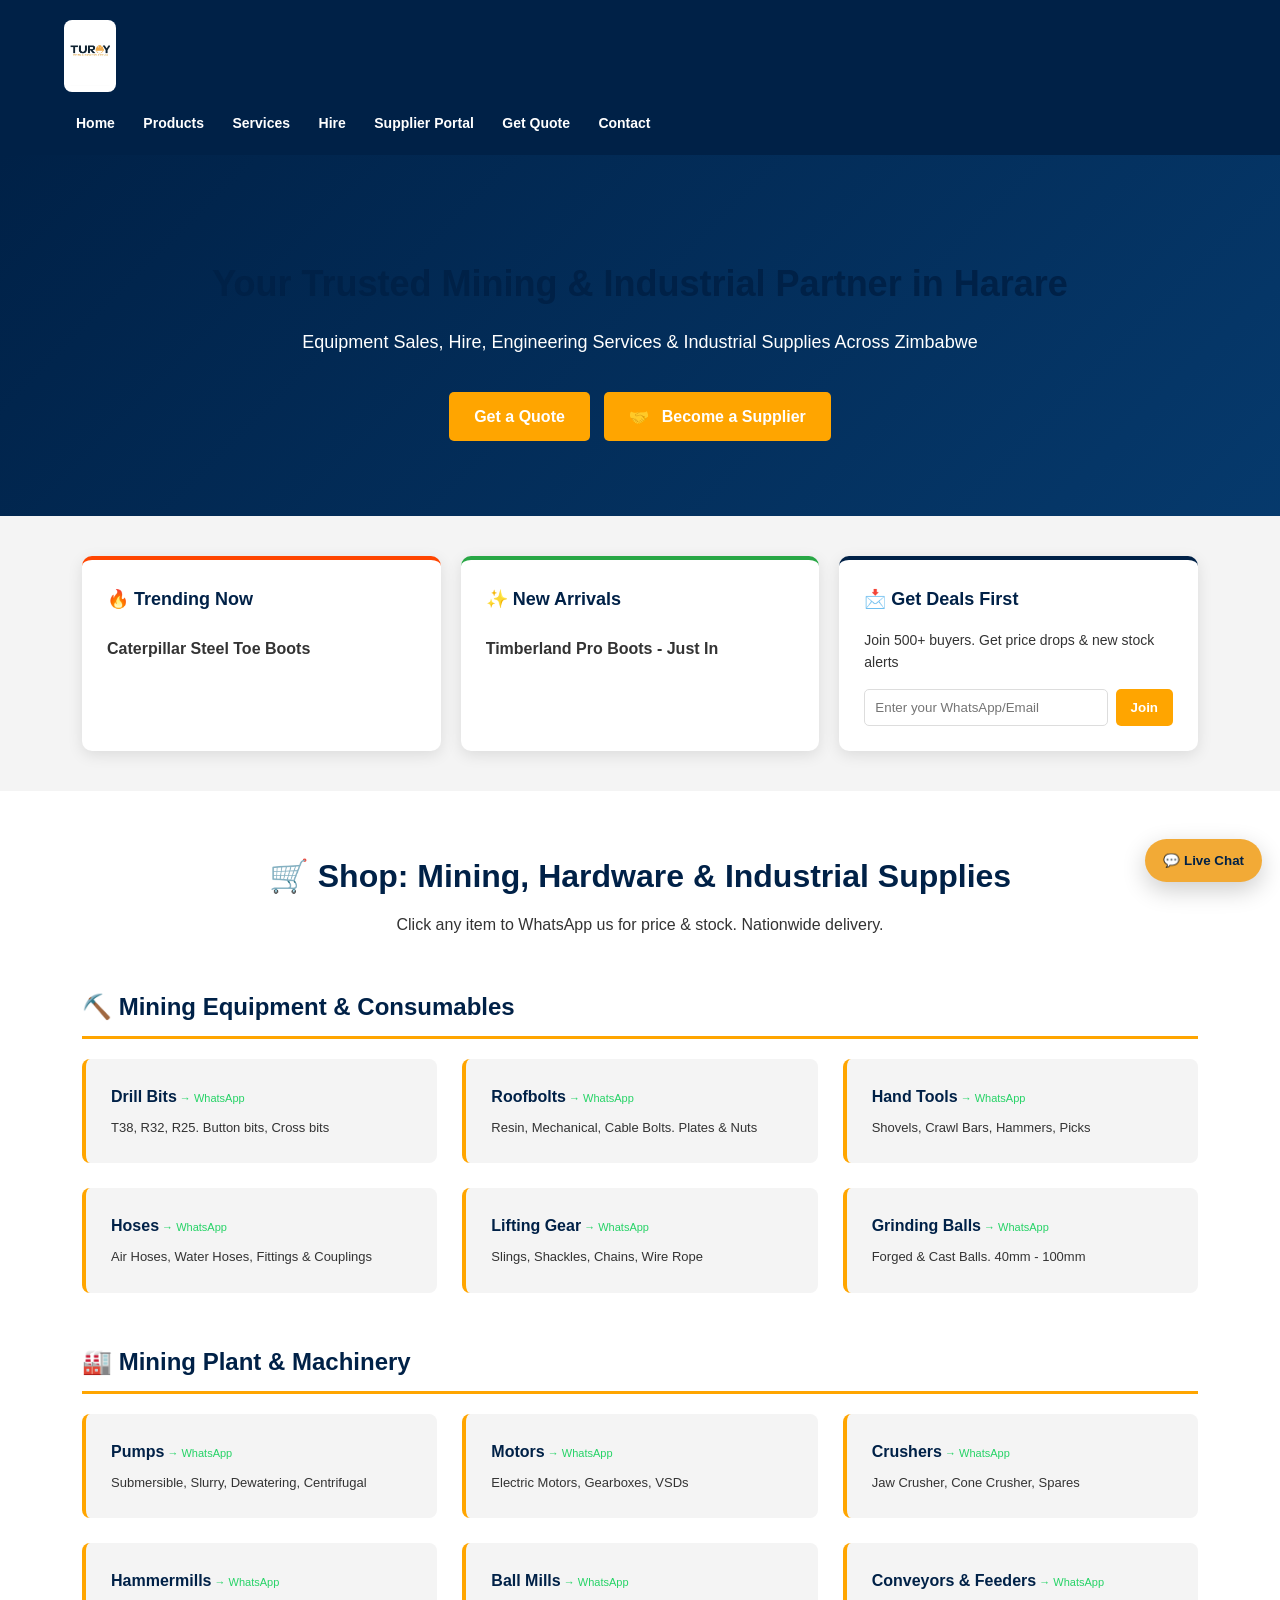
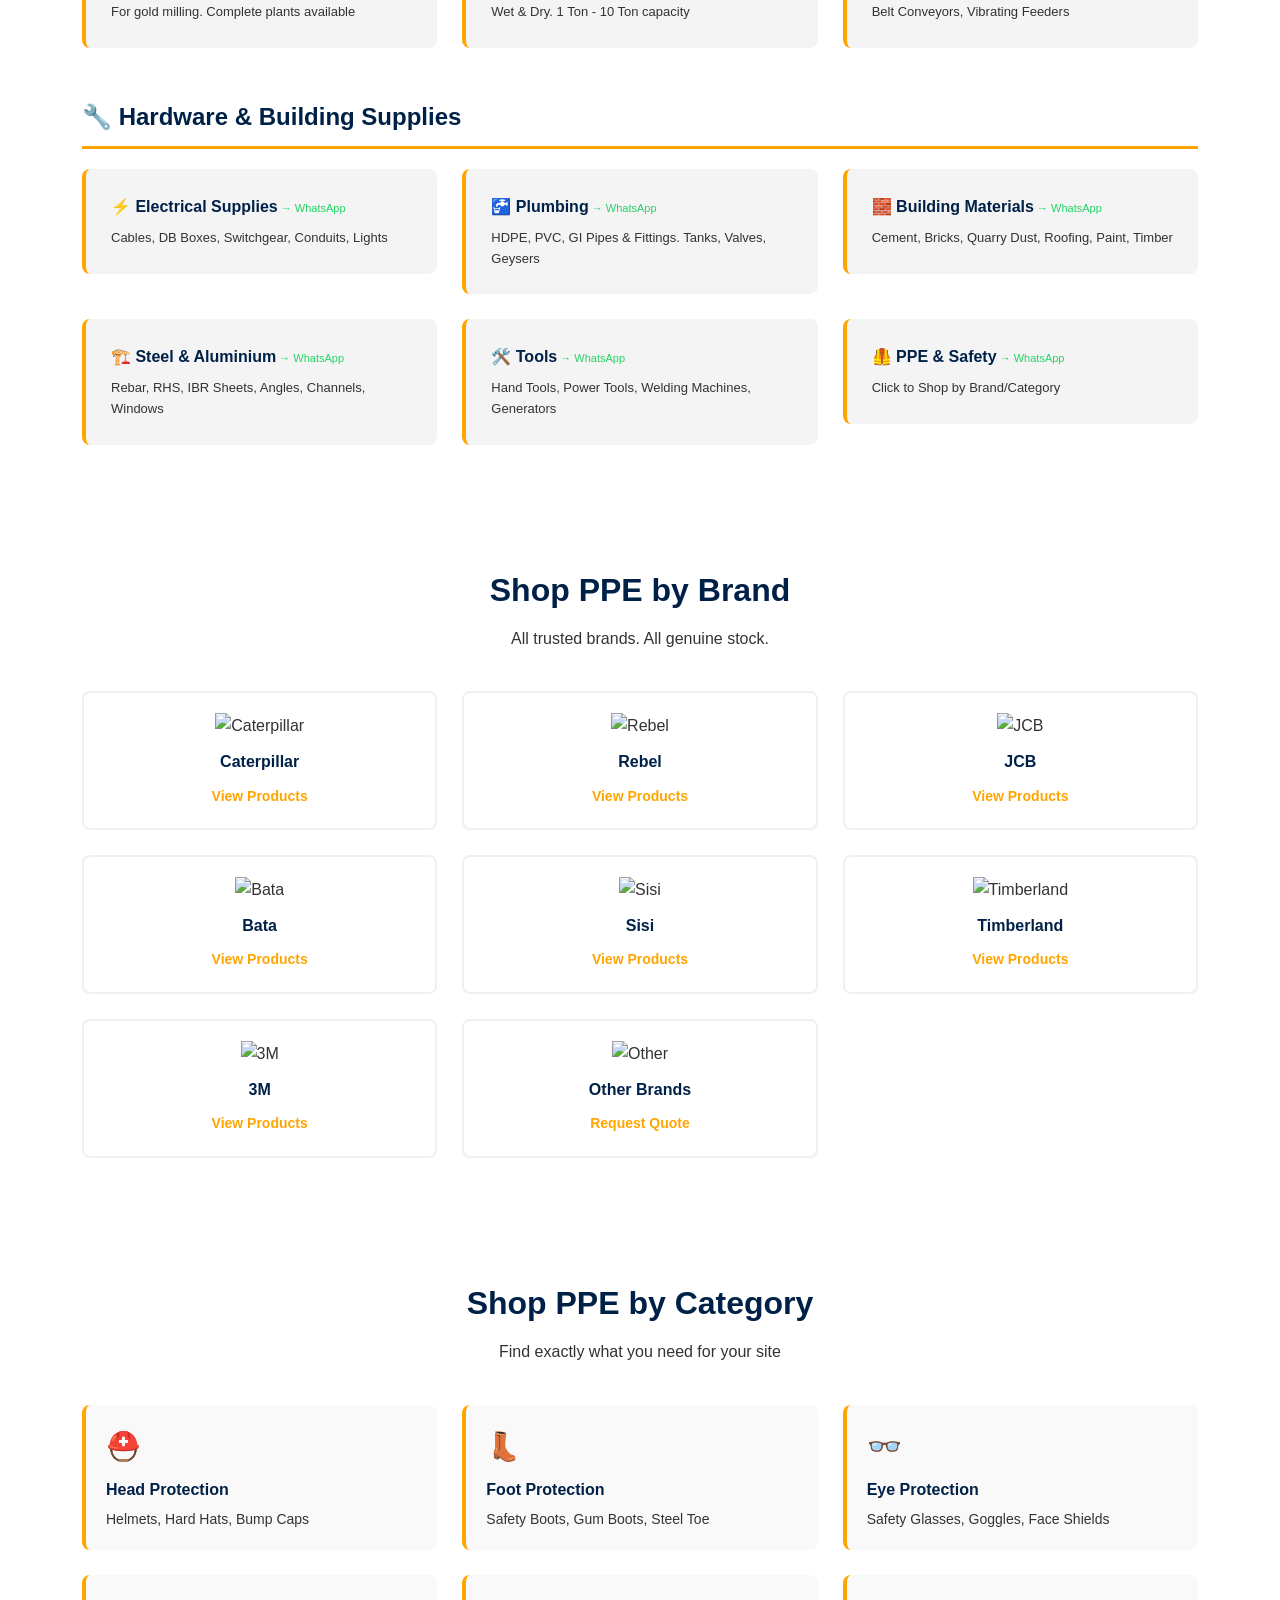
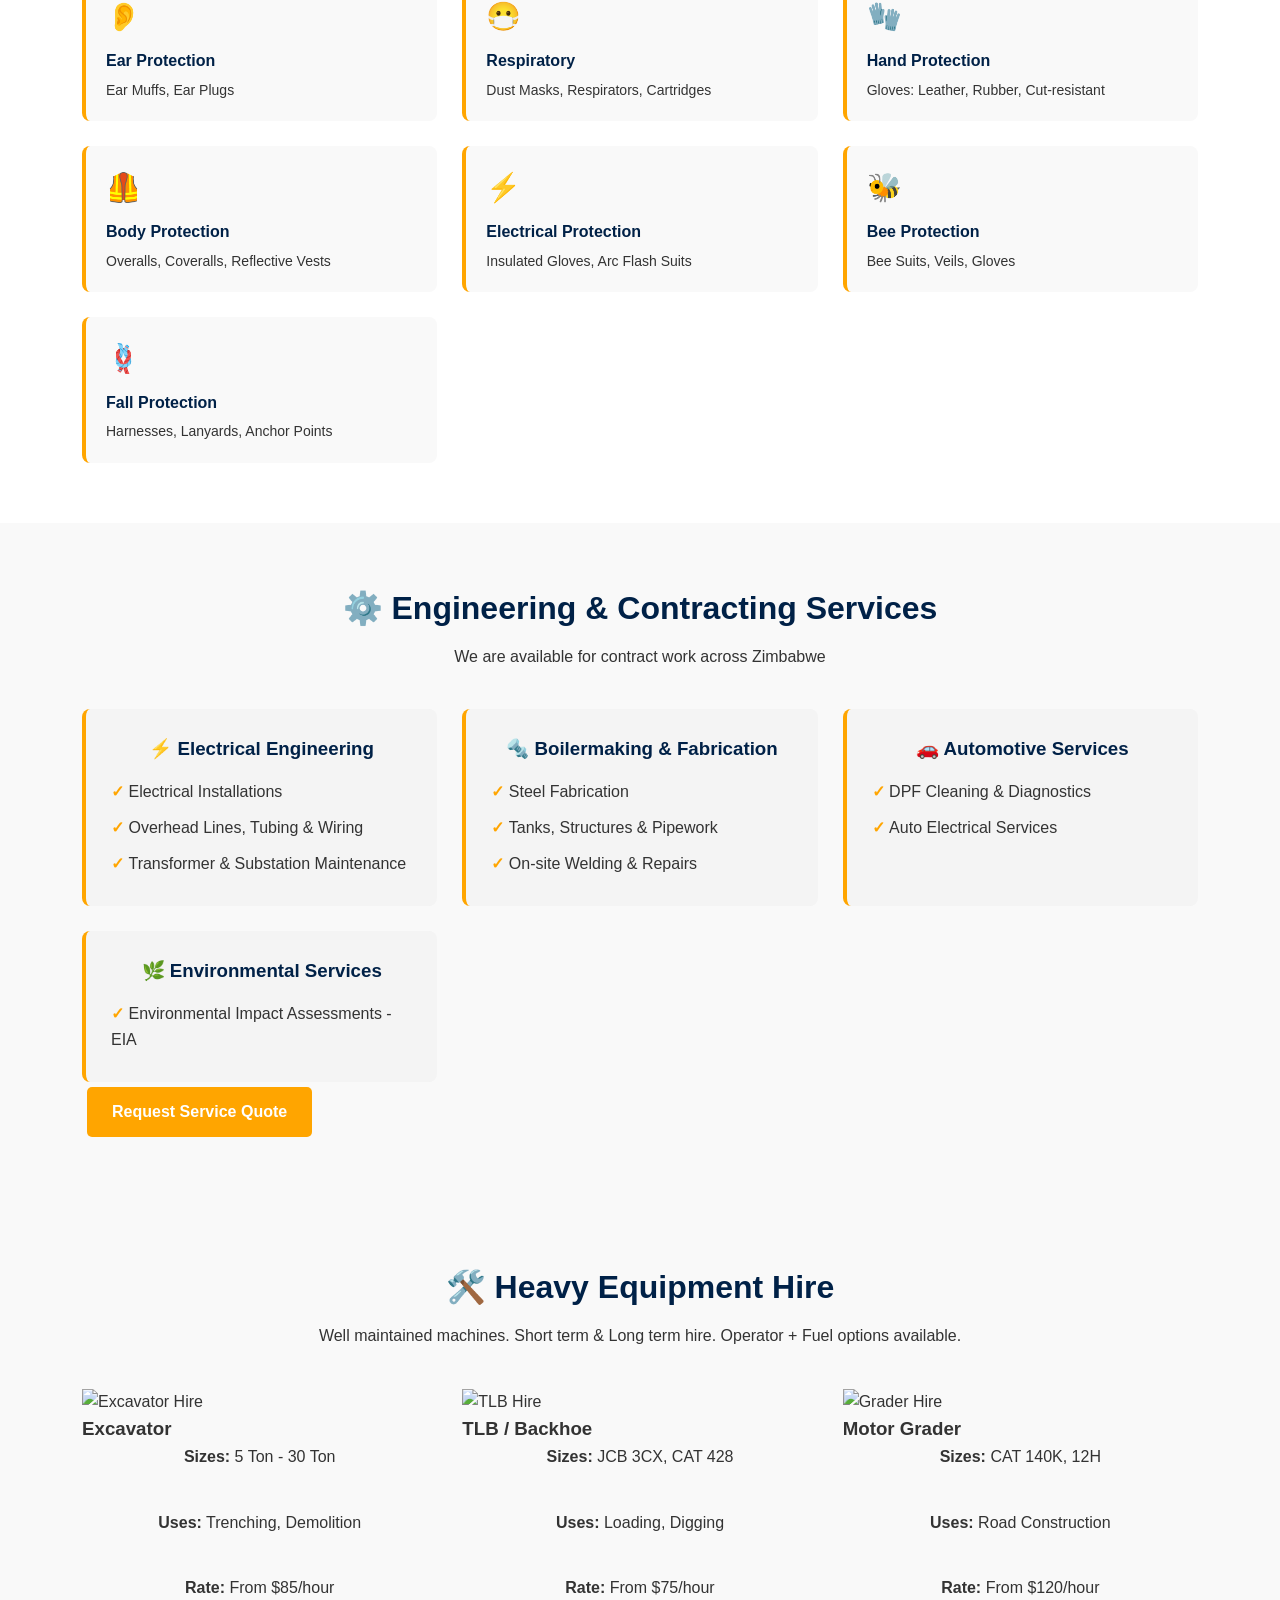
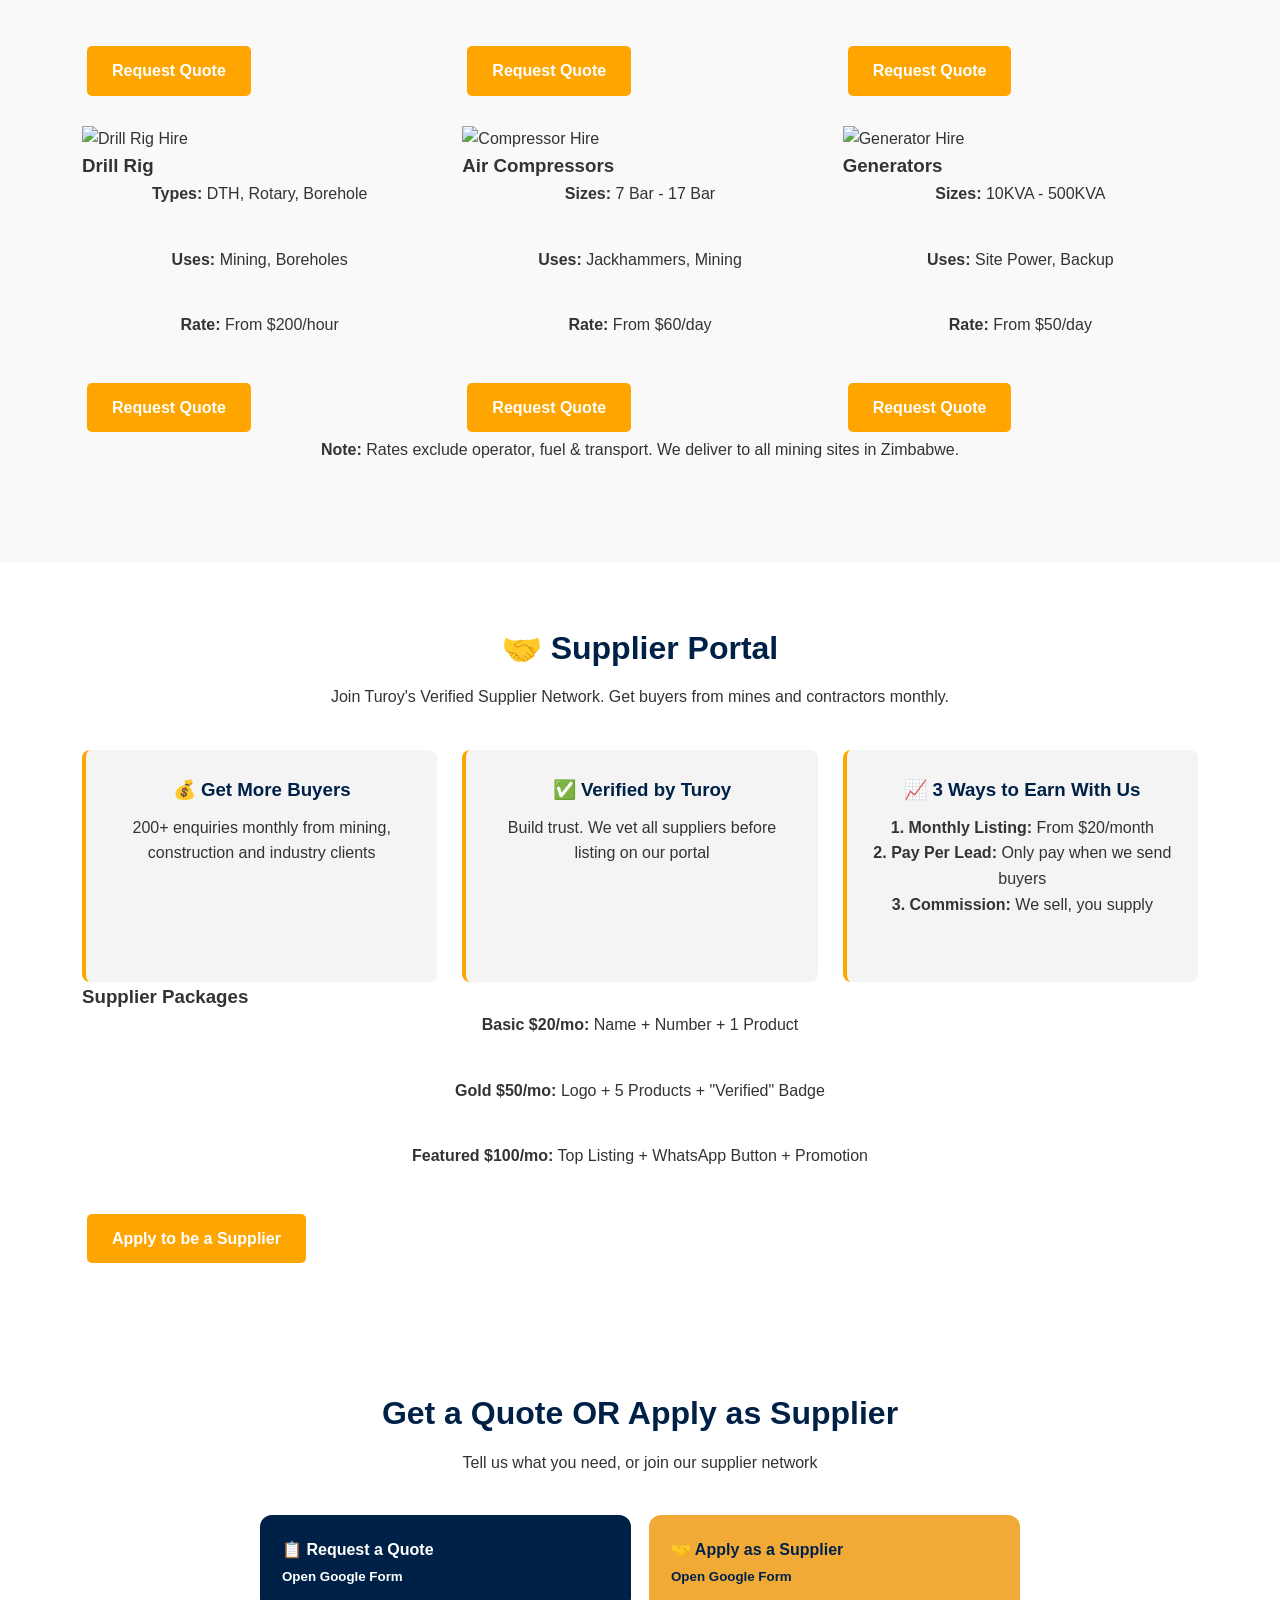
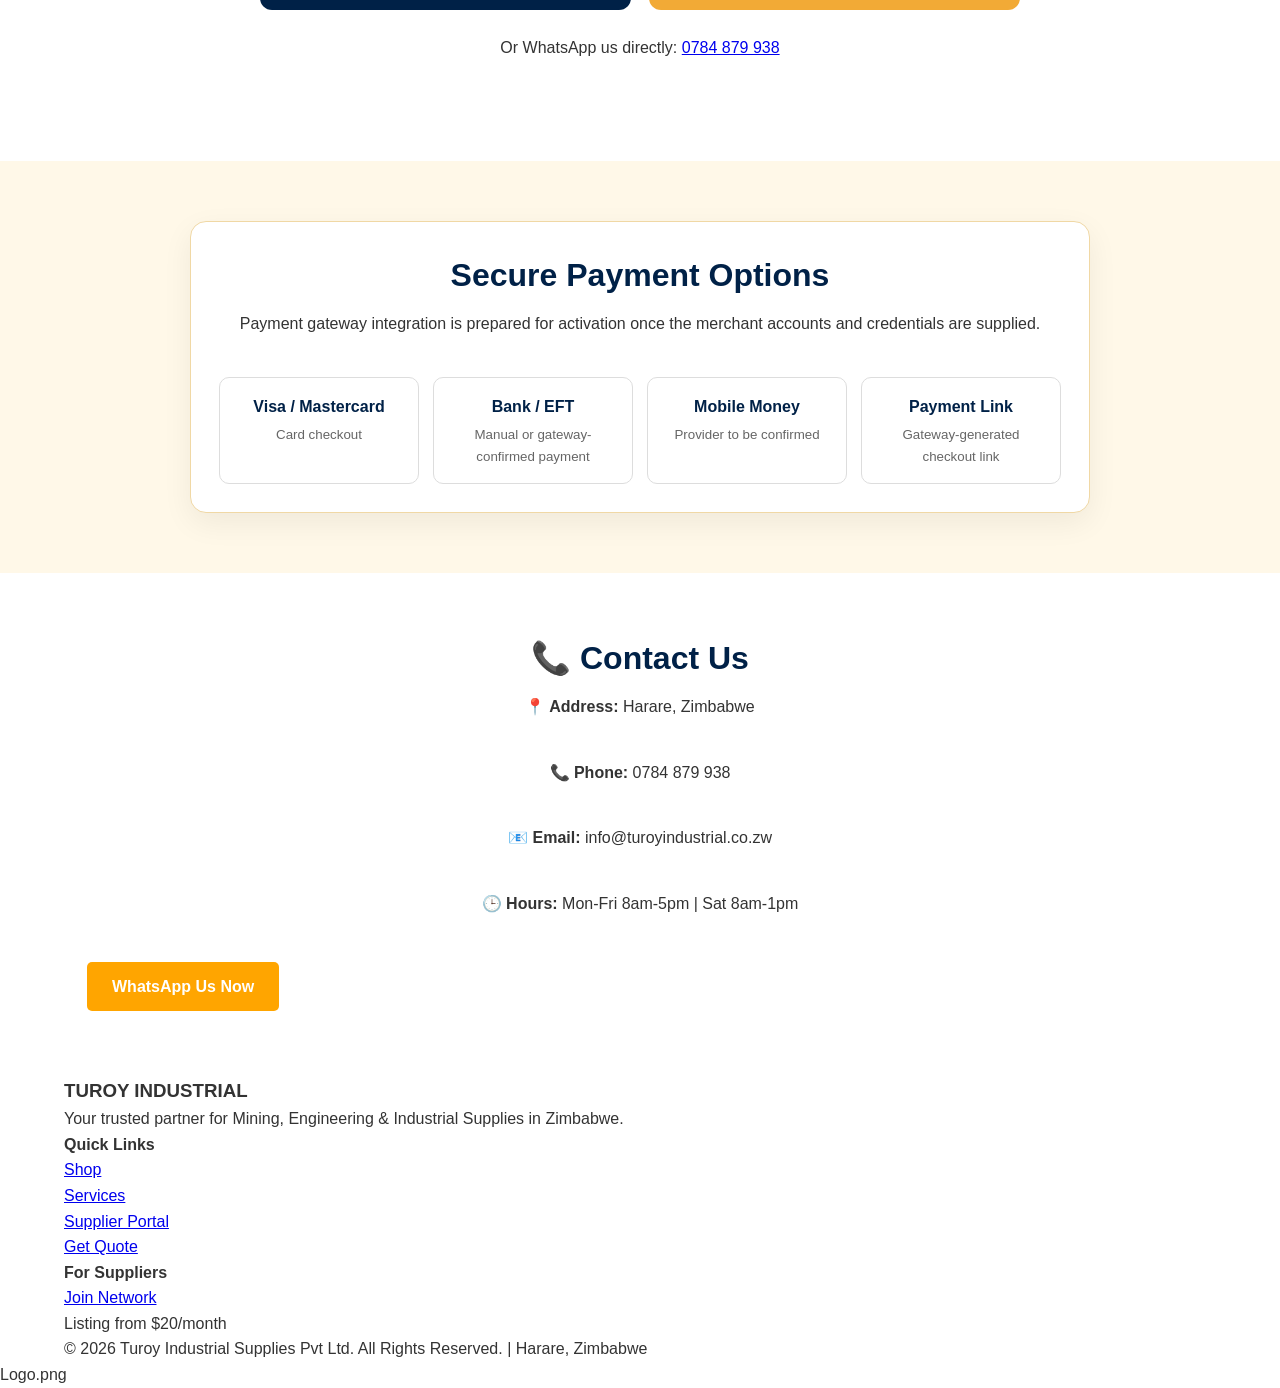
==== index.html @ 55298917 "Add files via upload" ====
<!DOCTYPE html>
<html lang="en">
<head>
  <meta charset="UTF-8">
  <meta name="viewport" content="width=device-width, initial-scale=1.0">
  <meta name="description" content="Turoy Industrial Supplies - Mining Equipment, PPE, Tools, Engineering Services & Supplier Portal Harare, Zimbabwe">
  <title>Turoy Industrial Supplies | Mining, Engineering & Supplier Portal Harare ZW</title>
  <link rel="stylesheet" href="style.css">
</head>
<body>
  <!-- HEADER -->
  <header>
    <div class="container">
      <div class="logo">
        <img src="logo.jpeg" alt="Turoy Mining & Industrial Supplies">
      </div>
      <nav>
        <a href="#home">Home</a>
        <a href="#products">Products</a>
        <a href="#services">Services</a>
        <a href="#hire">Hire</a>
        <a href="#supplier">Supplier Portal</a>
        <a href="#quote">Get Quote</a>
        <a href="#contact">Contact</a>
      </nav>
    </div>
  </header>

  <!-- HOME SECTION -->
  <section id="home" class="hero">
    <div class="container">
      <h2>Your Trusted Mining & Industrial Partner in Harare</h2>
      <p>Equipment Sales, Hire, Engineering Services & Industrial Supplies Across Zimbabwe</p>
      <div class="hero-btns">
        <a href="#quote" class="btn btn-primary">Get a Quote</a>
        <a href="#supplier" class="btn btn-orange"><span>🤝</span> Become a Supplier</a>
      </div>
    </div>
  </section>

  <!-- FEATURED FLOATING SECTIONS -->
  <section class="featured-bar">
    <div class="container">
      <div class="feature-card trending">
        <h3>🔥 Trending Now</h3>
        <div class="slider" id="trending-slider">
          <div class="slide-item">Caterpillar Steel Toe Boots</div>
          <div class="slide-item">3M Dust Respirator Masks</div>
          <div class="slide-item">HDPE 110mm Pipes</div>
          <div class="slide-item">JCB Reflective Overalls</div>
        </div>
      </div>
      <div class="feature-card new">
        <h3>✨ New Arrivals</h3>
        <div class="slider" id="new-slider">
          <div class="slide-item">Timberland Pro Boots - Just In</div>
          <div class="slide-item">Rebel Auto-Dark Welding Helmet</div>
          <div class="slide-item">Bata Bee Protection Suits</div>
          <div class="slide-item">DPF Cleaning Machine</div>
        </div>
      </div>
      <div class="feature-card newsletter">
        <h3>📩 Get Deals First</h3>
        <p>Join 500+ buyers. Get price drops & new stock alerts</p>
        <form class="newsletter-form">
          <input type="email" placeholder="Enter your WhatsApp/Email" required>
          <button type="submit">Join</button>
        </form>
      </div>
    </div>
  </section>

  <!-- PRODUCTS SECTION - CLICKABLE TO WHATSAPP -->
  <section id="products" class="products">
    <div class="container">
      <h2>🛒 Shop: Mining, Hardware & Industrial Supplies</h2>
      <p>Click any item to WhatsApp us for price & stock. Nationwide delivery.</p>

      <h3 class="category-title">⛏️ Mining Equipment & Consumables</h3>
      <div class="grid">
        <a href="https://wa.me/263784879938?text=Hi%20Turoy,%20I%20need%20a%20quote%20for%20Drill%20Bits%20-%20T38,%20R32,%20Button%20bits" target="_blank" class="card-link"><div class="card"><h4>Drill Bits</h4><p>T38, R32, R25. Button bits, Cross bits</p></div></a>
        <a href="https://wa.me/263784879938?text=Hi%20Turoy,%20I%20need%20a%20quote%20for%20Roofbolts%20-%20Resin,%20Mechanical,%20Plates" target="_blank" class="card-link"><div class="card"><h4>Roofbolts</h4><p>Resin, Mechanical, Cable Bolts. Plates & Nuts</p></div></a>
        <a href="https://wa.me/263784879938?text=Hi%20Turoy,%20I%20need%20a%20quote%20for%20Hand%20Tools%20-%20Shovels,%20Crawl%20Bars,%20Picks" target="_blank" class="card-link"><div class="card"><h4>Hand Tools</h4><p>Shovels, Crawl Bars, Hammers, Picks</p></div></a>
        <a href="https://wa.me/263784879938?text=Hi%20Turoy,%20I%20need%20a%20quote%20for%20Hoses%20-%20Air%20Hose,%20Water%20Hose,%20Fittings" target="_blank" class="card-link"><div class="card"><h4>Hoses</h4><p>Air Hoses, Water Hoses, Fittings & Couplings</p></div></a>
        <a href="https://wa.me/263784879938?text=Hi%20Turoy,%20I%20need%20a%20quote%20for%20Lifting%20Gear%20-%20Slings,%20Shackles,%20Chains" target="_blank" class="card-link"><div class="card"><h4>Lifting Gear</h4><p>Slings, Shackles, Chains, Wire Rope</p></div></a>
        <a href="https://wa.me/263784879938?text=Hi%20Turoy,%20I%20need%20a%20quote%20for%20Grinding%20Balls%20-%2040mm%20to%20100mm" target="_blank" class="card-link"><div class="card"><h4>Grinding Balls</h4><p>Forged & Cast Balls. 40mm - 100mm</p></div></a>
      </div>

      <h3 class="category-title">🏭 Mining Plant & Machinery</h3>
      <div class="grid">
        <a href="https://wa.me/263784879938?text=Hi%20Turoy,%20I%20need%20a%20quote%20for%20Pumps%20-%20Submersible,%20Slurry,%20Dewatering" target="_blank" class="card-link"><div class="card"><h4>Pumps</h4><p>Submersible, Slurry, Dewatering, Centrifugal</p></div></a>
        <a href="https://wa.me/263784879938?text=Hi%20Turoy,%20I%20need%20a%20quote%20for%20Electric%20Motors%20and%20Gearboxes" target="_blank" class="card-link"><div class="card"><h4>Motors</h4><p>Electric Motors, Gearboxes, VSDs</p></div></a>
        <a href="https://wa.me/263784879938?text=Hi%20Turoy,%20I%20need%20a%20quote%20for%20Crushers%20-%20Jaw%20Crusher,%20Cone%20Crusher" target="_blank" class="card-link"><div class="card"><h4>Crushers</h4><p>Jaw Crusher, Cone Crusher, Spares</p></div></a>
        <a href="https://wa.me/263784879938?text=Hi%20Turoy,%20I%20need%20a%20quote%20for%20Hammermill%20-%20Gold%20milling%20plant" target="_blank" class="card-link"><div class="card"><h4>Hammermills</h4><p>For gold milling. Complete plants available</p></div></a>
        <a href="https://wa.me/263784879938?text=Hi%20Turoy,%20I%20need%20a%20quote%20for%20Ball%20Mill%20-%201%20Ton%20to%2010%20Ton" target="_blank" class="card-link"><div class="card"><h4>Ball Mills</h4><p>Wet & Dry. 1 Ton - 10 Ton capacity</p></div></a>
        <a href="https://wa.me/263784879938?text=Hi%20Turoy,%20I%20need%20a%20quote%20for%20Conveyors%20and%20Feeders" target="_blank" class="card-link"><div class="card"><h4>Conveyors & Feeders</h4><p>Belt Conveyors, Vibrating Feeders</p></div></a>
      </div>

      <h3 class="category-title">🔧 Hardware & Building Supplies</h3>
      <div class="grid">
        <a href="https://wa.me/263784879938?text=Hi%20Turoy,%20I%20need%20a%20quote%20for%20Electrical%20Supplies%20-%20Cables,%20DB%20Boxes,%20Lights" target="_blank" class="card-link"><div class="card"><h4>⚡ Electrical Supplies</h4><p>Cables, DB Boxes, Switchgear, Conduits, Lights</p></div></a>
        <a href="https://wa.me/263784879938?text=Hi%20Turoy,%20I%20need%20a%20quote%20for%20Plumbing%20-%20HDPE,%20PVC,%20GI%20Pipes,%20Tanks" target="_blank" class="card-link"><div class="card"><h4>🚰 Plumbing</h4><p>HDPE, PVC, GI Pipes & Fittings. Tanks, Valves, Geysers</p></div></a>
        <a href="https://wa.me/263784879938?text=Hi%20Turoy,%20I%20need%20a%20quote%20for%20Building%20Materials%20-%20Cement,%20Bricks,%20Roofing" target="_blank" class="card-link"><div class="card"><h4>🧱 Building Materials</h4><p>Cement, Bricks, Quarry Dust, Roofing, Paint, Timber</p></div></a>
        <a href="https://wa.me/263784879938?text=Hi%20Turoy,%20I%20need%20a%20quote%20for%20Steel%20and%20Aluminium%20-%20Rebar,%20IBR,%20Angles" target="_blank" class="card-link"><div class="card"><h4>🏗️ Steel & Aluminium</h4><p>Rebar, RHS, IBR Sheets, Angles, Channels, Windows</p></div></a>
        <a href="https://wa.me/263784879938?text=Hi%20Turoy,%20I%20need%20a%20quote%20for%20Tools%20-%20Hand%20Tools,%20Power%20Tools,%20Welding" target="_blank" class="card-link"><div class="card"><h4>🛠️ Tools</h4><p>Hand Tools, Power Tools, Welding Machines, Generators</p></div></a>
        <a href="#ppe-brands" class="card-link"><div class="card"><h4>🦺 PPE & Safety</h4><p>Click to Shop by Brand/Category</p></div></a>
      </div>
    </div>
  </section>

  <!-- PPE BRANDS SECTION -->
  <section id="ppe-brands" class="ppe">
    <div class="container">
      <h2>Shop PPE by Brand</h2>
      <p>All trusted brands. All genuine stock.</p>
      <div class="grid brand-grid">
        <div class="brand-card"><img src="https://placehold.co/100x50?text=Caterpillar" alt="Caterpillar"><h4>Caterpillar</h4><a href="https://wa.me/263784879938?text=Hi%20Turoy,%20Quote%20me%20Caterpillar%20PPE">View Products</a></div>
        <div class="brand-card"><img src="https://placehold.co/100x50?text=Rebel" alt="Rebel"><h4>Rebel</h4><a href="https://wa.me/263784879938?text=Hi%20Turoy,%20Quote%20me%20Rebel%20PPE">View Products</a></div>
        <div class="brand-card"><img src="https://placehold.co/100x50?text=JCB" alt="JCB"><h4>JCB</h4><a href="https://wa.me/263784879938?text=Hi%20Turoy,%20Quote%20me%20JCB%20PPE">View Products</a></div>
        <div class="brand-card"><img src="https://placehold.co/100x50?text=Bata" alt="Bata"><h4>Bata</h4><a href="https://wa.me/263784879938?text=Hi%20Turoy,%20Quote%20me%20Bata%20Boots">View Products</a></div>
        <div class="brand-card"><img src="https://placehold.co/100x50?text=Sisi" alt="Sisi"><h4>Sisi</h4><a href="https://wa.me/263784879938?text=Hi%20Turoy,%20Quote%20me%20Sisi%20PPE">View Products</a></div>
        <div class="brand-card"><img src="https://placehold.co/100x50?text=Timberland" alt="Timberland"><h4>Timberland</h4><a href="https://wa.me/263784879938?text=Hi%20Turoy,%20Quote%20me%20Timberland%20Boots">View Products</a></div>
        <div class="brand-card"><img src="https://placehold.co/100x50?text=3M" alt="3M"><h4>3M</h4><a href="https://wa.me/263784879938?text=Hi%20Turoy,%20Quote%20me%203M%20PPE">View Products</a></div>
        <div class="brand-card"><img src="https://placehold.co/100x50?text=More" alt="Other"><h4>Other Brands</h4><a href="#quote">Request Quote</a></div>
      </div>
    </div>
  </section>

  <!-- PPE CATEGORIES SECTION -->
  <section id="ppe-categories" class="ppe categories">
    <div class="container">
      <h2>Shop PPE by Category</h2>
      <p>Find exactly what you need for your site</p>
      <div class="grid category-grid">
        <a href="https://wa.me/263784879938?text=Hi%20Turoy,%20Quote%20me%20Head%20Protection" class="cat-card"><span>⛑️</span><h4>Head Protection</h4><p>Helmets, Hard Hats, Bump Caps</p></a>
        <a href="https://wa.me/263784879938?text=Hi%20Turoy,%20Quote%20me%20Foot%20Protection" class="cat-card"><span>👢</span><h4>Foot Protection</h4><p>Safety Boots, Gum Boots, Steel Toe</p></a>
        <a href="https://wa.me/263784879938?text=Hi%20Turoy,%20Quote%20me%20Eye%20Protection" class="cat-card"><span>👓</span><h4>Eye Protection</h4><p>Safety Glasses, Goggles, Face Shields</p></a>
        <a href="https://wa.me/263784879938?text=Hi%20Turoy,%20Quote%20me%20Ear%20Protection" class="cat-card"><span>👂</span><h4>Ear Protection</h4><p>Ear Muffs, Ear Plugs</p></a>
        <a href="https://wa.me/263784879938?text=Hi%20Turoy,%20Quote%20me%20Respiratory%20Protection" class="cat-card"><span>😷</span><h4>Respiratory</h4><p>Dust Masks, Respirators, Cartridges</p></a>
        <a href="https://wa.me/263784879938?text=Hi%20Turoy,%20Quote%20me%20Hand%20Protection" class="cat-card"><span>🧤</span><h4>Hand Protection</h4><p>Gloves: Leather, Rubber, Cut-resistant</p></a>
        <a href="https://wa.me/263784879938?text=Hi%20Turoy,%20Quote%20me%20Body%20Protection" class="cat-card"><span>🦺</span><h4>Body Protection</h4><p>Overalls, Coveralls, Reflective Vests</p></a>
        <a href="https://wa.me/263784879938?text=Hi%20Turoy,%20Quote%20me%20Electrical%20Protection" class="cat-card"><span>⚡</span><h4>Electrical Protection</h4><p>Insulated Gloves, Arc Flash Suits</p></a>
        <a href="https://wa.me/263784879938?text=Hi%20Turoy,%20Quote%20me%20Bee%20Protection%20Suits" class="cat-card"><span>🐝</span><h4>Bee Protection</h4><p>Bee Suits, Veils, Gloves</p></a>
        <a href="https://wa.me/263784879938?text=Hi%20Turoy,%20Quote%20me%20Fall%20Protection" class="cat-card"><span>🪢</span><h4>Fall Protection</h4><p>Harnesses, Lanyards, Anchor Points</p></a>
      </div>
    </div>
  </section>

  <!-- SERVICES SECTION -->
  <section id="services" class="services">
    <div class="container">
      <h2>⚙️ Engineering & Contracting Services</h2>
      <p>We are available for contract work across Zimbabwe</p>
      <div class="grid">
        <div class="card"><h3>⚡ Electrical Engineering</h3><ul><li>Electrical Installations</li><li>Overhead Lines, Tubing & Wiring</li><li>Transformer & Substation Maintenance</li></ul></div>
        <div class="card"><h3>🔩 Boilermaking & Fabrication</h3><ul><li>Steel Fabrication</li><li>Tanks, Structures & Pipework</li><li>On-site Welding & Repairs</li></ul></div>
        <div class="card"><h3>🚗 Automotive Services</h3><ul><li>DPF Cleaning & Diagnostics</li><li>Auto Electrical Services</li></ul></div>
        <div class="card"><h3>🌿 Environmental Services</h3><ul><li>Environmental Impact Assessments - EIA</li></ul></div>
      </div>
      <a href="#quote" class="btn btn-primary">Request Service Quote</a>
    </div>
  </section>

  <!-- EQUIPMENT HIRE SECTION -->
  <section id="hire" class="hire">
    <div class="container">
      <h2>🛠️ Heavy Equipment Hire</h2>
      <p>Well maintained machines. Short term & Long term hire. Operator + Fuel options available.</p>
      <div class="grid hire-grid">
        <div class="hire-card"><img src="https://placehold.co/300x200/FFA500/002147?text=Excavator" alt="Excavator Hire"><h3>Excavator</h3><p><strong>Sizes:</strong> 5 Ton - 30 Ton</p><p><strong>Uses:</strong> Trenching, Demolition</p><p><strong>Rate:</strong> From $85/hour</p><a href="https://wa.me/263784879938?text=Hi%20Turoy,%20Is%20Excavator%20available%20for%20hire?" class="btn btn-orange" target="_blank">Request Quote</a></div>
        <div class="hire-card"><img src="https://placehold.co/300x200/FFA500/002147?text=TLB" alt="TLB Hire"><h3>TLB / Backhoe</h3><p><strong>Sizes:</strong> JCB 3CX, CAT 428</p><p><strong>Uses:</strong> Loading, Digging</p><p><strong>Rate:</strong> From $75/hour</p><a href="https://wa.me/263784879938?text=Hi%20Turoy,%20Is%20TLB%20available%20for%20hire?" class="btn btn-orange" target="_blank">Request Quote</a></div>
        <div class="hire-card"><img src="https://placehold.co/300x200/FFA500/002147?text=Grader" alt="Grader Hire"><h3>Motor Grader</h3><p><strong>Sizes:</strong> CAT 140K, 12H</p><p><strong>Uses:</strong> Road Construction</p><p><strong>Rate:</strong> From $120/hour</p><a href="https://wa.me/263784879938?text=Hi%20Turoy,%20Is%20Grader%20available%20for%20hire?" class="btn btn-orange" target="_blank">Request Quote</a></div>
        <div class="hire-card"><img src="https://placehold.co/300x200/FFA500/002147?text=Drill+Rig" alt="Drill Rig Hire"><h3>Drill Rig</h3><p><strong>Types:</strong> DTH, Rotary, Borehole</p><p><strong>Uses:</strong> Mining, Boreholes</p><p><strong>Rate:</strong> From $200/hour</p><a href="https://wa.me/263784879938?text=Hi%20Turoy,%20Is%20Drill%20Rig%20available%20for%20hire?" class="btn btn-orange" target="_blank">Request Quote</a></div>
        <div class="hire-card"><img src="https://placehold.co/300x200/FFA500/002147?text=Compressor" alt="Compressor Hire"><h3>Air Compressors</h3><p><strong>Sizes:</strong> 7 Bar - 17 Bar</p><p><strong>Uses:</strong> Jackhammers, Mining</p><p><strong>Rate:</strong> From $60/day</p><a href="https://wa.me/263784879938?text=Hi%20Turoy,%20Is%20Compressor%20available%20for%20hire?" class="btn btn-orange" target="_blank">Request Quote</a></div>
        <div class="hire-card"><img src="https://placehold.co/300x200/FFA500/002147?text=Generator" alt="Generator Hire"><h3>Generators</h3><p><strong>Sizes:</strong> 10KVA - 500KVA</p><p><strong>Uses:</strong> Site Power, Backup</p><p><strong>Rate:</strong> From $50/day</p><a href="https://wa.me/263784879938?text=Hi%20Turoy,%20Is%20Generator%20available%20for%20hire?" class="btn btn-orange" target="_blank">Request Quote</a></div>
      </div>
      <div class="hire-note"><p><strong>Note:</strong> Rates exclude operator, fuel & transport. We deliver to all mining sites in Zimbabwe.</p></div>
    </div>
  </section>

  <!-- SUPPLIER PORTAL SECTION -->
  <section id="supplier" class="supplier">
    <div class="container">
      <h2>🤝 Supplier Portal</h2>
      <p>Join Turoy's Verified Supplier Network. Get buyers from mines and contractors monthly.</p>
      <div class="grid">
        <div class="card"><h3>💰 Get More Buyers</h3><p>200+ enquiries monthly from mining, construction and industry clients</p></div>
        <div class="card"><h3>✅ Verified by Turoy</h3><p>Build trust. We vet all suppliers before listing on our portal</p></div>
        <div class="card"><h3>📈 3 Ways to Earn With Us</h3><p><strong>1. Monthly Listing:</strong> From $20/month<br><strong>2. Pay Per Lead:</strong> Only pay when we send buyers<br><strong>3. Commission:</strong> We sell, you supply</p></div>
      </div>
      <div class="pricing-box"><h3>Supplier Packages</h3><p><strong>Basic $20/mo:</strong> Name + Number + 1 Product</p><p><strong>Gold $50/mo:</strong> Logo + 5 Products + "Verified" Badge</p><p><strong>Featured $100/mo:</strong> Top Listing + WhatsApp Button + Promotion</p></div>
      <a href="#quote" class="btn btn-orange">Apply to be a Supplier</a>
    </div>
  </section>

  <!-- GET QUOTE FORM SECTION -->
  <section id="quote" class="quote">
    <div class="container">
      <h2>Get a Quote OR Apply as Supplier</h2>
      <p>Tell us what you need, or join our supplier network</p>
      <div class="form-choice">
        <a href="https://docs.google.com/forms/d/e/YOUR_QUOTE_FORM_LINK/viewform" target="_blank">📋 Request a Quote<br><small>Open Google Form</small></a>
        <a href="https://docs.google.com/forms/d/e/YOUR_SUPPLIER_FORM_LINK/viewform" target="_blank">🤝 Apply as a Supplier<br><small>Open Google Form</small></a>
      </div>
      <p style="margin-top:20px;">Or WhatsApp us directly: <a href="https://wa.me/263784879938">0784 879 938</a></p>
    </div>
  </section>


  <section id="payments" class="payment-section">
    <div class="payment-box">
      <h2>Secure Payment Options</h2>
      <p>Payment gateway integration is prepared for activation once the merchant accounts and credentials are supplied.</p>
      <div class="payment-options">
        <div class="pay-option">Visa / Mastercard<small>Card checkout</small></div>
        <div class="pay-option">Bank / EFT<small>Manual or gateway-confirmed payment</small></div>
        <div class="pay-option">Mobile Money<small>Provider to be confirmed</small></div>
        <div class="pay-option">Payment Link<small>Gateway-generated checkout link</small></div>
      </div>
    </div>
  </section>

  <!-- CONTACT SECTION -->
  <section id="contact" class="contact">
    <div class="container">
      <h2>📞 Contact Us</h2>
      <div class="contact-info">
        <p><strong>📍 Address:</strong> Harare, Zimbabwe</p>
        <p><strong>📞 Phone:</strong> 0784 879 938</p>
        <p><strong>📧 Email:</strong> info@turoyindustrial.co.zw</p>
        <p><strong>🕒 Hours:</strong> Mon-Fri 8am-5pm | Sat 8am-1pm</p>
      </div>
      <a href="https://wa.me/263784879938" class="btn btn-primary" target="_blank">WhatsApp Us Now</a>
    </div>
  </section>

  <!-- FOOTER -->
  <footer>
    <div class="container">
      <div class="footer-content">
        <div><h3>TUROY INDUSTRIAL</h3><p>Your trusted partner for Mining, Engineering & Industrial Supplies in Zimbabwe.</p></div>
        <div><h4>Quick Links</h4><a href="#products">Shop</a><br><a href="#services">Services</a><br><a href="#supplier">Supplier Portal</a><br><a href="#quote">Get Quote</a></div>
        <div><h4>For Suppliers</h4><a href="#supplier">Join Network</a><br><p>Listing from $20/month</p></div>
      </div>
      <div class="footer-bottom"><p>© 2026 Turoy Industrial Supplies Pvt Ltd. All Rights Reserved. | Harare, Zimbabwe</p></div>
    </div>
  </footer>
<button class="livechat-placeholder" onclick="alert('tawk.to Live Chat will be activated when the Tawk property/widget ID is supplied.')">💬 Live Chat</button>
</body>
</html>

Logo.png
---- style.css ----
* { margin: 0; padding: 0; box-sizing: border-box; }
body { font-family: 'Arial', sans-serif; line-height: 1.6; color: #333; }
.container { width: 90%; max-width: 1200px; margin: 0 auto; }

/* HEADER */
.logo img { height: 60px; width: auto; }
header { background: #002147; color: white; padding: 20px 0; position: sticky; top: 0; z-index: 100; }
nav { margin-top: 10px; }
nav a { color: white; text-decoration: none; margin: 0 12px; font-weight: bold; font-size:14px; }
nav a:hover { color: #FFA500; }

/* HERO */
.hero { background: #002147; color: white; text-align: center; padding: 100px 20px; }
.hero h2 { font-size: 36px; margin-bottom: 15px; }
.hero p { font-size: 18px; margin-bottom: 30px; }
.btn { display: inline-block; padding: 12px 25px; margin: 5px; text-decoration: none; border-radius: 5px; font-weight: bold; }
.btn-primary { background: #FFA500; color: white; }
.btn-orange { background: #FFA500; color: white; }
.btn-orange span { margin-right: 8px; }
.btn:hover { opacity: 0.9; }

/* SECTIONS */
section { padding: 60px 20px; }
section h2 { text-align: center; font-size: 32px; margin-bottom: 10px; color: #002147; }
section p { text-align: center; margin-bottom: 40px; }
.grid { display: grid; grid-template-columns: repeat(auto-fit, minmax(280px, 1fr)); gap: 25px; }
.card { background: #f4f4f4; padding: 25px; border-radius: 8px; text-align: center; border-left: 4px solid #FFA500; }
.card h3, .card h4 { color: #002147; margin-bottom: 10px; }

/* FEATURED BAR */
.featured-bar { background: #f4f4f4; padding: 40px 20px; margin-top: -30px; position: relative; z-index: 10; }
.featured-bar .container { display: grid; grid-template-columns: repeat(auto-fit, minmax(300px, 1fr)); gap: 20px; }
.feature-card { background: white; padding: 25px; border-radius: 10px; box-shadow: 0 4px 15px rgba(0,0,0,0.1); border-top: 4px solid #FFA500; transition: transform 0.3s; }
.feature-card:hover { transform: translateY(-8px); }
.feature-card h3 { color: #002147; margin-bottom: 15px; font-size: 18px; }
.slider { height: 40px; overflow: hidden; position: relative; }
.slide-item { height: 40px; display: flex; align-items: center; font-weight: bold; color: #333; animation: slideUp 8s infinite; }
@keyframes slideUp { 0% { transform: translateY(0); } 25% { transform: translateY(-40px); } 50% { transform: translateY(-80px); } 75% { transform: translateY(-120px); } 100% { transform: translateY(0); } }
#new-slider .slide-item { animation-delay: 1s; }
.newsletter p { font-size: 14px; text-align: left; margin-bottom: 15px; }
.newsletter-form { display: flex; gap: 8px; }
.newsletter-form input { flex: 1; padding: 10px; border: 1px solid #ddd; border-radius: 5px; }
.newsletter-form button { padding: 10px 15px; background: #FFA500; color: white; border: none; border-radius: 5px; font-weight: bold; cursor: pointer; }
.feature-card.trending { border-top-color: #FF4500; } .feature-card.new { border-top-color: #28a745; } .feature-card.newsletter { border-top-color: #002147; }

/* PRODUCTS */
.category-title { color: #002147; font-size: 24px; margin: 50px 0 20px; border-bottom: 3px solid #FFA500; padding-bottom: 10px; text-align: left; }
.products .card h4 { color: #002147; margin-bottom: 8px; font-size: 16px; }
.products .card p { font-size: 13px; text-align: left; margin: 0; }
.products .card { text-align: left; }
.card-link { text-decoration: none; color: inherit; display: block; }
.card-link .card { transition: 0.3s; cursor: pointer; }
.card-link:hover .card { transform: translateY(-5px); border-left: 4px solid #25D366; box-shadow: 0 6px 15px rgba(37,211,102,0.2); }
.card-link .card h4:after { content: " → WhatsApp"; font-size: 11px; color: #25D366; font-weight: normal; }

/* PPE */
.ppe { background: #fff; }
.brand-grid, .category-grid { margin-top: 30px; }
.brand-card { background: white; border: 2px solid #f0f0f0; border-radius: 8px; padding: 20px; text-align: center; transition: 0.3s; }
.brand-card:hover { border-color: #FFA500; transform: translateY(-5px); }
.brand-card img { height: 50px; margin-bottom: 10px; object-fit: contain; }
.brand-card h4 { color: #002147; margin-bottom: 8px; }
.brand-card a { color: #FFA500; font-weight: bold; text-decoration: none; font-size: 14px; }
.cat-card { background: #f9f9f9; border-left: 4px solid #FFA500; border-radius: 8px; padding: 20px; text-align: left; cursor: pointer; transition: 0.3s; text-decoration: none; color: inherit; display: block; }
.cat-card:hover { background: #FFF8E1; }
.cat-card span { font-size: 28px; display: block; margin-bottom: 8px; }
.cat-card h4 { color: #002147; margin-bottom: 5px; }
.cat-card p { text-align: left; margin: 0; font-size: 14px; }

/* SERVICES */
.services { background: #f9f9f9; }
.services ul { list-style: none; text-align: left; margin-top: 10px; }
.services li { padding: 5px 0; }
.services li:before { content: "✓ "; color: #FFA500; font-weight: bold; }

/* HIRE */
.hire { background: #f9f9f9; }
.hire-grid { margin-top: 30px; }
/* WebDevPro review build enhancements */
html{scroll-behavior:smooth} body{background:#fff}.logo img{height:72px;max-width:min(520px,100%);object-fit:contain;background:#fff;padding:6px;border-radius:8px}.hero{background:linear-gradient(135deg,#002147,#063a6d)}
.payment-section{padding:60px 20px;background:#fff8e8}.payment-box{max-width:900px;margin:auto;background:#fff;border:1px solid #f0d8a5;border-radius:16px;padding:28px;box-shadow:0 10px 30px #00000010;text-align:center}.payment-options{display:grid;grid-template-columns:repeat(auto-fit,minmax(180px,1fr));gap:14px;margin-top:20px}.pay-option{border:1px solid #ddd;border-radius:10px;padding:16px;font-weight:700;color:#002147}.pay-option small{display:block;font-weight:400;color:#666;margin-top:5px}.form-choice{display:grid;grid-template-columns:1fr 1fr;gap:18px;max-width:760px;margin:25px auto}.form-choice a{padding:22px;border-radius:12px;background:#002147;color:#fff;font-weight:800;text-decoration:none}.form-choice a:last-child{background:#f2aa36;color:#002147}.livechat-placeholder{position:fixed;right:18px;bottom:18px;background:#f2aa36;color:#002147;border:0;border-radius:999px;padding:14px 18px;font-weight:800;box-shadow:0 8px 24px #0003;z-index:150}
@media(max-width:700px){header{padding:10px 0}.logo{text-align:center}.logo img{height:auto;width:100%;max-height:85px}nav{display:flex;overflow-x:auto;gap:5px;padding-bottom:6px}nav a{white-space:nowrap;margin:0 7px}.hero{padding:70px 16px}.hero h2{font-size:30px}.form-choice{grid-template-columns:1fr}.livechat-placeholder{bottom:12px;right:12px}.hire-card img{width:100%;height:auto}.footer-content{grid-template-columns:1fr!important}}
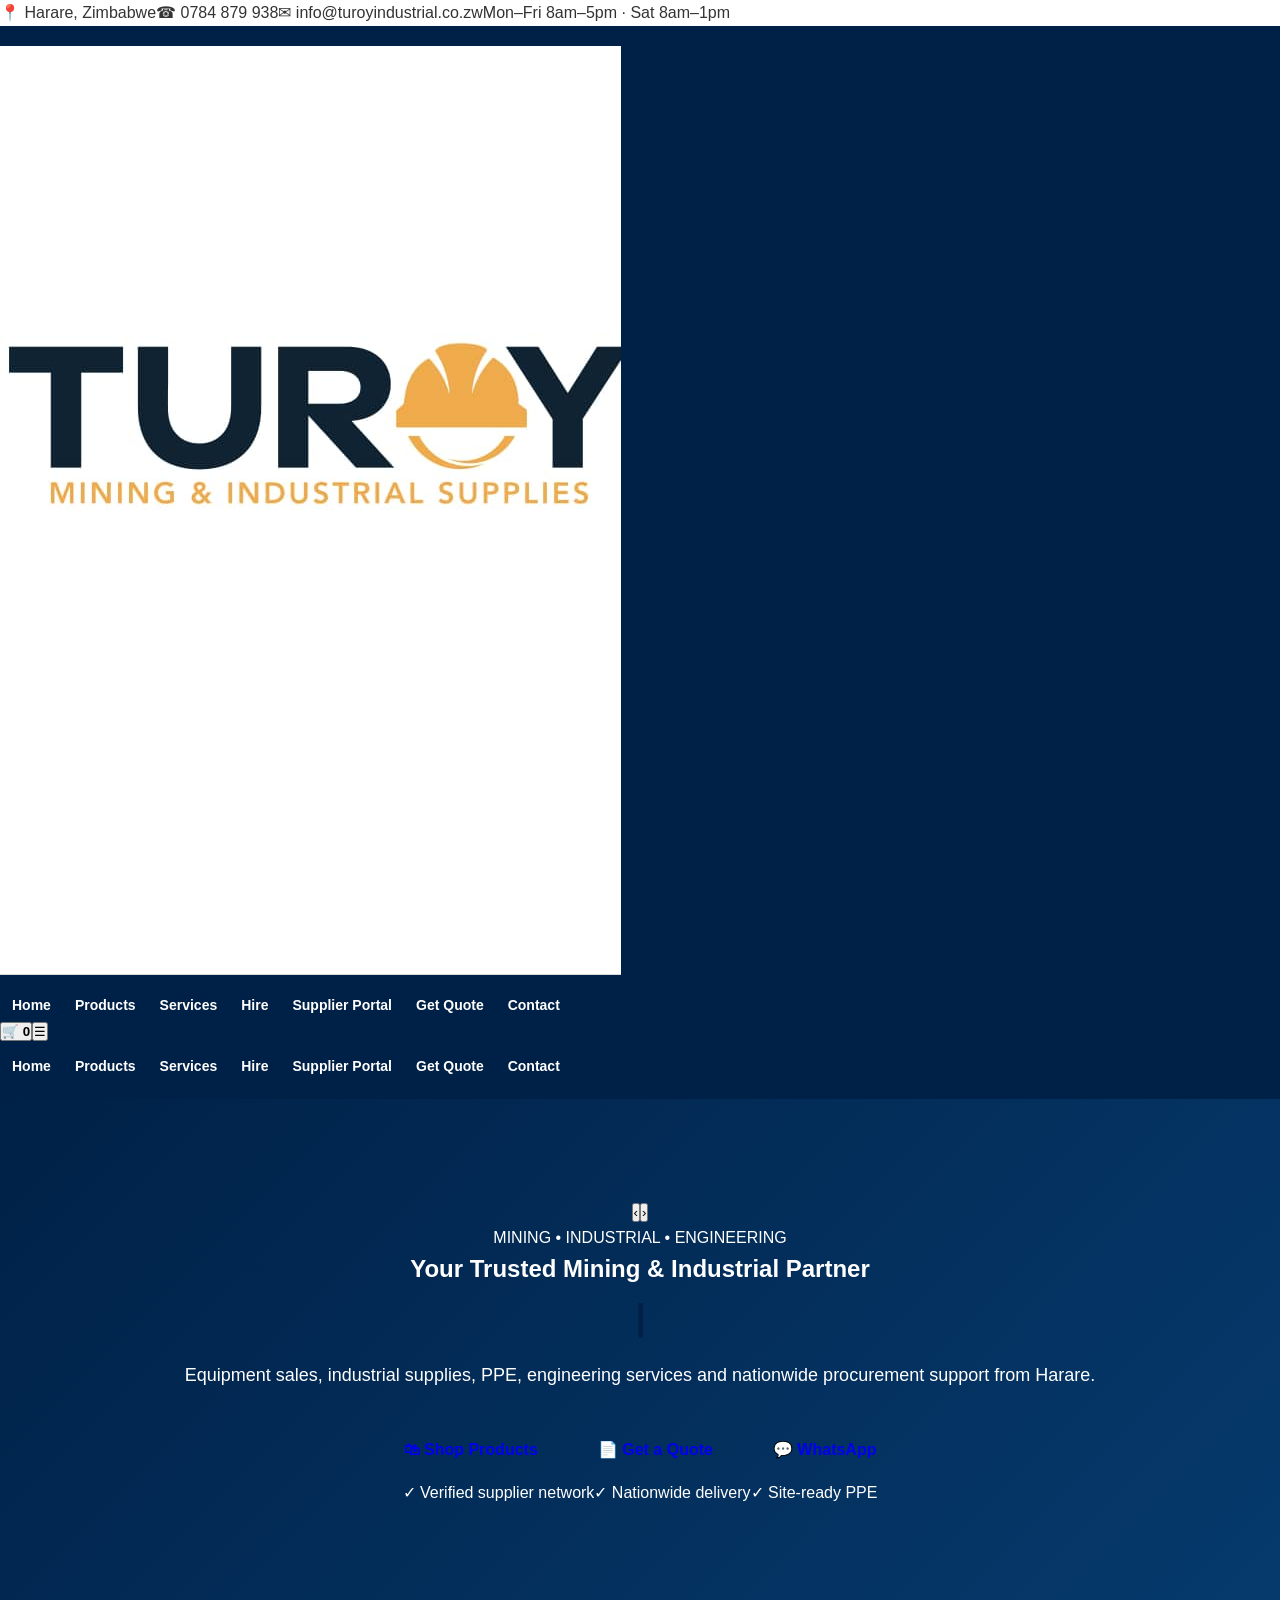
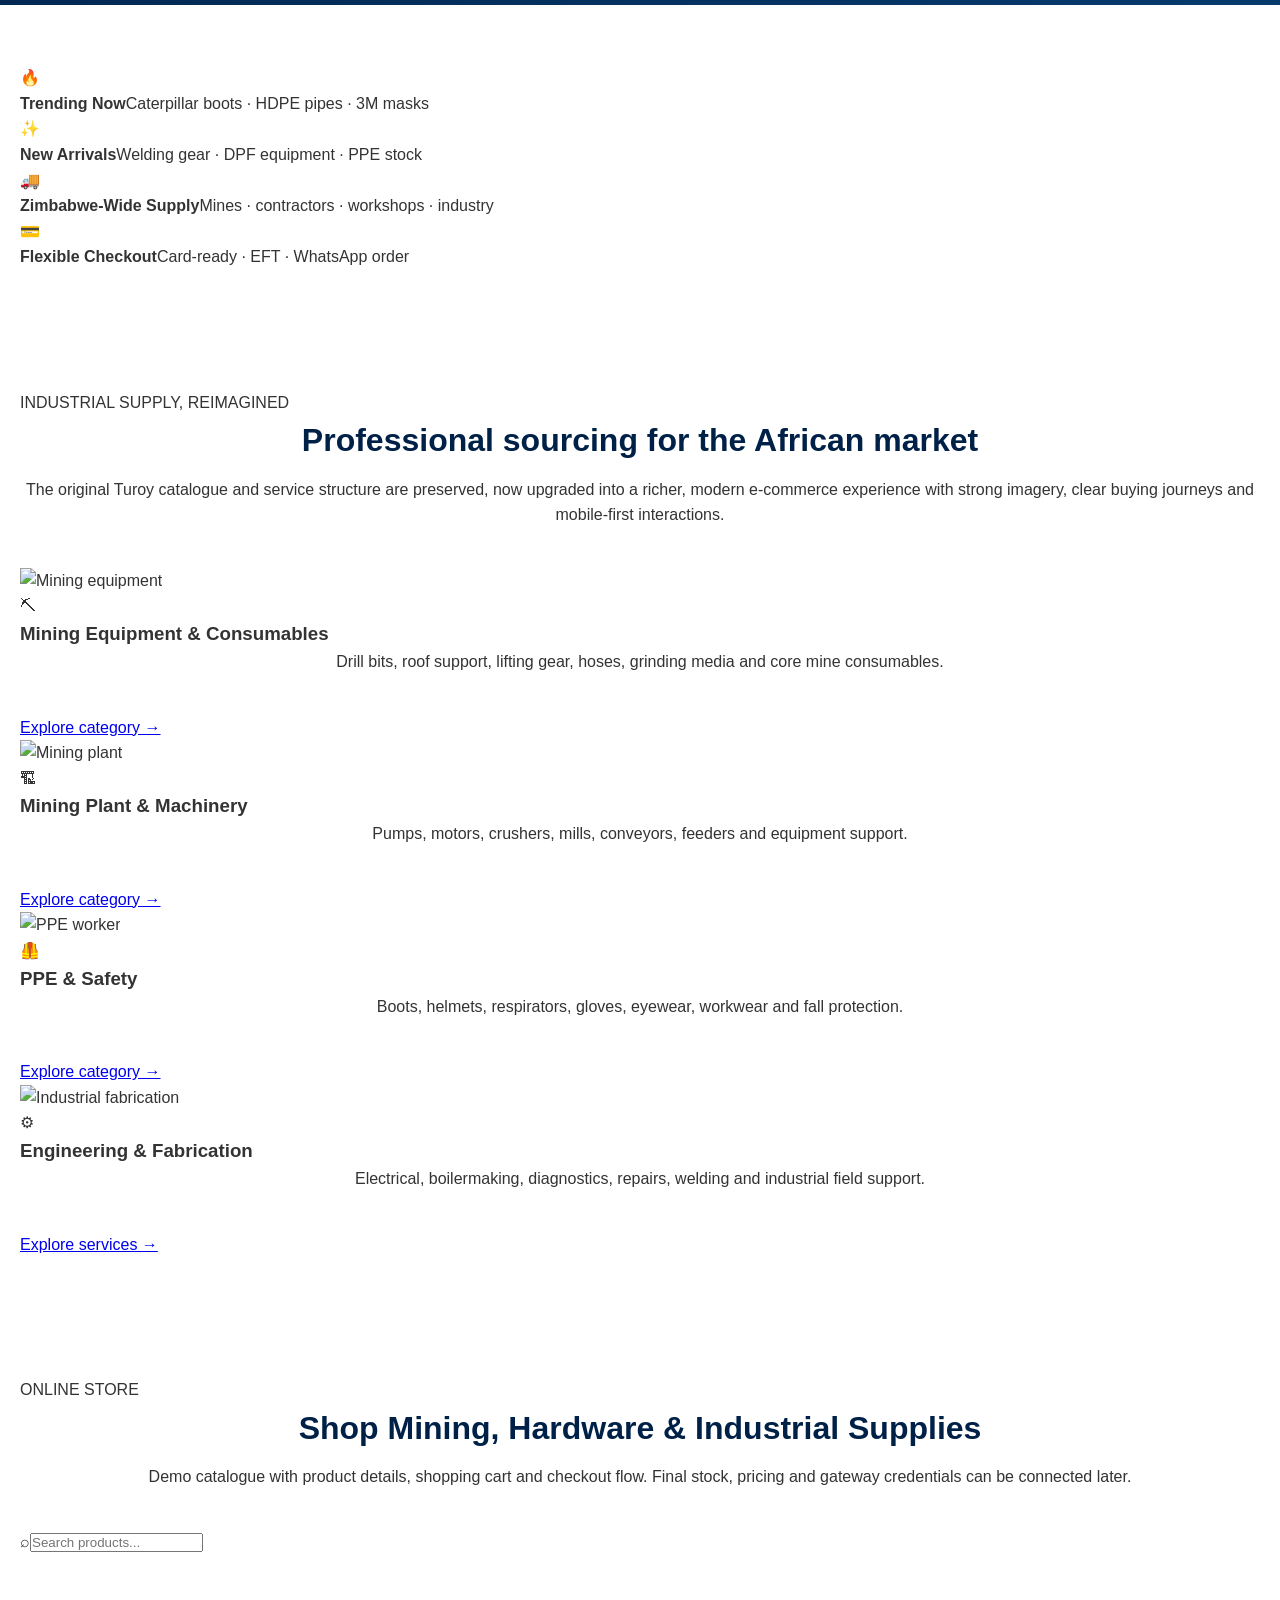
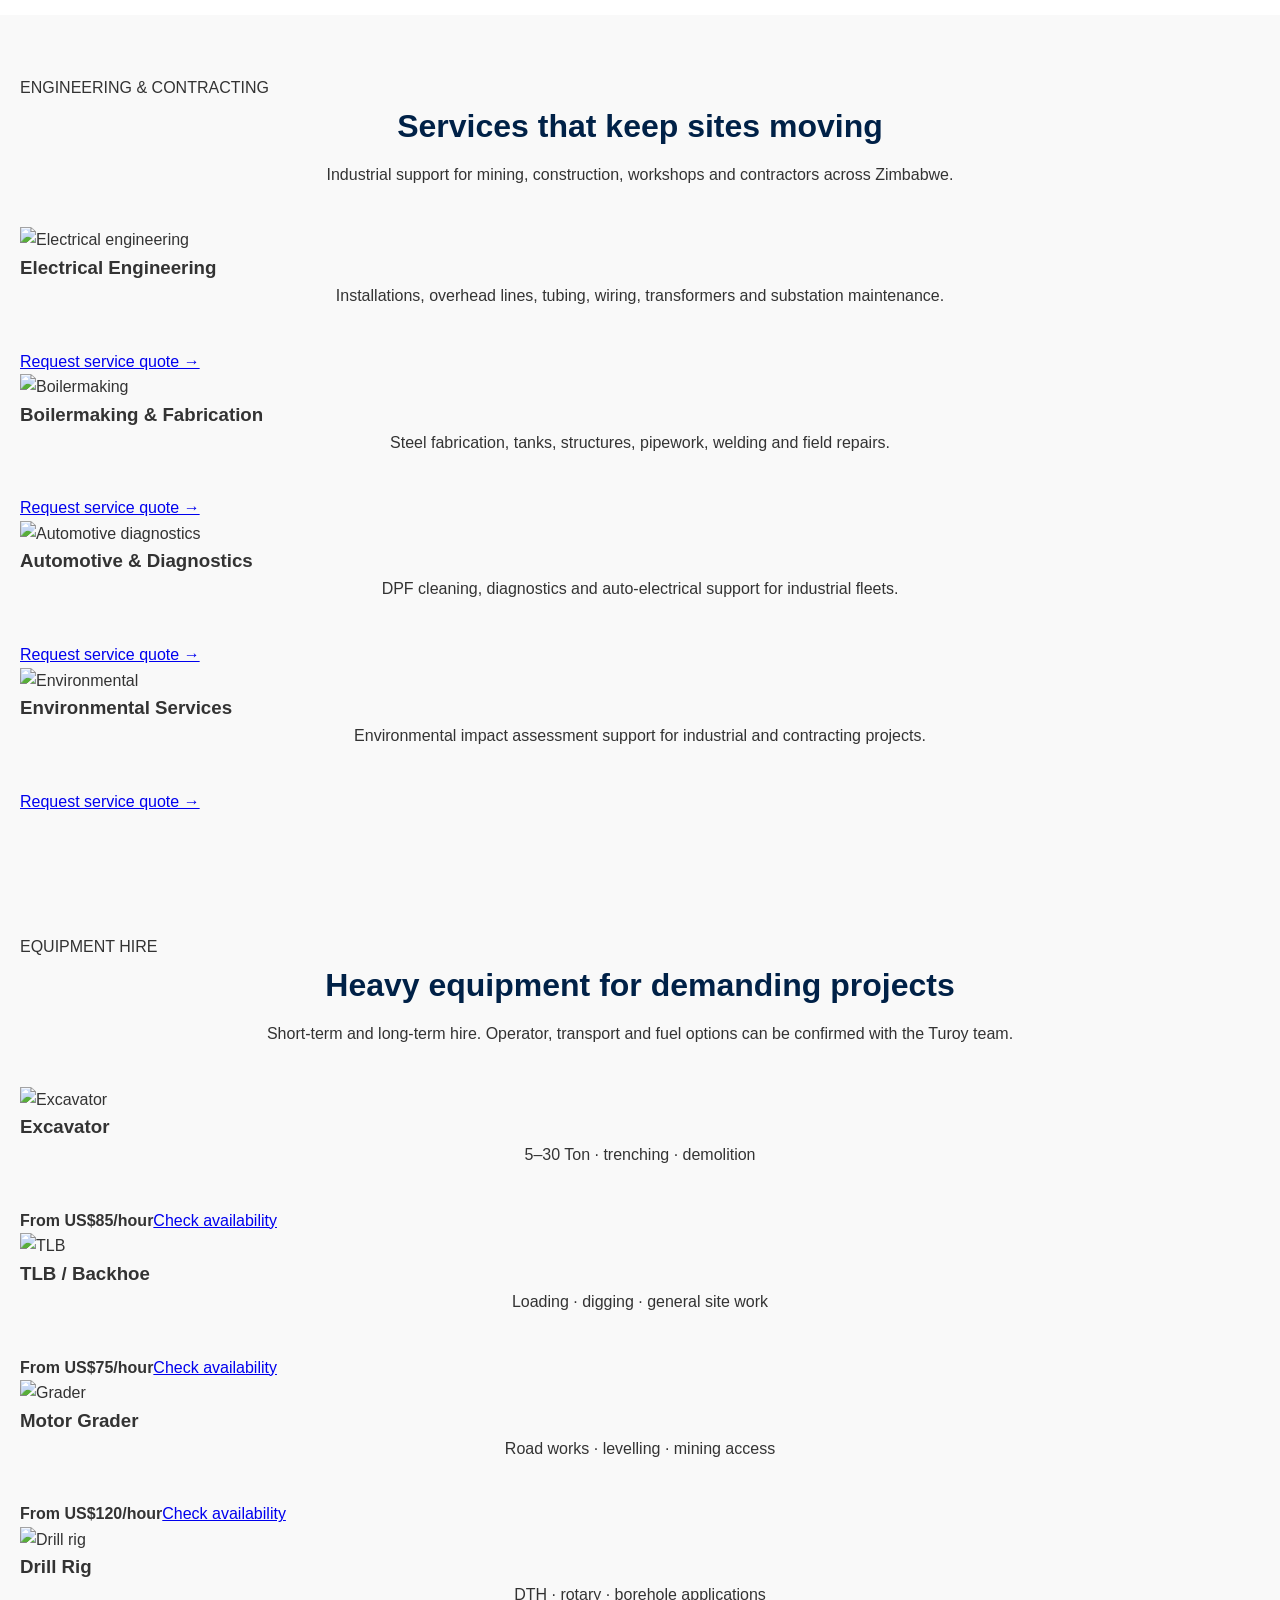
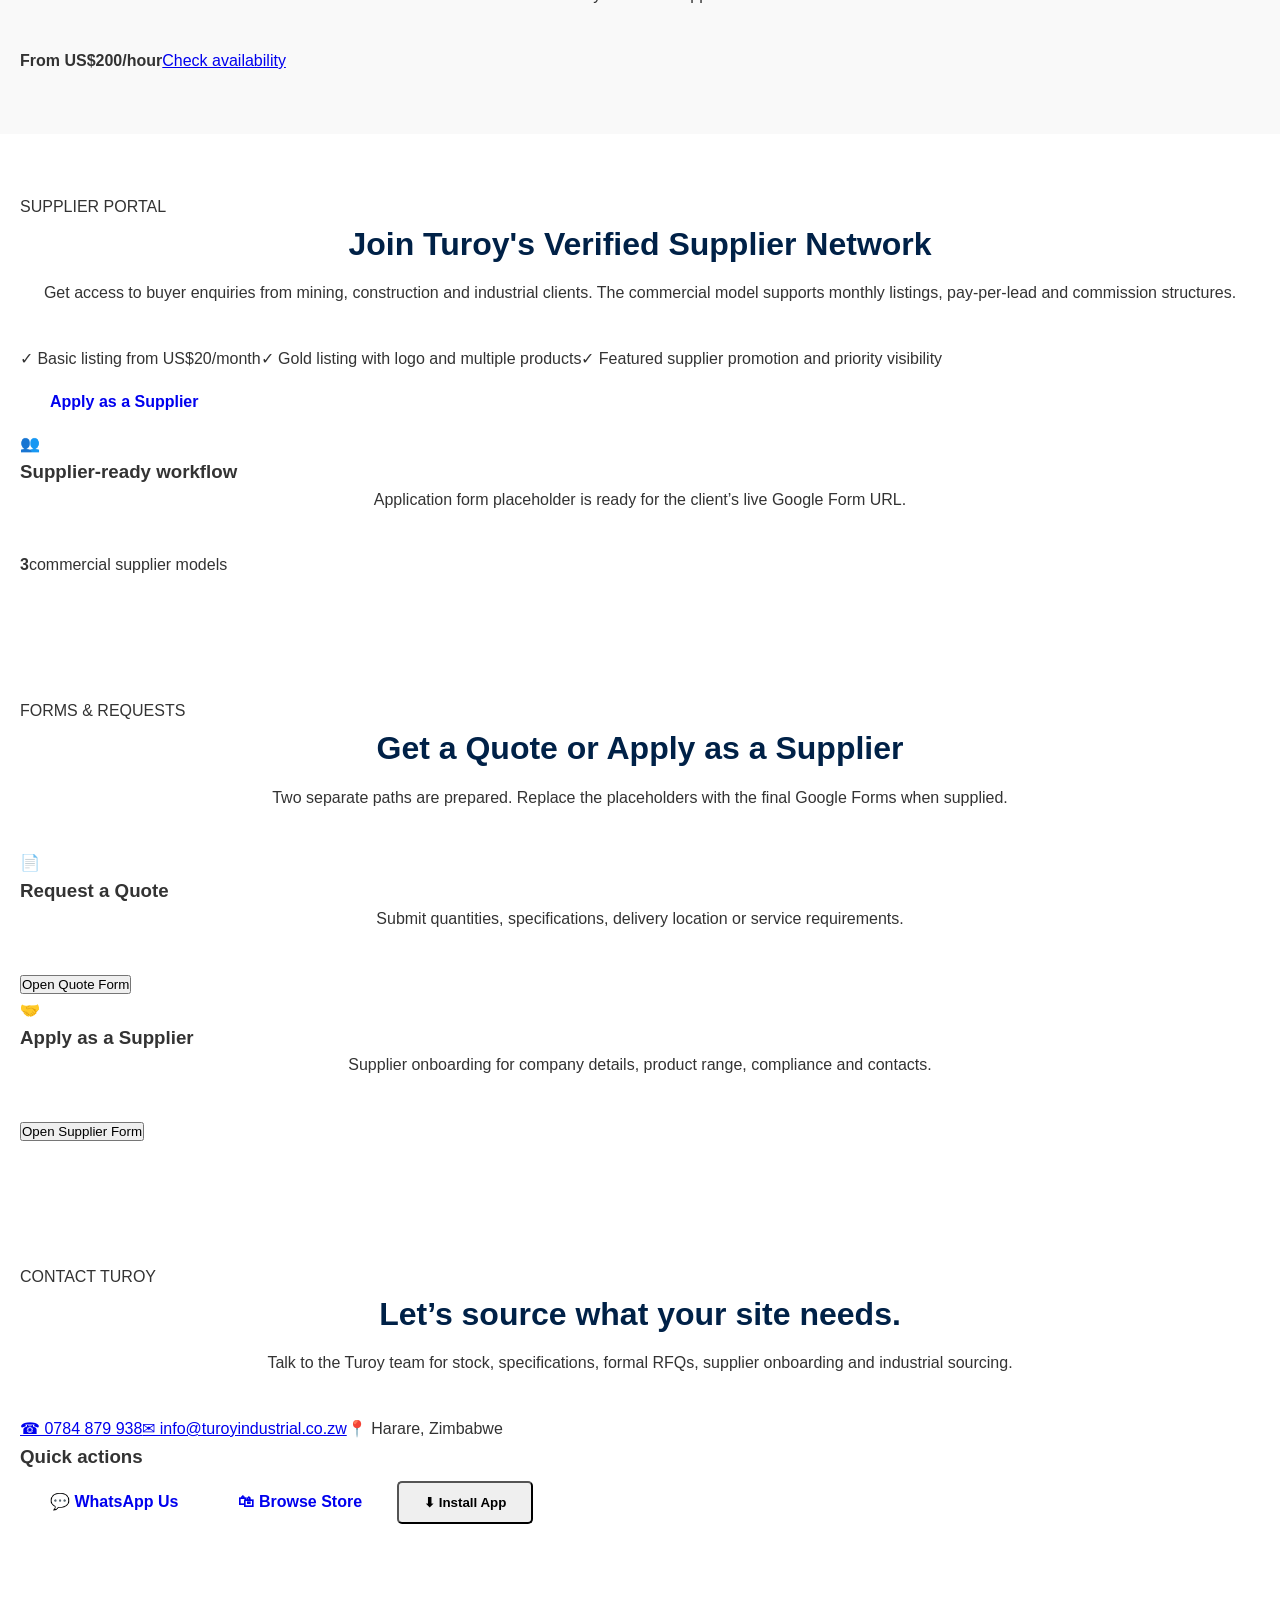
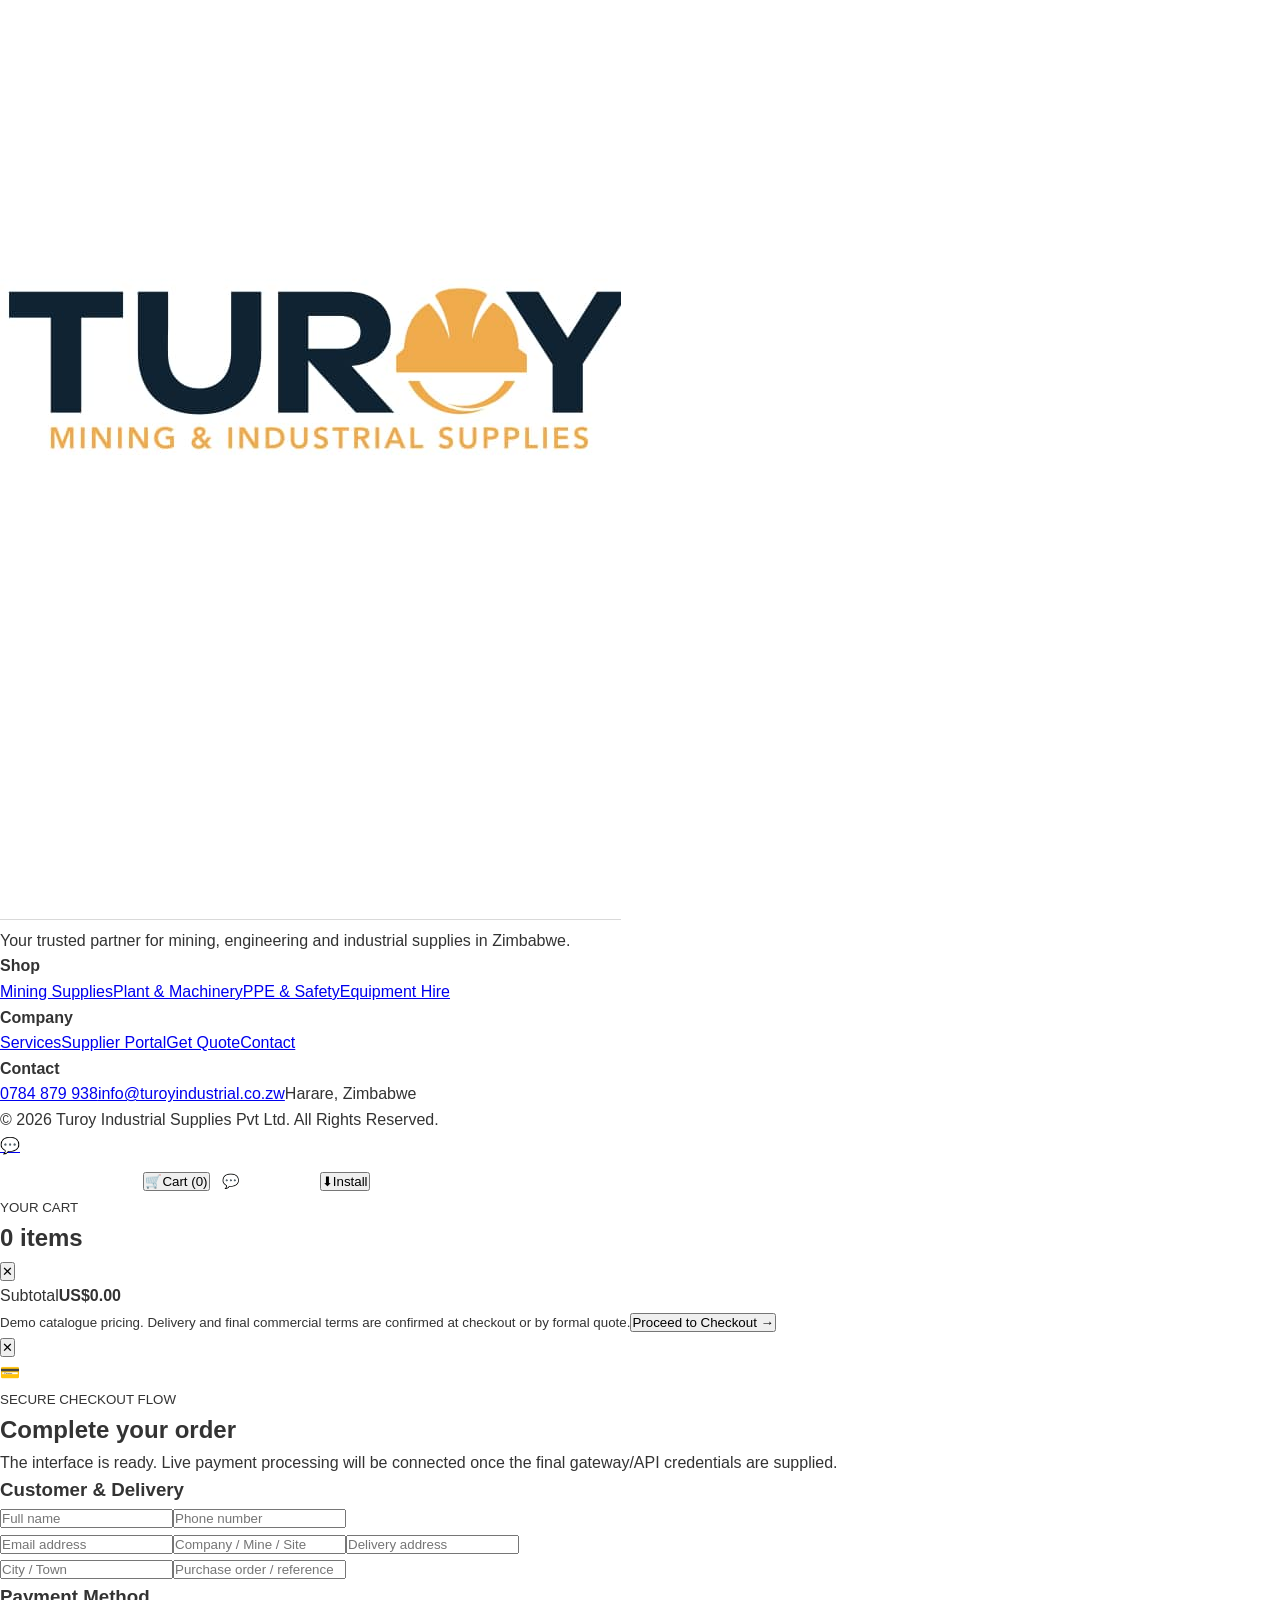
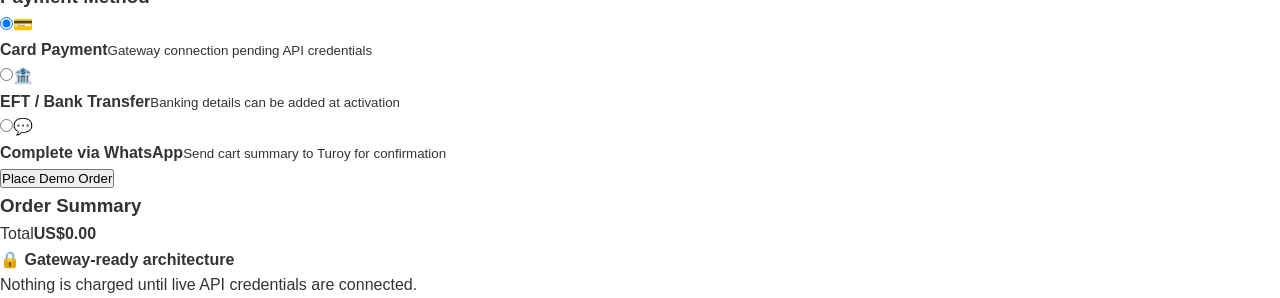
==== commit e6106cb1: "Upgrade Turoy homepage with premium ecommerce interface" ====
--- a/index.html
+++ b/index.html
@@ -1,252 +1,36 @@
-<!DOCTYPE html>
+<!doctype html>
 <html lang="en">
 <head>
   <meta charset="UTF-8">
-  <meta name="viewport" content="width=device-width, initial-scale=1.0">
-  <meta name="description" content="Turoy Industrial Supplies - Mining Equipment, PPE, Tools, Engineering Services & Supplier Portal Harare, Zimbabwe">
-  <title>Turoy Industrial Supplies | Mining, Engineering & Supplier Portal Harare ZW</title>
-  <link rel="stylesheet" href="style.css">
+  <meta name="viewport" content="width=device-width,initial-scale=1.0">
+  <meta name="theme-color" content="#071f2e">
+  <meta name="description" content="Turoy Mining & Industrial Supplies - mining equipment, PPE, engineering services, equipment hire and industrial e-commerce in Zimbabwe.">
+  <link rel="icon" href="/logo.jpeg">
+  <link rel="apple-touch-icon" href="/logo.jpeg">
+  <link rel="manifest" href="/manifest.webmanifest">
+  <link rel="preconnect" href="https://fonts.googleapis.com">
+  <link rel="preconnect" href="https://fonts.gstatic.com" crossorigin>
+  <link href="https://fonts.googleapis.com/css2?family=Manrope:wght@400;500;600;700;800&family=Montserrat:wght@600;700;800&display=swap" rel="stylesheet">
+  <link rel="stylesheet" href="/style.css">
+  <title>Turoy Mining & Industrial Supplies | Zimbabwe</title>
 </head>
 <body>
-  <!-- HEADER -->
-  <header>
-    <div class="container">
-      <div class="logo">
-        <img src="logo.jpeg" alt="Turoy Mining & Industrial Supplies">
-      </div>
-      <nav>
-        <a href="#home">Home</a>
-        <a href="#products">Products</a>
-        <a href="#services">Services</a>
-        <a href="#hire">Hire</a>
-        <a href="#supplier">Supplier Portal</a>
-        <a href="#quote">Get Quote</a>
-        <a href="#contact">Contact</a>
-      </nav>
-    </div>
-  </header>
-
-  <!-- HOME SECTION -->
-  <section id="home" class="hero">
-    <div class="container">
-      <h2>Your Trusted Mining & Industrial Partner in Harare</h2>
-      <p>Equipment Sales, Hire, Engineering Services & Industrial Supplies Across Zimbabwe</p>
-      <div class="hero-btns">
-        <a href="#quote" class="btn btn-primary">Get a Quote</a>
-        <a href="#supplier" class="btn btn-orange"><span>🤝</span> Become a Supplier</a>
-      </div>
-    </div>
-  </section>
-
-  <!-- FEATURED FLOATING SECTIONS -->
-  <section class="featured-bar">
-    <div class="container">
-      <div class="feature-card trending">
-        <h3>🔥 Trending Now</h3>
-        <div class="slider" id="trending-slider">
-          <div class="slide-item">Caterpillar Steel Toe Boots</div>
-          <div class="slide-item">3M Dust Respirator Masks</div>
-          <div class="slide-item">HDPE 110mm Pipes</div>
-          <div class="slide-item">JCB Reflective Overalls</div>
-        </div>
-      </div>
-      <div class="feature-card new">
-        <h3>✨ New Arrivals</h3>
-        <div class="slider" id="new-slider">
-          <div class="slide-item">Timberland Pro Boots - Just In</div>
-          <div class="slide-item">Rebel Auto-Dark Welding Helmet</div>
-          <div class="slide-item">Bata Bee Protection Suits</div>
-          <div class="slide-item">DPF Cleaning Machine</div>
-        </div>
-      </div>
-      <div class="feature-card newsletter">
-        <h3>📩 Get Deals First</h3>
-        <p>Join 500+ buyers. Get price drops & new stock alerts</p>
-        <form class="newsletter-form">
-          <input type="email" placeholder="Enter your WhatsApp/Email" required>
-          <button type="submit">Join</button>
-        </form>
-      </div>
-    </div>
-  </section>
-
-  <!-- PRODUCTS SECTION - CLICKABLE TO WHATSAPP -->
-  <section id="products" class="products">
-    <div class="container">
-      <h2>🛒 Shop: Mining, Hardware & Industrial Supplies</h2>
-      <p>Click any item to WhatsApp us for price & stock. Nationwide delivery.</p>
-
-      <h3 class="category-title">⛏️ Mining Equipment & Consumables</h3>
-      <div class="grid">
-        <a href="https://wa.me/263784879938?text=Hi%20Turoy,%20I%20need%20a%20quote%20for%20Drill%20Bits%20-%20T38,%20R32,%20Button%20bits" target="_blank" class="card-link"><div class="card"><h4>Drill Bits</h4><p>T38, R32, R25. Button bits, Cross bits</p></div></a>
-        <a href="https://wa.me/263784879938?text=Hi%20Turoy,%20I%20need%20a%20quote%20for%20Roofbolts%20-%20Resin,%20Mechanical,%20Plates" target="_blank" class="card-link"><div class="card"><h4>Roofbolts</h4><p>Resin, Mechanical, Cable Bolts. Plates & Nuts</p></div></a>
-        <a href="https://wa.me/263784879938?text=Hi%20Turoy,%20I%20need%20a%20quote%20for%20Hand%20Tools%20-%20Shovels,%20Crawl%20Bars,%20Picks" target="_blank" class="card-link"><div class="card"><h4>Hand Tools</h4><p>Shovels, Crawl Bars, Hammers, Picks</p></div></a>
-        <a href="https://wa.me/263784879938?text=Hi%20Turoy,%20I%20need%20a%20quote%20for%20Hoses%20-%20Air%20Hose,%20Water%20Hose,%20Fittings" target="_blank" class="card-link"><div class="card"><h4>Hoses</h4><p>Air Hoses, Water Hoses, Fittings & Couplings</p></div></a>
-        <a href="https://wa.me/263784879938?text=Hi%20Turoy,%20I%20need%20a%20quote%20for%20Lifting%20Gear%20-%20Slings,%20Shackles,%20Chains" target="_blank" class="card-link"><div class="card"><h4>Lifting Gear</h4><p>Slings, Shackles, Chains, Wire Rope</p></div></a>
-        <a href="https://wa.me/263784879938?text=Hi%20Turoy,%20I%20need%20a%20quote%20for%20Grinding%20Balls%20-%2040mm%20to%20100mm" target="_blank" class="card-link"><div class="card"><h4>Grinding Balls</h4><p>Forged & Cast Balls. 40mm - 100mm</p></div></a>
-      </div>
-
-      <h3 class="category-title">🏭 Mining Plant & Machinery</h3>
-      <div class="grid">
-        <a href="https://wa.me/263784879938?text=Hi%20Turoy,%20I%20need%20a%20quote%20for%20Pumps%20-%20Submersible,%20Slurry,%20Dewatering" target="_blank" class="card-link"><div class="card"><h4>Pumps</h4><p>Submersible, Slurry, Dewatering, Centrifugal</p></div></a>
-        <a href="https://wa.me/263784879938?text=Hi%20Turoy,%20I%20need%20a%20quote%20for%20Electric%20Motors%20and%20Gearboxes" target="_blank" class="card-link"><div class="card"><h4>Motors</h4><p>Electric Motors, Gearboxes, VSDs</p></div></a>
-        <a href="https://wa.me/263784879938?text=Hi%20Turoy,%20I%20need%20a%20quote%20for%20Crushers%20-%20Jaw%20Crusher,%20Cone%20Crusher" target="_blank" class="card-link"><div class="card"><h4>Crushers</h4><p>Jaw Crusher, Cone Crusher, Spares</p></div></a>
-        <a href="https://wa.me/263784879938?text=Hi%20Turoy,%20I%20need%20a%20quote%20for%20Hammermill%20-%20Gold%20milling%20plant" target="_blank" class="card-link"><div class="card"><h4>Hammermills</h4><p>For gold milling. Complete plants available</p></div></a>
-        <a href="https://wa.me/263784879938?text=Hi%20Turoy,%20I%20need%20a%20quote%20for%20Ball%20Mill%20-%201%20Ton%20to%2010%20Ton" target="_blank" class="card-link"><div class="card"><h4>Ball Mills</h4><p>Wet & Dry. 1 Ton - 10 Ton capacity</p></div></a>
-        <a href="https://wa.me/263784879938?text=Hi%20Turoy,%20I%20need%20a%20quote%20for%20Conveyors%20and%20Feeders" target="_blank" class="card-link"><div class="card"><h4>Conveyors & Feeders</h4><p>Belt Conveyors, Vibrating Feeders</p></div></a>
-      </div>
-
-      <h3 class="category-title">🔧 Hardware & Building Supplies</h3>
-      <div class="grid">
-        <a href="https://wa.me/263784879938?text=Hi%20Turoy,%20I%20need%20a%20quote%20for%20Electrical%20Supplies%20-%20Cables,%20DB%20Boxes,%20Lights" target="_blank" class="card-link"><div class="card"><h4>⚡ Electrical Supplies</h4><p>Cables, DB Boxes, Switchgear, Conduits, Lights</p></div></a>
-        <a href="https://wa.me/263784879938?text=Hi%20Turoy,%20I%20need%20a%20quote%20for%20Plumbing%20-%20HDPE,%20PVC,%20GI%20Pipes,%20Tanks" target="_blank" class="card-link"><div class="card"><h4>🚰 Plumbing</h4><p>HDPE, PVC, GI Pipes & Fittings. Tanks, Valves, Geysers</p></div></a>
-        <a href="https://wa.me/263784879938?text=Hi%20Turoy,%20I%20need%20a%20quote%20for%20Building%20Materials%20-%20Cement,%20Bricks,%20Roofing" target="_blank" class="card-link"><div class="card"><h4>🧱 Building Materials</h4><p>Cement, Bricks, Quarry Dust, Roofing, Paint, Timber</p></div></a>
-        <a href="https://wa.me/263784879938?text=Hi%20Turoy,%20I%20need%20a%20quote%20for%20Steel%20and%20Aluminium%20-%20Rebar,%20IBR,%20Angles" target="_blank" class="card-link"><div class="card"><h4>🏗️ Steel & Aluminium</h4><p>Rebar, RHS, IBR Sheets, Angles, Channels, Windows</p></div></a>
-        <a href="https://wa.me/263784879938?text=Hi%20Turoy,%20I%20need%20a%20quote%20for%20Tools%20-%20Hand%20Tools,%20Power%20Tools,%20Welding" target="_blank" class="card-link"><div class="card"><h4>🛠️ Tools</h4><p>Hand Tools, Power Tools, Welding Machines, Generators</p></div></a>
-        <a href="#ppe-brands" class="card-link"><div class="card"><h4>🦺 PPE & Safety</h4><p>Click to Shop by Brand/Category</p></div></a>
-      </div>
-    </div>
-  </section>
-
-  <!-- PPE BRANDS SECTION -->
-  <section id="ppe-brands" class="ppe">
-    <div class="container">
-      <h2>Shop PPE by Brand</h2>
-      <p>All trusted brands. All genuine stock.</p>
-      <div class="grid brand-grid">
-        <div class="brand-card"><img src="https://placehold.co/100x50?text=Caterpillar" alt="Caterpillar"><h4>Caterpillar</h4><a href="https://wa.me/263784879938?text=Hi%20Turoy,%20Quote%20me%20Caterpillar%20PPE">View Products</a></div>
-        <div class="brand-card"><img src="https://placehold.co/100x50?text=Rebel" alt="Rebel"><h4>Rebel</h4><a href="https://wa.me/263784879938?text=Hi%20Turoy,%20Quote%20me%20Rebel%20PPE">View Products</a></div>
-        <div class="brand-card"><img src="https://placehold.co/100x50?text=JCB" alt="JCB"><h4>JCB</h4><a href="https://wa.me/263784879938?text=Hi%20Turoy,%20Quote%20me%20JCB%20PPE">View Products</a></div>
-        <div class="brand-card"><img src="https://placehold.co/100x50?text=Bata" alt="Bata"><h4>Bata</h4><a href="https://wa.me/263784879938?text=Hi%20Turoy,%20Quote%20me%20Bata%20Boots">View Products</a></div>
-        <div class="brand-card"><img src="https://placehold.co/100x50?text=Sisi" alt="Sisi"><h4>Sisi</h4><a href="https://wa.me/263784879938?text=Hi%20Turoy,%20Quote%20me%20Sisi%20PPE">View Products</a></div>
-        <div class="brand-card"><img src="https://placehold.co/100x50?text=Timberland" alt="Timberland"><h4>Timberland</h4><a href="https://wa.me/263784879938?text=Hi%20Turoy,%20Quote%20me%20Timberland%20Boots">View Products</a></div>
-        <div class="brand-card"><img src="https://placehold.co/100x50?text=3M" alt="3M"><h4>3M</h4><a href="https://wa.me/263784879938?text=Hi%20Turoy,%20Quote%20me%203M%20PPE">View Products</a></div>
-        <div class="brand-card"><img src="https://placehold.co/100x50?text=More" alt="Other"><h4>Other Brands</h4><a href="#quote">Request Quote</a></div>
-      </div>
-    </div>
-  </section>
-
-  <!-- PPE CATEGORIES SECTION -->
-  <section id="ppe-categories" class="ppe categories">
-    <div class="container">
-      <h2>Shop PPE by Category</h2>
-      <p>Find exactly what you need for your site</p>
-      <div class="grid category-grid">
-        <a href="https://wa.me/263784879938?text=Hi%20Turoy,%20Quote%20me%20Head%20Protection" class="cat-card"><span>⛑️</span><h4>Head Protection</h4><p>Helmets, Hard Hats, Bump Caps</p></a>
-        <a href="https://wa.me/263784879938?text=Hi%20Turoy,%20Quote%20me%20Foot%20Protection" class="cat-card"><span>👢</span><h4>Foot Protection</h4><p>Safety Boots, Gum Boots, Steel Toe</p></a>
-        <a href="https://wa.me/263784879938?text=Hi%20Turoy,%20Quote%20me%20Eye%20Protection" class="cat-card"><span>👓</span><h4>Eye Protection</h4><p>Safety Glasses, Goggles, Face Shields</p></a>
-        <a href="https://wa.me/263784879938?text=Hi%20Turoy,%20Quote%20me%20Ear%20Protection" class="cat-card"><span>👂</span><h4>Ear Protection</h4><p>Ear Muffs, Ear Plugs</p></a>
-        <a href="https://wa.me/263784879938?text=Hi%20Turoy,%20Quote%20me%20Respiratory%20Protection" class="cat-card"><span>😷</span><h4>Respiratory</h4><p>Dust Masks, Respirators, Cartridges</p></a>
-        <a href="https://wa.me/263784879938?text=Hi%20Turoy,%20Quote%20me%20Hand%20Protection" class="cat-card"><span>🧤</span><h4>Hand Protection</h4><p>Gloves: Leather, Rubber, Cut-resistant</p></a>
-        <a href="https://wa.me/263784879938?text=Hi%20Turoy,%20Quote%20me%20Body%20Protection" class="cat-card"><span>🦺</span><h4>Body Protection</h4><p>Overalls, Coveralls, Reflective Vests</p></a>
-        <a href="https://wa.me/263784879938?text=Hi%20Turoy,%20Quote%20me%20Electrical%20Protection" class="cat-card"><span>⚡</span><h4>Electrical Protection</h4><p>Insulated Gloves, Arc Flash Suits</p></a>
-        <a href="https://wa.me/263784879938?text=Hi%20Turoy,%20Quote%20me%20Bee%20Protection%20Suits" class="cat-card"><span>🐝</span><h4>Bee Protection</h4><p>Bee Suits, Veils, Gloves</p></a>
-        <a href="https://wa.me/263784879938?text=Hi%20Turoy,%20Quote%20me%20Fall%20Protection" class="cat-card"><span>🪢</span><h4>Fall Protection</h4><p>Harnesses, Lanyards, Anchor Points</p></a>
-      </div>
-    </div>
-  </section>
-
-  <!-- SERVICES SECTION -->
-  <section id="services" class="services">
-    <div class="container">
-      <h2>⚙️ Engineering & Contracting Services</h2>
-      <p>We are available for contract work across Zimbabwe</p>
-      <div class="grid">
-        <div class="card"><h3>⚡ Electrical Engineering</h3><ul><li>Electrical Installations</li><li>Overhead Lines, Tubing & Wiring</li><li>Transformer & Substation Maintenance</li></ul></div>
-        <div class="card"><h3>🔩 Boilermaking & Fabrication</h3><ul><li>Steel Fabrication</li><li>Tanks, Structures & Pipework</li><li>On-site Welding & Repairs</li></ul></div>
-        <div class="card"><h3>🚗 Automotive Services</h3><ul><li>DPF Cleaning & Diagnostics</li><li>Auto Electrical Services</li></ul></div>
-        <div class="card"><h3>🌿 Environmental Services</h3><ul><li>Environmental Impact Assessments - EIA</li></ul></div>
-      </div>
-      <a href="#quote" class="btn btn-primary">Request Service Quote</a>
-    </div>
-  </section>
-
-  <!-- EQUIPMENT HIRE SECTION -->
-  <section id="hire" class="hire">
-    <div class="container">
-      <h2>🛠️ Heavy Equipment Hire</h2>
-      <p>Well maintained machines. Short term & Long term hire. Operator + Fuel options available.</p>
-      <div class="grid hire-grid">
-        <div class="hire-card"><img src="https://placehold.co/300x200/FFA500/002147?text=Excavator" alt="Excavator Hire"><h3>Excavator</h3><p><strong>Sizes:</strong> 5 Ton - 30 Ton</p><p><strong>Uses:</strong> Trenching, Demolition</p><p><strong>Rate:</strong> From $85/hour</p><a href="https://wa.me/263784879938?text=Hi%20Turoy,%20Is%20Excavator%20available%20for%20hire?" class="btn btn-orange" target="_blank">Request Quote</a></div>
-        <div class="hire-card"><img src="https://placehold.co/300x200/FFA500/002147?text=TLB" alt="TLB Hire"><h3>TLB / Backhoe</h3><p><strong>Sizes:</strong> JCB 3CX, CAT 428</p><p><strong>Uses:</strong> Loading, Digging</p><p><strong>Rate:</strong> From $75/hour</p><a href="https://wa.me/263784879938?text=Hi%20Turoy,%20Is%20TLB%20available%20for%20hire?" class="btn btn-orange" target="_blank">Request Quote</a></div>
-        <div class="hire-card"><img src="https://placehold.co/300x200/FFA500/002147?text=Grader" alt="Grader Hire"><h3>Motor Grader</h3><p><strong>Sizes:</strong> CAT 140K, 12H</p><p><strong>Uses:</strong> Road Construction</p><p><strong>Rate:</strong> From $120/hour</p><a href="https://wa.me/263784879938?text=Hi%20Turoy,%20Is%20Grader%20available%20for%20hire?" class="btn btn-orange" target="_blank">Request Quote</a></div>
-        <div class="hire-card"><img src="https://placehold.co/300x200/FFA500/002147?text=Drill+Rig" alt="Drill Rig Hire"><h3>Drill Rig</h3><p><strong>Types:</strong> DTH, Rotary, Borehole</p><p><strong>Uses:</strong> Mining, Boreholes</p><p><strong>Rate:</strong> From $200/hour</p><a href="https://wa.me/263784879938?text=Hi%20Turoy,%20Is%20Drill%20Rig%20available%20for%20hire?" class="btn btn-orange" target="_blank">Request Quote</a></div>
-        <div class="hire-card"><img src="https://placehold.co/300x200/FFA500/002147?text=Compressor" alt="Compressor Hire"><h3>Air Compressors</h3><p><strong>Sizes:</strong> 7 Bar - 17 Bar</p><p><strong>Uses:</strong> Jackhammers, Mining</p><p><strong>Rate:</strong> From $60/day</p><a href="https://wa.me/263784879938?text=Hi%20Turoy,%20Is%20Compressor%20available%20for%20hire?" class="btn btn-orange" target="_blank">Request Quote</a></div>
-        <div class="hire-card"><img src="https://placehold.co/300x200/FFA500/002147?text=Generator" alt="Generator Hire"><h3>Generators</h3><p><strong>Sizes:</strong> 10KVA - 500KVA</p><p><strong>Uses:</strong> Site Power, Backup</p><p><strong>Rate:</strong> From $50/day</p><a href="https://wa.me/263784879938?text=Hi%20Turoy,%20Is%20Generator%20available%20for%20hire?" class="btn btn-orange" target="_blank">Request Quote</a></div>
-      </div>
-      <div class="hire-note"><p><strong>Note:</strong> Rates exclude operator, fuel & transport. We deliver to all mining sites in Zimbabwe.</p></div>
-    </div>
-  </section>
-
-  <!-- SUPPLIER PORTAL SECTION -->
-  <section id="supplier" class="supplier">
-    <div class="container">
-      <h2>🤝 Supplier Portal</h2>
-      <p>Join Turoy's Verified Supplier Network. Get buyers from mines and contractors monthly.</p>
-      <div class="grid">
-        <div class="card"><h3>💰 Get More Buyers</h3><p>200+ enquiries monthly from mining, construction and industry clients</p></div>
-        <div class="card"><h3>✅ Verified by Turoy</h3><p>Build trust. We vet all suppliers before listing on our portal</p></div>
-        <div class="card"><h3>📈 3 Ways to Earn With Us</h3><p><strong>1. Monthly Listing:</strong> From $20/month<br><strong>2. Pay Per Lead:</strong> Only pay when we send buyers<br><strong>3. Commission:</strong> We sell, you supply</p></div>
-      </div>
-      <div class="pricing-box"><h3>Supplier Packages</h3><p><strong>Basic $20/mo:</strong> Name + Number + 1 Product</p><p><strong>Gold $50/mo:</strong> Logo + 5 Products + "Verified" Badge</p><p><strong>Featured $100/mo:</strong> Top Listing + WhatsApp Button + Promotion</p></div>
-      <a href="#quote" class="btn btn-orange">Apply to be a Supplier</a>
-    </div>
-  </section>
-
-  <!-- GET QUOTE FORM SECTION -->
-  <section id="quote" class="quote">
-    <div class="container">
-      <h2>Get a Quote OR Apply as Supplier</h2>
-      <p>Tell us what you need, or join our supplier network</p>
-      <div class="form-choice">
-        <a href="https://docs.google.com/forms/d/e/YOUR_QUOTE_FORM_LINK/viewform" target="_blank">📋 Request a Quote<br><small>Open Google Form</small></a>
-        <a href="https://docs.google.com/forms/d/e/YOUR_SUPPLIER_FORM_LINK/viewform" target="_blank">🤝 Apply as a Supplier<br><small>Open Google Form</small></a>
-      </div>
-      <p style="margin-top:20px;">Or WhatsApp us directly: <a href="https://wa.me/263784879938">0784 879 938</a></p>
-    </div>
-  </section>
-
-
-  <section id="payments" class="payment-section">
-    <div class="payment-box">
-      <h2>Secure Payment Options</h2>
-      <p>Payment gateway integration is prepared for activation once the merchant accounts and credentials are supplied.</p>
-      <div class="payment-options">
-        <div class="pay-option">Visa / Mastercard<small>Card checkout</small></div>
-        <div class="pay-option">Bank / EFT<small>Manual or gateway-confirmed payment</small></div>
-        <div class="pay-option">Mobile Money<small>Provider to be confirmed</small></div>
-        <div class="pay-option">Payment Link<small>Gateway-generated checkout link</small></div>
-      </div>
-    </div>
-  </section>
-
-  <!-- CONTACT SECTION -->
-  <section id="contact" class="contact">
-    <div class="container">
-      <h2>📞 Contact Us</h2>
-      <div class="contact-info">
-        <p><strong>📍 Address:</strong> Harare, Zimbabwe</p>
-        <p><strong>📞 Phone:</strong> 0784 879 938</p>
-        <p><strong>📧 Email:</strong> info@turoyindustrial.co.zw</p>
-        <p><strong>🕒 Hours:</strong> Mon-Fri 8am-5pm | Sat 8am-1pm</p>
-      </div>
-      <a href="https://wa.me/263784879938" class="btn btn-primary" target="_blank">WhatsApp Us Now</a>
-    </div>
-  </section>
-
-  <!-- FOOTER -->
-  <footer>
-    <div class="container">
-      <div class="footer-content">
-        <div><h3>TUROY INDUSTRIAL</h3><p>Your trusted partner for Mining, Engineering & Industrial Supplies in Zimbabwe.</p></div>
-        <div><h4>Quick Links</h4><a href="#products">Shop</a><br><a href="#services">Services</a><br><a href="#supplier">Supplier Portal</a><br><a href="#quote">Get Quote</a></div>
-        <div><h4>For Suppliers</h4><a href="#supplier">Join Network</a><br><p>Listing from $20/month</p></div>
-      </div>
-      <div class="footer-bottom"><p>© 2026 Turoy Industrial Supplies Pvt Ltd. All Rights Reserved. | Harare, Zimbabwe</p></div>
-    </div>
-  </footer>
-<button class="livechat-placeholder" onclick="alert('tawk.to Live Chat will be activated when the Tawk property/widget ID is supplied.')">💬 Live Chat</button>
-</body>
-</html>
-
-Logo.png+  <div class="utility"><div class="wrap utility-in"><span>📍 Harare, Zimbabwe</span><span>☎ 0784 879 938</span><span>✉ info@turoyindustrial.co.zw</span><span class="push"></span><span>Mon–Fri 8am–5pm · Sat 8am–1pm</span></div></div>
+  <header class="header"><div class="wrap header-in"><a class="brand" href="#home"><img src="/logo.jpeg" alt="Turoy Mining & Industrial Supplies"></a><nav class="desktop-nav"><a href="#home">Home</a><a href="#products">Products</a><a href="#services">Services</a><a href="#hire">Hire</a><a href="#supplier">Supplier Portal</a><a href="#quote">Get Quote</a><a href="#contact">Contact</a></nav><div class="header-actions"><button class="cart-button" id="openCart">🛒 <b id="cartCount">0</b></button><button class="menu-button" id="menuButton">☰</button></div></div><nav class="mobile-nav" id="mobileNav"><a href="#home">Home</a><a href="#products">Products</a><a href="#services">Services</a><a href="#hire">Hire</a><a href="#supplier">Supplier Portal</a><a href="#quote">Get Quote</a><a href="#contact">Contact</a></nav></header>
+  <main>
+    <section id="home" class="hero"><div class="hero-slide active" style="background-image:url('https://static.wixstatic.com/media/976ecb_7545032322aa4b579059540feb835547~mv2.jpg/v1/crop/x_0%2Cy_75%2Cw_672%2Ch_700/fill/w_1200%2Ch_800%2Cal_c%2Cq_85/_DSC2864-OP.jpg')"></div><div class="hero-slide" style="background-image:url('https://img.oedigital.com/images/maritime/w1200/cld/202601/ghana_scraps_mining_stability_pacts_and_dou_0.jpg')"></div><div class="hero-slide" style="background-image:url('https://www.areng-group.com/cdn-cgi/imagedelivery/ivvbdIofcAS0Nz4YEytD3Q/d79fb49a-ea81-416c-590b-2ebd22bec800/public')"></div><div class="hero-overlay"></div><button class="hero-arrow left" id="prevSlide">‹</button><button class="hero-arrow right" id="nextSlide">›</button><div class="wrap hero-content"><span class="eyebrow" id="heroTag">MINING • INDUSTRIAL • ENGINEERING</span><h1 id="heroTitle">Your Trusted Mining & Industrial Partner</h1><h2><span id="heroTyped"></span><i>|</i></h2><p id="heroText">Equipment sales, industrial supplies, PPE, engineering services and nationwide procurement support from Harare.</p><div class="hero-actions"><a class="btn gold" href="#products">🛍 Shop Products</a><a class="btn white" href="#quote">📄 Get a Quote</a><a class="btn glass" href="https://wa.me/263784879938" target="_blank">💬 WhatsApp</a></div><div class="trust-row"><span>✓ Verified supplier network</span><span>✓ Nationwide delivery</span><span>✓ Site-ready PPE</span></div></div><div class="hero-dots" id="heroDots"></div></section>
+    <section class="quick-strip"><div class="wrap quick-grid"><article><div class="quick-icon">🔥</div><div><b>Trending Now</b><span>Caterpillar boots · HDPE pipes · 3M masks</span></div></article><article><div class="quick-icon">✨</div><div><b>New Arrivals</b><span>Welding gear · DPF equipment · PPE stock</span></div></article><article><div class="quick-icon">🚚</div><div><b>Zimbabwe-Wide Supply</b><span>Mines · contractors · workshops · industry</span></div></article><article><div class="quick-icon">💳</div><div><b>Flexible Checkout</b><span>Card-ready · EFT · WhatsApp order</span></div></article></div></section>
+    <section class="section intro"><div class="wrap"><div class="section-head"><span class="eyebrow dark">INDUSTRIAL SUPPLY, REIMAGINED</span><h2>Professional sourcing for the African market</h2><p>The original Turoy catalogue and service structure are preserved, now upgraded into a richer, modern e-commerce experience with strong imagery, clear buying journeys and mobile-first interactions.</p></div><div class="category-grid"><article class="image-card"><img src="https://static.wixstatic.com/media/976ecb_7545032322aa4b579059540feb835547~mv2.jpg/v1/crop/x_0%2Cy_75%2Cw_672%2Ch_700/fill/w_900%2Ch_700%2Cal_c%2Cq_85/_DSC2864-OP.jpg" alt="Mining equipment"><div class="shade"></div><span class="card-icon">⛏</span><div><h3>Mining Equipment & Consumables</h3><p>Drill bits, roof support, lifting gear, hoses, grinding media and core mine consumables.</p><a href="#products">Explore category →</a></div></article><article class="image-card"><img src="https://img.oedigital.com/images/maritime/w1200/cld/202601/ghana_scraps_mining_stability_pacts_and_dou_0.jpg" alt="Mining plant"><div class="shade"></div><span class="card-icon">🏗</span><div><h3>Mining Plant & Machinery</h3><p>Pumps, motors, crushers, mills, conveyors, feeders and equipment support.</p><a href="#products">Explore category →</a></div></article><article class="image-card"><img src="https://www.areng-group.com/cdn-cgi/imagedelivery/ivvbdIofcAS0Nz4YEytD3Q/d79fb49a-ea81-416c-590b-2ebd22bec800/public" alt="PPE worker"><div class="shade"></div><span class="card-icon">🦺</span><div><h3>PPE & Safety</h3><p>Boots, helmets, respirators, gloves, eyewear, workwear and fall protection.</p><a href="#products">Explore category →</a></div></article><article class="image-card"><img src="https://pub-c8a1c94c58794338b50c2c066453e995.r2.dev/_cdn/service-detail/jpeg/weldersghana/images/solutions/solution-industrial-plant-maintenance-welding-ghana-weldersghana.webp" alt="Industrial fabrication"><div class="shade"></div><span class="card-icon">⚙</span><div><h3>Engineering & Fabrication</h3><p>Electrical, boilermaking, diagnostics, repairs, welding and industrial field support.</p><a href="#services">Explore services →</a></div></article></div></div></section>
+    <section id="products" class="section store"><div class="wrap"><div class="split-head"><div><span class="eyebrow dark">ONLINE STORE</span><h2>Shop Mining, Hardware & Industrial Supplies</h2><p>Demo catalogue with product details, shopping cart and checkout flow. Final stock, pricing and gateway credentials can be connected later.</p></div><label class="search"><span>⌕</span><input id="productSearch" placeholder="Search products..."></label></div><div class="product-grid" id="productGrid"></div></div></section>
+    <section id="services" class="section services"><div class="wrap"><div class="section-head"><span class="eyebrow dark">ENGINEERING & CONTRACTING</span><h2>Services that keep sites moving</h2><p>Industrial support for mining, construction, workshops and contractors across Zimbabwe.</p></div><div class="service-grid"><article><img src="https://images.unsplash.com/photo-1621905251918-48416bd8575a?auto=format&fit=crop&w=1000&q=88" alt="Electrical engineering"><div><h3>Electrical Engineering</h3><p>Installations, overhead lines, tubing, wiring, transformers and substation maintenance.</p><a href="#quote">Request service quote →</a></div></article><article><img src="https://pub-c8a1c94c58794338b50c2c066453e995.r2.dev/_cdn/service-detail/jpeg/weldersghana/images/solutions/solution-industrial-plant-maintenance-welding-ghana-weldersghana.webp" alt="Boilermaking"><div><h3>Boilermaking & Fabrication</h3><p>Steel fabrication, tanks, structures, pipework, welding and field repairs.</p><a href="#quote">Request service quote →</a></div></article><article><img src="https://images.unsplash.com/photo-1487754180451-c456f719a1fc?auto=format&fit=crop&w=1000&q=88" alt="Automotive diagnostics"><div><h3>Automotive & Diagnostics</h3><p>DPF cleaning, diagnostics and auto-electrical support for industrial fleets.</p><a href="#quote">Request service quote →</a></div></article><article><img src="https://images.unsplash.com/photo-1466611653911-95081537e5b7?auto=format&fit=crop&w=1000&q=88" alt="Environmental"><div><h3>Environmental Services</h3><p>Environmental impact assessment support for industrial and contracting projects.</p><a href="#quote">Request service quote →</a></div></article></div></div></section>
+    <section id="hire" class="section hire"><div class="wrap"><div class="section-head"><span class="eyebrow dark">EQUIPMENT HIRE</span><h2>Heavy equipment for demanding projects</h2><p>Short-term and long-term hire. Operator, transport and fuel options can be confirmed with the Turoy team.</p></div><div class="hire-grid"><article><img src="https://img.oedigital.com/images/maritime/w1200/cld/202601/ghana_scraps_mining_stability_pacts_and_dou_0.jpg" alt="Excavator"><div><h3>Excavator</h3><p>5–30 Ton · trenching · demolition</p><b>From US$85/hour</b><a target="_blank" href="https://wa.me/263784879938?text=Hi%20Turoy,%20is%20the%20Excavator%20available%20for%20hire?">Check availability</a></div></article><article><img src="https://images.unsplash.com/photo-1504307651254-35680f356dfd?auto=format&fit=crop&w=1000&q=88" alt="TLB"><div><h3>TLB / Backhoe</h3><p>Loading · digging · general site work</p><b>From US$75/hour</b><a target="_blank" href="https://wa.me/263784879938?text=Hi%20Turoy,%20is%20the%20TLB%20available%20for%20hire?">Check availability</a></div></article><article><img src="https://images.unsplash.com/photo-1530124566582-a618bc2615dc?auto=format&fit=crop&w=1000&q=88" alt="Grader"><div><h3>Motor Grader</h3><p>Road works · levelling · mining access</p><b>From US$120/hour</b><a target="_blank" href="https://wa.me/263784879938?text=Hi%20Turoy,%20is%20the%20Grader%20available%20for%20hire?">Check availability</a></div></article><article><img src="https://images.unsplash.com/photo-1572981779307-38b8cabb2407?auto=format&fit=crop&w=1000&q=88" alt="Drill rig"><div><h3>Drill Rig</h3><p>DTH · rotary · borehole applications</p><b>From US$200/hour</b><a target="_blank" href="https://wa.me/263784879938?text=Hi%20Turoy,%20is%20the%20Drill%20Rig%20available%20for%20hire?">Check availability</a></div></article></div></div></section>
+    <section id="supplier" class="section supplier"><div class="wrap supplier-grid"><div><span class="eyebrow">SUPPLIER PORTAL</span><h2>Join Turoy's Verified Supplier Network</h2><p>Get access to buyer enquiries from mining, construction and industrial clients. The commercial model supports monthly listings, pay-per-lead and commission structures.</p><div class="ticks"><span>✓ Basic listing from US$20/month</span><span>✓ Gold listing with logo and multiple products</span><span>✓ Featured supplier promotion and priority visibility</span></div><a class="btn gold" href="#quote">Apply as a Supplier</a></div><aside><div class="big-icon">👥</div><h3>Supplier-ready workflow</h3><p>Application form placeholder is ready for the client’s live Google Form URL.</p><div class="metric"><b>3</b><span>commercial supplier models</span></div></aside></div></section>
+    <section id="quote" class="section quote"><div class="wrap"><div class="section-head"><span class="eyebrow dark">FORMS & REQUESTS</span><h2>Get a Quote or Apply as a Supplier</h2><p>Two separate paths are prepared. Replace the placeholders with the final Google Forms when supplied.</p></div><div class="form-options"><article><div class="big-icon">📄</div><h3>Request a Quote</h3><p>Submit quantities, specifications, delivery location or service requirements.</p><button data-form="quote">Open Quote Form</button></article><article><div class="big-icon">🤝</div><h3>Apply as a Supplier</h3><p>Supplier onboarding for company details, product range, compliance and contacts.</p><button data-form="supplier">Open Supplier Form</button></article></div></div></section>
+    <section id="contact" class="section contact"><div class="wrap contact-grid"><div><span class="eyebrow dark">CONTACT TUROY</span><h2>Let’s source what your site needs.</h2><p>Talk to the Turoy team for stock, specifications, formal RFQs, supplier onboarding and industrial sourcing.</p><div class="contact-list"><a href="tel:+263784879938">☎ 0784 879 938</a><a href="mailto:info@turoyindustrial.co.zw">✉ info@turoyindustrial.co.zw</a><span>📍 Harare, Zimbabwe</span></div></div><aside><h3>Quick actions</h3><a class="btn gold" target="_blank" href="https://wa.me/263784879938">💬 WhatsApp Us</a><a class="btn dark" href="#products">🛍 Browse Store</a><button class="btn light" id="installBtn">⬇ Install App</button></aside></div></section>
+  </main>
+  <footer><div class="wrap footer-grid"><div><img src="/logo.jpeg" alt="Turoy logo"><p>Your trusted partner for mining, engineering and industrial supplies in Zimbabwe.</p></div><div><h4>Shop</h4><a href="#products">Mining Supplies</a><a href="#products">Plant & Machinery</a><a href="#products">PPE & Safety</a><a href="#hire">Equipment Hire</a></div><div><h4>Company</h4><a href="#services">Services</a><a href="#supplier">Supplier Portal</a><a href="#quote">Get Quote</a><a href="#contact">Contact</a></div><div><h4>Contact</h4><a href="tel:+263784879938">0784 879 938</a><a href="mailto:info@turoyindustrial.co.zw">info@turoyindustrial.co.zw</a><span>Harare, Zimbabwe</span></div></div><div class="footer-bottom">© 2026 Turoy Industrial Supplies Pvt Ltd. All Rights Reserved.</div></footer>
+  <a class="wa-float" href="https://wa.me/263784879938?text=Hi%20Turoy,%20I%20need%20assistance%20with%20products%20or%20a%20quote." target="_blank">💬</a><nav class="bottom-menu"><a href="#home">⌂<span>Home</span></a><a href="#products">▦<span>Shop</span></a><button id="bottomCart">🛒<span id="bottomCartCount">Cart (0)</span></button><a href="https://wa.me/263784879938" target="_blank">💬<span>WhatsApp</span></a><button id="bottomInstall">⬇<span>Install</span></button></nav>
+  <div class="overlay" id="cartOverlay"><aside class="cart-drawer"><div class="drawer-head"><div><small>YOUR CART</small><h2 id="drawerTitle">0 items</h2></div><button id="closeCart">✕</button></div><div class="cart-items" id="cartItems"></div><div class="drawer-foot"><div class="subtotal"><span>Subtotal</span><b id="subtotal">US$0.00</b></div><small>Demo catalogue pricing. Delivery and final commercial terms are confirmed at checkout or by formal quote.</small><button class="checkout-button" id="checkoutButton">Proceed to Checkout →</button></div></aside></div>
+  <div class="modal-overlay" id="checkoutModal"><div class="checkout"><button class="close-modal" id="closeCheckout">✕</button><div class="checkout-intro"><div class="big-icon">💳</div><div><small>SECURE CHECKOUT FLOW</small><h2>Complete your order</h2><p>The interface is ready. Live payment processing will be connected once the final gateway/API credentials are supplied.</p></div></div><div class="checkout-grid"><form id="checkoutForm"><h3>Customer & Delivery</h3><div class="two"><input required placeholder="Full name"><input required placeholder="Phone number"></div><input required type="email" placeholder="Email address"><input required placeholder="Company / Mine / Site"><input required placeholder="Delivery address"><div class="two"><input required placeholder="City / Town"><input placeholder="Purchase order / reference"></div><h3>Payment Method</h3><label class="payment"><input type="radio" name="payment" checked><span>💳</span><div><b>Card Payment</b><small>Gateway connection pending API credentials</small></div></label><label class="payment"><input type="radio" name="payment"><span>🏦</span><div><b>EFT / Bank Transfer</b><small>Banking details can be added at activation</small></div></label><label class="payment"><input type="radio" name="payment"><span>💬</span><div><b>Complete via WhatsApp</b><small>Send cart summary to Turoy for confirmation</small></div></label><button class="place-order" id="placeOrder">Place Demo Order</button></form><aside><h3>Order Summary</h3><div id="orderSummary"></div><div class="summary-total"><span>Total</span><b id="checkoutTotal">US$0.00</b></div><div class="secure-box">🔒 <span><b>Gateway-ready architecture</b><br>Nothing is charged until live API credentials are connected.</span></div></aside></div></div></div>
+  <script src="/app.js"></script><script>if('serviceWorker' in navigator){window.addEventListener('load',()=>navigator.serviceWorker.register('/sw.js').catch(()=>{}))}</script>
+</body></html>
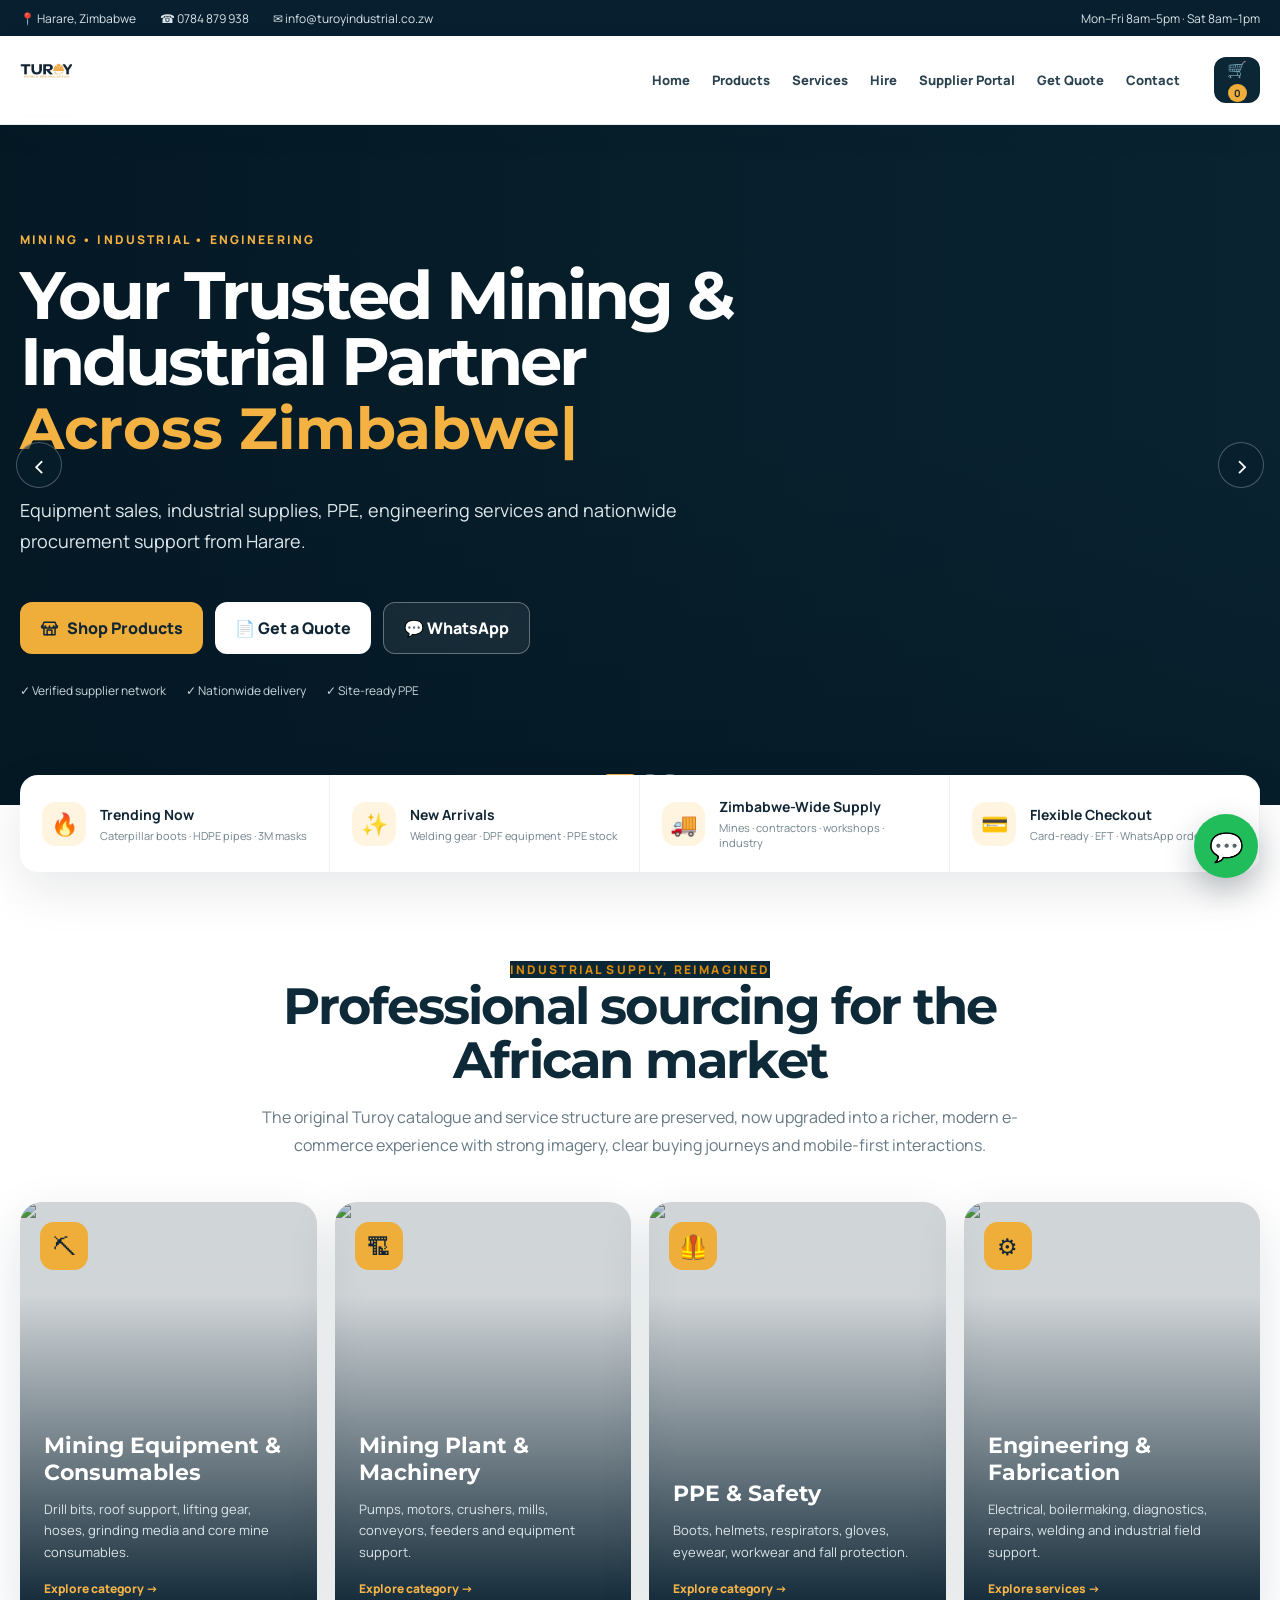
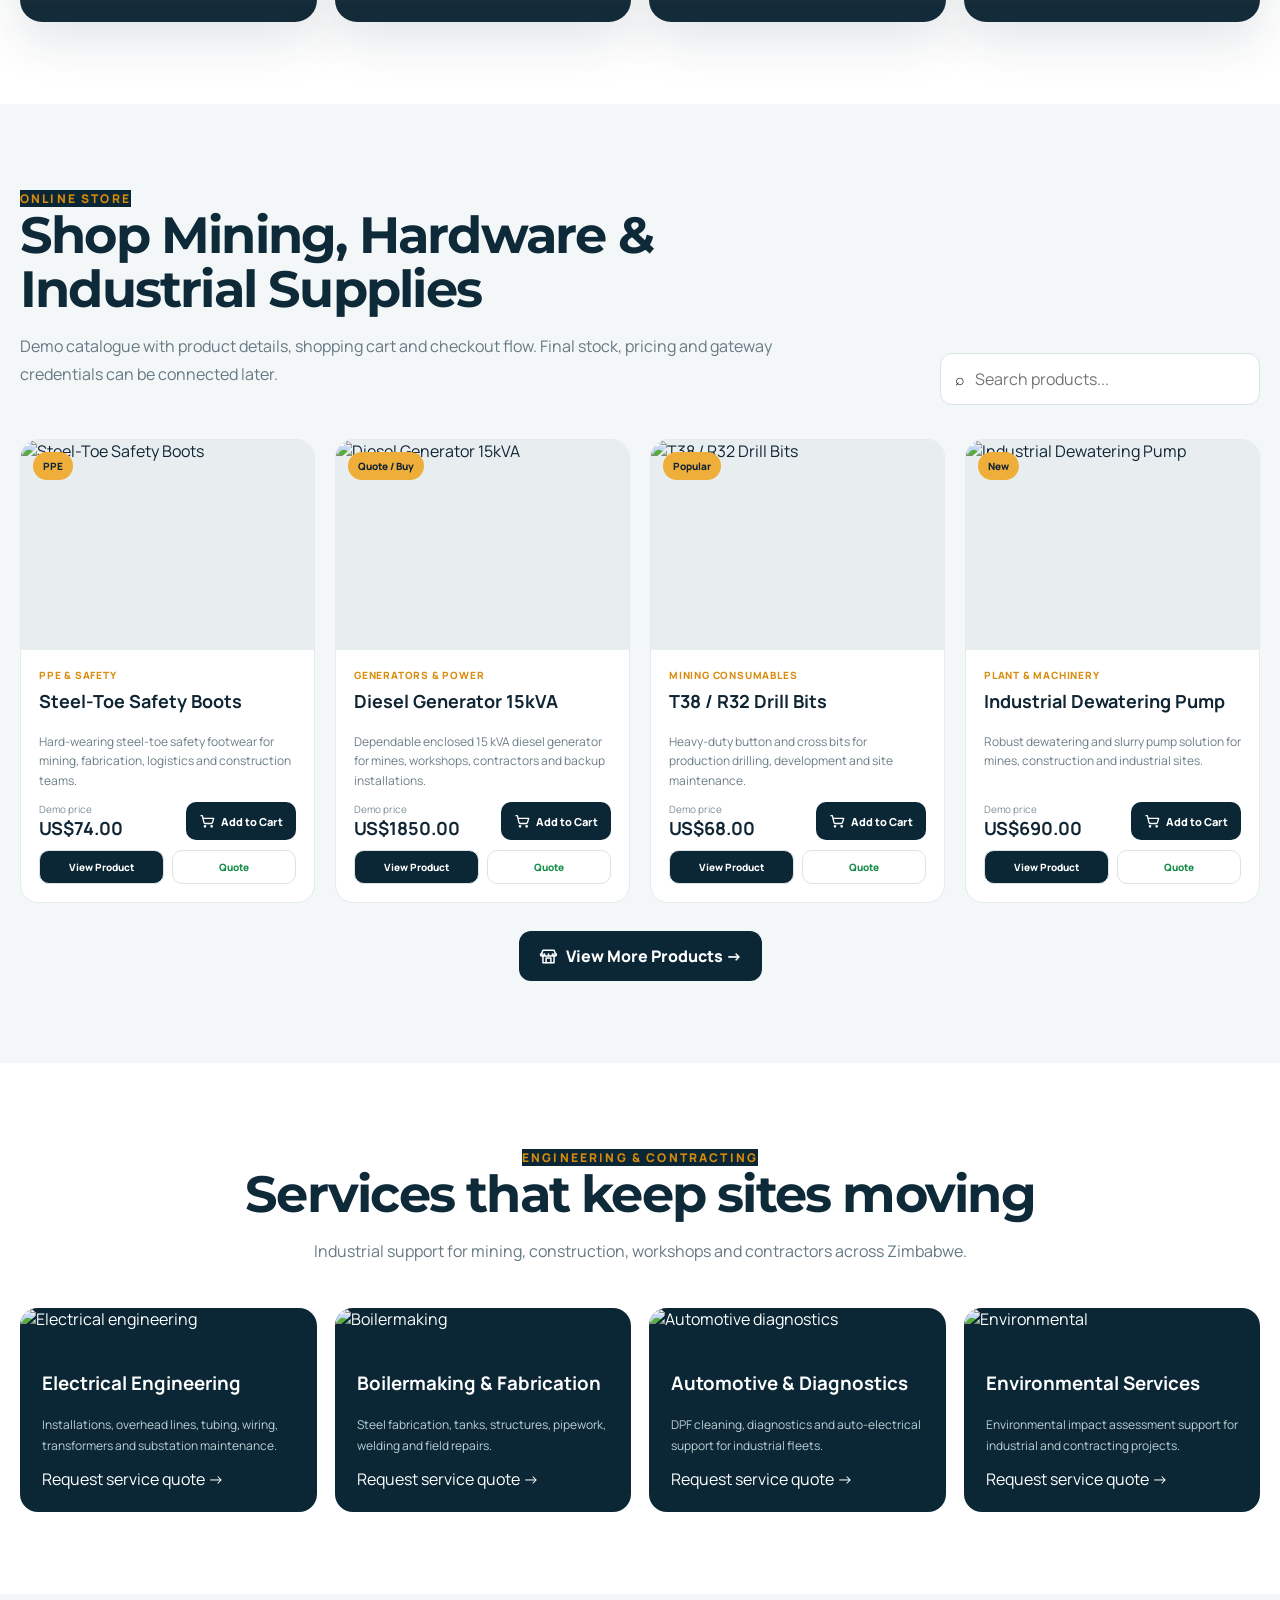
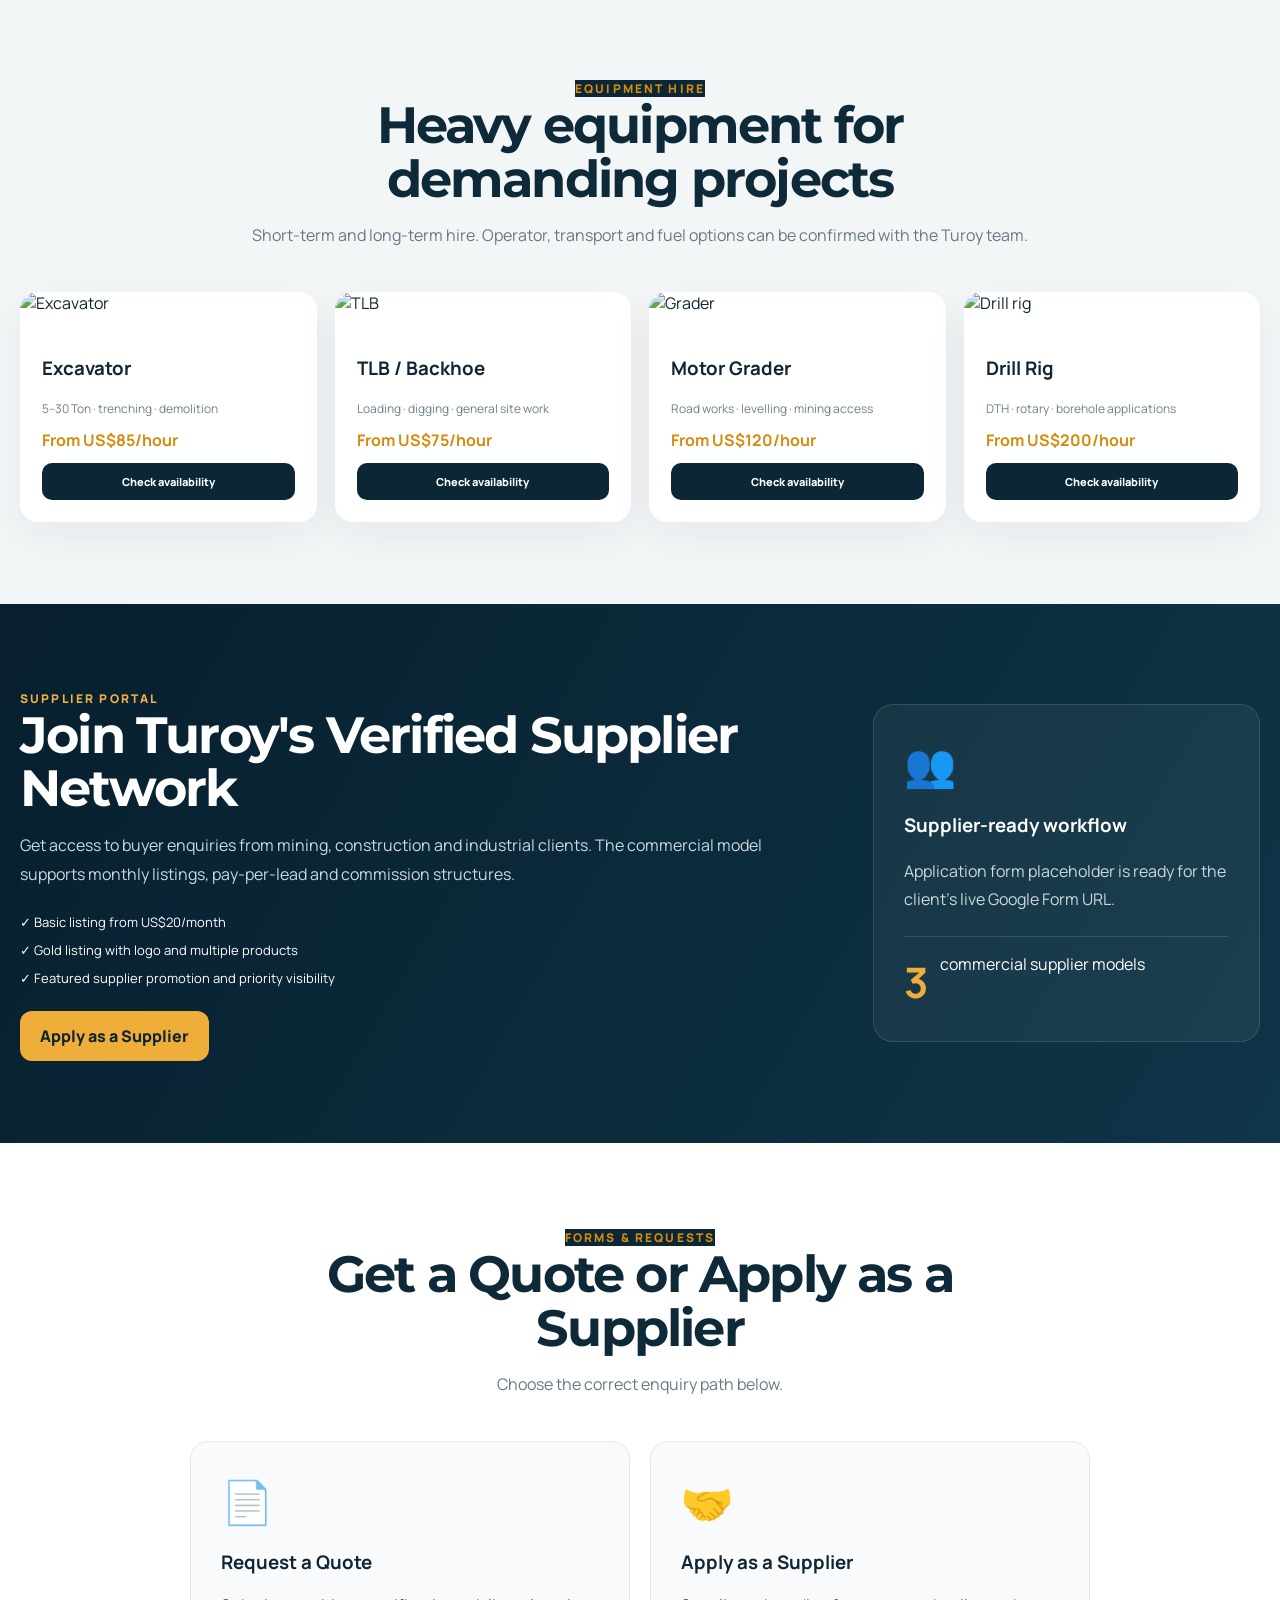
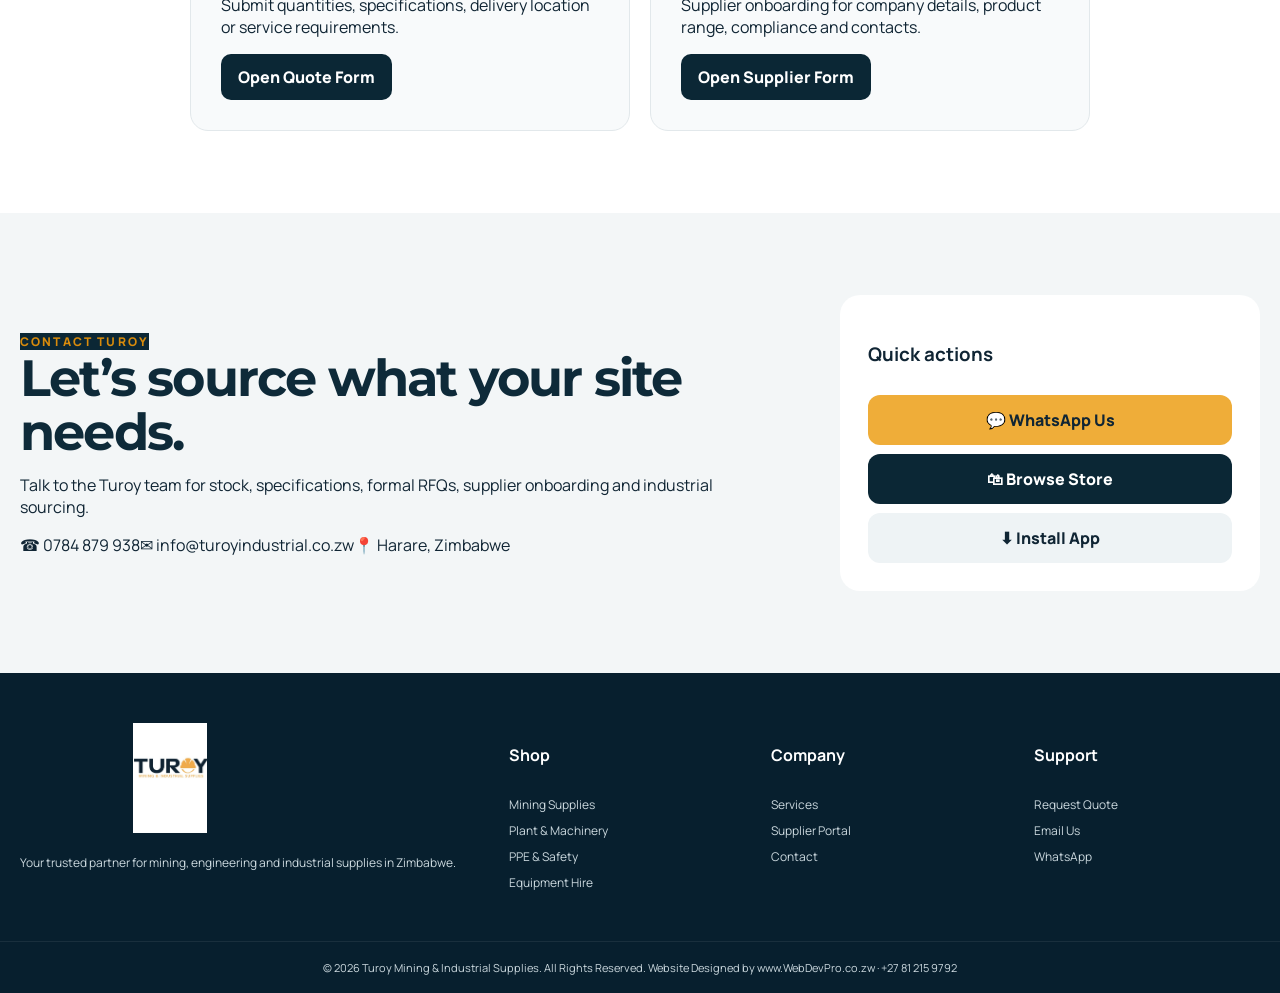
==== commit 26686c97: "Load corrected product mappings and mobile chat behavior on homepage" ====
--- a/index.html
+++ b/index.html
@@ -5,32 +5,26 @@
   <meta name="viewport" content="width=device-width,initial-scale=1.0">
   <meta name="theme-color" content="#071f2e">
   <meta name="description" content="Turoy Mining & Industrial Supplies - mining equipment, PPE, engineering services, equipment hire and industrial e-commerce in Zimbabwe.">
-  <link rel="icon" href="/logo.jpeg">
-  <link rel="apple-touch-icon" href="/logo.jpeg">
-  <link rel="manifest" href="/manifest.webmanifest">
-  <link rel="preconnect" href="https://fonts.googleapis.com">
-  <link rel="preconnect" href="https://fonts.gstatic.com" crossorigin>
-  <link href="https://fonts.googleapis.com/css2?family=Manrope:wght@400;500;600;700;800&family=Montserrat:wght@600;700;800&display=swap" rel="stylesheet">
-  <link rel="stylesheet" href="/style.css">
+  <link rel="icon" href="/logo.jpeg"><link rel="apple-touch-icon" href="/logo.jpeg"><link rel="manifest" href="/manifest.webmanifest">
+  <link rel="preconnect" href="https://fonts.googleapis.com"><link rel="preconnect" href="https://fonts.gstatic.com" crossorigin>
+  <link href="https://fonts.googleapis.com/css2?family=Manrope:wght@400;500;600;700;800&family=Montserrat:wght@600;700;800&display=swap" rel="stylesheet"><link rel="stylesheet" href="/style.css">
   <title>Turoy Mining & Industrial Supplies | Zimbabwe</title>
-</head>
-<body>
-  <div class="utility"><div class="wrap utility-in"><span>📍 Harare, Zimbabwe</span><span>☎ 0784 879 938</span><span>✉ info@turoyindustrial.co.zw</span><span class="push"></span><span>Mon–Fri 8am–5pm · Sat 8am–1pm</span></div></div>
-  <header class="header"><div class="wrap header-in"><a class="brand" href="#home"><img src="/logo.jpeg" alt="Turoy Mining & Industrial Supplies"></a><nav class="desktop-nav"><a href="#home">Home</a><a href="#products">Products</a><a href="#services">Services</a><a href="#hire">Hire</a><a href="#supplier">Supplier Portal</a><a href="#quote">Get Quote</a><a href="#contact">Contact</a></nav><div class="header-actions"><button class="cart-button" id="openCart">🛒 <b id="cartCount">0</b></button><button class="menu-button" id="menuButton">☰</button></div></div><nav class="mobile-nav" id="mobileNav"><a href="#home">Home</a><a href="#products">Products</a><a href="#services">Services</a><a href="#hire">Hire</a><a href="#supplier">Supplier Portal</a><a href="#quote">Get Quote</a><a href="#contact">Contact</a></nav></header>
-  <main>
-    <section id="home" class="hero"><div class="hero-slide active" style="background-image:url('https://static.wixstatic.com/media/976ecb_7545032322aa4b579059540feb835547~mv2.jpg/v1/crop/x_0%2Cy_75%2Cw_672%2Ch_700/fill/w_1200%2Ch_800%2Cal_c%2Cq_85/_DSC2864-OP.jpg')"></div><div class="hero-slide" style="background-image:url('https://img.oedigital.com/images/maritime/w1200/cld/202601/ghana_scraps_mining_stability_pacts_and_dou_0.jpg')"></div><div class="hero-slide" style="background-image:url('https://www.areng-group.com/cdn-cgi/imagedelivery/ivvbdIofcAS0Nz4YEytD3Q/d79fb49a-ea81-416c-590b-2ebd22bec800/public')"></div><div class="hero-overlay"></div><button class="hero-arrow left" id="prevSlide">‹</button><button class="hero-arrow right" id="nextSlide">›</button><div class="wrap hero-content"><span class="eyebrow" id="heroTag">MINING • INDUSTRIAL • ENGINEERING</span><h1 id="heroTitle">Your Trusted Mining & Industrial Partner</h1><h2><span id="heroTyped"></span><i>|</i></h2><p id="heroText">Equipment sales, industrial supplies, PPE, engineering services and nationwide procurement support from Harare.</p><div class="hero-actions"><a class="btn gold" href="#products">🛍 Shop Products</a><a class="btn white" href="#quote">📄 Get a Quote</a><a class="btn glass" href="https://wa.me/263784879938" target="_blank">💬 WhatsApp</a></div><div class="trust-row"><span>✓ Verified supplier network</span><span>✓ Nationwide delivery</span><span>✓ Site-ready PPE</span></div></div><div class="hero-dots" id="heroDots"></div></section>
-    <section class="quick-strip"><div class="wrap quick-grid"><article><div class="quick-icon">🔥</div><div><b>Trending Now</b><span>Caterpillar boots · HDPE pipes · 3M masks</span></div></article><article><div class="quick-icon">✨</div><div><b>New Arrivals</b><span>Welding gear · DPF equipment · PPE stock</span></div></article><article><div class="quick-icon">🚚</div><div><b>Zimbabwe-Wide Supply</b><span>Mines · contractors · workshops · industry</span></div></article><article><div class="quick-icon">💳</div><div><b>Flexible Checkout</b><span>Card-ready · EFT · WhatsApp order</span></div></article></div></section>
-    <section class="section intro"><div class="wrap"><div class="section-head"><span class="eyebrow dark">INDUSTRIAL SUPPLY, REIMAGINED</span><h2>Professional sourcing for the African market</h2><p>The original Turoy catalogue and service structure are preserved, now upgraded into a richer, modern e-commerce experience with strong imagery, clear buying journeys and mobile-first interactions.</p></div><div class="category-grid"><article class="image-card"><img src="https://static.wixstatic.com/media/976ecb_7545032322aa4b579059540feb835547~mv2.jpg/v1/crop/x_0%2Cy_75%2Cw_672%2Ch_700/fill/w_900%2Ch_700%2Cal_c%2Cq_85/_DSC2864-OP.jpg" alt="Mining equipment"><div class="shade"></div><span class="card-icon">⛏</span><div><h3>Mining Equipment & Consumables</h3><p>Drill bits, roof support, lifting gear, hoses, grinding media and core mine consumables.</p><a href="#products">Explore category →</a></div></article><article class="image-card"><img src="https://img.oedigital.com/images/maritime/w1200/cld/202601/ghana_scraps_mining_stability_pacts_and_dou_0.jpg" alt="Mining plant"><div class="shade"></div><span class="card-icon">🏗</span><div><h3>Mining Plant & Machinery</h3><p>Pumps, motors, crushers, mills, conveyors, feeders and equipment support.</p><a href="#products">Explore category →</a></div></article><article class="image-card"><img src="https://www.areng-group.com/cdn-cgi/imagedelivery/ivvbdIofcAS0Nz4YEytD3Q/d79fb49a-ea81-416c-590b-2ebd22bec800/public" alt="PPE worker"><div class="shade"></div><span class="card-icon">🦺</span><div><h3>PPE & Safety</h3><p>Boots, helmets, respirators, gloves, eyewear, workwear and fall protection.</p><a href="#products">Explore category →</a></div></article><article class="image-card"><img src="https://pub-c8a1c94c58794338b50c2c066453e995.r2.dev/_cdn/service-detail/jpeg/weldersghana/images/solutions/solution-industrial-plant-maintenance-welding-ghana-weldersghana.webp" alt="Industrial fabrication"><div class="shade"></div><span class="card-icon">⚙</span><div><h3>Engineering & Fabrication</h3><p>Electrical, boilermaking, diagnostics, repairs, welding and industrial field support.</p><a href="#services">Explore services →</a></div></article></div></div></section>
-    <section id="products" class="section store"><div class="wrap"><div class="split-head"><div><span class="eyebrow dark">ONLINE STORE</span><h2>Shop Mining, Hardware & Industrial Supplies</h2><p>Demo catalogue with product details, shopping cart and checkout flow. Final stock, pricing and gateway credentials can be connected later.</p></div><label class="search"><span>⌕</span><input id="productSearch" placeholder="Search products..."></label></div><div class="product-grid" id="productGrid"></div></div></section>
-    <section id="services" class="section services"><div class="wrap"><div class="section-head"><span class="eyebrow dark">ENGINEERING & CONTRACTING</span><h2>Services that keep sites moving</h2><p>Industrial support for mining, construction, workshops and contractors across Zimbabwe.</p></div><div class="service-grid"><article><img src="https://images.unsplash.com/photo-1621905251918-48416bd8575a?auto=format&fit=crop&w=1000&q=88" alt="Electrical engineering"><div><h3>Electrical Engineering</h3><p>Installations, overhead lines, tubing, wiring, transformers and substation maintenance.</p><a href="#quote">Request service quote →</a></div></article><article><img src="https://pub-c8a1c94c58794338b50c2c066453e995.r2.dev/_cdn/service-detail/jpeg/weldersghana/images/solutions/solution-industrial-plant-maintenance-welding-ghana-weldersghana.webp" alt="Boilermaking"><div><h3>Boilermaking & Fabrication</h3><p>Steel fabrication, tanks, structures, pipework, welding and field repairs.</p><a href="#quote">Request service quote →</a></div></article><article><img src="https://images.unsplash.com/photo-1487754180451-c456f719a1fc?auto=format&fit=crop&w=1000&q=88" alt="Automotive diagnostics"><div><h3>Automotive & Diagnostics</h3><p>DPF cleaning, diagnostics and auto-electrical support for industrial fleets.</p><a href="#quote">Request service quote →</a></div></article><article><img src="https://images.unsplash.com/photo-1466611653911-95081537e5b7?auto=format&fit=crop&w=1000&q=88" alt="Environmental"><div><h3>Environmental Services</h3><p>Environmental impact assessment support for industrial and contracting projects.</p><a href="#quote">Request service quote →</a></div></article></div></div></section>
-    <section id="hire" class="section hire"><div class="wrap"><div class="section-head"><span class="eyebrow dark">EQUIPMENT HIRE</span><h2>Heavy equipment for demanding projects</h2><p>Short-term and long-term hire. Operator, transport and fuel options can be confirmed with the Turoy team.</p></div><div class="hire-grid"><article><img src="https://img.oedigital.com/images/maritime/w1200/cld/202601/ghana_scraps_mining_stability_pacts_and_dou_0.jpg" alt="Excavator"><div><h3>Excavator</h3><p>5–30 Ton · trenching · demolition</p><b>From US$85/hour</b><a target="_blank" href="https://wa.me/263784879938?text=Hi%20Turoy,%20is%20the%20Excavator%20available%20for%20hire?">Check availability</a></div></article><article><img src="https://images.unsplash.com/photo-1504307651254-35680f356dfd?auto=format&fit=crop&w=1000&q=88" alt="TLB"><div><h3>TLB / Backhoe</h3><p>Loading · digging · general site work</p><b>From US$75/hour</b><a target="_blank" href="https://wa.me/263784879938?text=Hi%20Turoy,%20is%20the%20TLB%20available%20for%20hire?">Check availability</a></div></article><article><img src="https://images.unsplash.com/photo-1530124566582-a618bc2615dc?auto=format&fit=crop&w=1000&q=88" alt="Grader"><div><h3>Motor Grader</h3><p>Road works · levelling · mining access</p><b>From US$120/hour</b><a target="_blank" href="https://wa.me/263784879938?text=Hi%20Turoy,%20is%20the%20Grader%20available%20for%20hire?">Check availability</a></div></article><article><img src="https://images.unsplash.com/photo-1572981779307-38b8cabb2407?auto=format&fit=crop&w=1000&q=88" alt="Drill rig"><div><h3>Drill Rig</h3><p>DTH · rotary · borehole applications</p><b>From US$200/hour</b><a target="_blank" href="https://wa.me/263784879938?text=Hi%20Turoy,%20is%20the%20Drill%20Rig%20available%20for%20hire?">Check availability</a></div></article></div></div></section>
-    <section id="supplier" class="section supplier"><div class="wrap supplier-grid"><div><span class="eyebrow">SUPPLIER PORTAL</span><h2>Join Turoy's Verified Supplier Network</h2><p>Get access to buyer enquiries from mining, construction and industrial clients. The commercial model supports monthly listings, pay-per-lead and commission structures.</p><div class="ticks"><span>✓ Basic listing from US$20/month</span><span>✓ Gold listing with logo and multiple products</span><span>✓ Featured supplier promotion and priority visibility</span></div><a class="btn gold" href="#quote">Apply as a Supplier</a></div><aside><div class="big-icon">👥</div><h3>Supplier-ready workflow</h3><p>Application form placeholder is ready for the client’s live Google Form URL.</p><div class="metric"><b>3</b><span>commercial supplier models</span></div></aside></div></section>
-    <section id="quote" class="section quote"><div class="wrap"><div class="section-head"><span class="eyebrow dark">FORMS & REQUESTS</span><h2>Get a Quote or Apply as a Supplier</h2><p>Two separate paths are prepared. Replace the placeholders with the final Google Forms when supplied.</p></div><div class="form-options"><article><div class="big-icon">📄</div><h3>Request a Quote</h3><p>Submit quantities, specifications, delivery location or service requirements.</p><button data-form="quote">Open Quote Form</button></article><article><div class="big-icon">🤝</div><h3>Apply as a Supplier</h3><p>Supplier onboarding for company details, product range, compliance and contacts.</p><button data-form="supplier">Open Supplier Form</button></article></div></div></section>
-    <section id="contact" class="section contact"><div class="wrap contact-grid"><div><span class="eyebrow dark">CONTACT TUROY</span><h2>Let’s source what your site needs.</h2><p>Talk to the Turoy team for stock, specifications, formal RFQs, supplier onboarding and industrial sourcing.</p><div class="contact-list"><a href="tel:+263784879938">☎ 0784 879 938</a><a href="mailto:info@turoyindustrial.co.zw">✉ info@turoyindustrial.co.zw</a><span>📍 Harare, Zimbabwe</span></div></div><aside><h3>Quick actions</h3><a class="btn gold" target="_blank" href="https://wa.me/263784879938">💬 WhatsApp Us</a><a class="btn dark" href="#products">🛍 Browse Store</a><button class="btn light" id="installBtn">⬇ Install App</button></aside></div></section>
-  </main>
-  <footer><div class="wrap footer-grid"><div><img src="/logo.jpeg" alt="Turoy logo"><p>Your trusted partner for mining, engineering and industrial supplies in Zimbabwe.</p></div><div><h4>Shop</h4><a href="#products">Mining Supplies</a><a href="#products">Plant & Machinery</a><a href="#products">PPE & Safety</a><a href="#hire">Equipment Hire</a></div><div><h4>Company</h4><a href="#services">Services</a><a href="#supplier">Supplier Portal</a><a href="#quote">Get Quote</a><a href="#contact">Contact</a></div><div><h4>Contact</h4><a href="tel:+263784879938">0784 879 938</a><a href="mailto:info@turoyindustrial.co.zw">info@turoyindustrial.co.zw</a><span>Harare, Zimbabwe</span></div></div><div class="footer-bottom">© 2026 Turoy Industrial Supplies Pvt Ltd. All Rights Reserved.</div></footer>
-  <a class="wa-float" href="https://wa.me/263784879938?text=Hi%20Turoy,%20I%20need%20assistance%20with%20products%20or%20a%20quote." target="_blank">💬</a><nav class="bottom-menu"><a href="#home">⌂<span>Home</span></a><a href="#products">▦<span>Shop</span></a><button id="bottomCart">🛒<span id="bottomCartCount">Cart (0)</span></button><a href="https://wa.me/263784879938" target="_blank">💬<span>WhatsApp</span></a><button id="bottomInstall">⬇<span>Install</span></button></nav>
-  <div class="overlay" id="cartOverlay"><aside class="cart-drawer"><div class="drawer-head"><div><small>YOUR CART</small><h2 id="drawerTitle">0 items</h2></div><button id="closeCart">✕</button></div><div class="cart-items" id="cartItems"></div><div class="drawer-foot"><div class="subtotal"><span>Subtotal</span><b id="subtotal">US$0.00</b></div><small>Demo catalogue pricing. Delivery and final commercial terms are confirmed at checkout or by formal quote.</small><button class="checkout-button" id="checkoutButton">Proceed to Checkout →</button></div></aside></div>
-  <div class="modal-overlay" id="checkoutModal"><div class="checkout"><button class="close-modal" id="closeCheckout">✕</button><div class="checkout-intro"><div class="big-icon">💳</div><div><small>SECURE CHECKOUT FLOW</small><h2>Complete your order</h2><p>The interface is ready. Live payment processing will be connected once the final gateway/API credentials are supplied.</p></div></div><div class="checkout-grid"><form id="checkoutForm"><h3>Customer & Delivery</h3><div class="two"><input required placeholder="Full name"><input required placeholder="Phone number"></div><input required type="email" placeholder="Email address"><input required placeholder="Company / Mine / Site"><input required placeholder="Delivery address"><div class="two"><input required placeholder="City / Town"><input placeholder="Purchase order / reference"></div><h3>Payment Method</h3><label class="payment"><input type="radio" name="payment" checked><span>💳</span><div><b>Card Payment</b><small>Gateway connection pending API credentials</small></div></label><label class="payment"><input type="radio" name="payment"><span>🏦</span><div><b>EFT / Bank Transfer</b><small>Banking details can be added at activation</small></div></label><label class="payment"><input type="radio" name="payment"><span>💬</span><div><b>Complete via WhatsApp</b><small>Send cart summary to Turoy for confirmation</small></div></label><button class="place-order" id="placeOrder">Place Demo Order</button></form><aside><h3>Order Summary</h3><div id="orderSummary"></div><div class="summary-total"><span>Total</span><b id="checkoutTotal">US$0.00</b></div><div class="secure-box">🔒 <span><b>Gateway-ready architecture</b><br>Nothing is charged until live API credentials are connected.</span></div></aside></div></div></div>
-  <script src="/app.js"></script><script>if('serviceWorker' in navigator){window.addEventListener('load',()=>navigator.serviceWorker.register('/sw.js').catch(()=>{}))}</script>
+</head><body>
+<div class="utility"><div class="wrap utility-in"><span>📍 Harare, Zimbabwe</span><span>☎ 0784 879 938</span><span>✉ info@turoyindustrial.co.zw</span><span class="push"></span><span>Mon–Fri 8am–5pm · Sat 8am–1pm</span></div></div>
+<header class="header"><div class="wrap header-in"><a class="brand" href="#home"><img src="/logo.jpeg" alt="Turoy Mining & Industrial Supplies"></a><nav class="desktop-nav"><a href="#home">Home</a><a href="#products">Products</a><a href="#services">Services</a><a href="#hire">Hire</a><a href="#supplier">Supplier Portal</a><a href="#quote">Get Quote</a><a href="#contact">Contact</a></nav><div class="header-actions"><button class="cart-button" id="openCart">🛒 <b id="cartCount">0</b></button><button class="menu-button" id="menuButton">☰</button></div></div><nav class="mobile-nav" id="mobileNav"><a href="#home">Home</a><a href="#products">Products</a><a href="#services">Services</a><a href="#hire">Hire</a><a href="#supplier">Supplier Portal</a><a href="#quote">Get Quote</a><a href="#contact">Contact</a></nav></header>
+<main>
+<section id="home" class="hero"><div class="hero-slide active" style="background-image:url('https://static.wixstatic.com/media/976ecb_7545032322aa4b579059540feb835547~mv2.jpg/v1/crop/x_0%2Cy_75%2Cw_672%2Ch_700/fill/w_1200%2Ch_800%2Cal_c%2Cq_85/_DSC2864-OP.jpg')"></div><div class="hero-slide" style="background-image:url('https://img.oedigital.com/images/maritime/w1200/cld/202601/ghana_scraps_mining_stability_pacts_and_dou_0.jpg')"></div><div class="hero-slide" style="background-image:url('https://www.areng-group.com/cdn-cgi/imagedelivery/ivvbdIofcAS0Nz4YEytD3Q/d79fb49a-ea81-416c-590b-2ebd22bec800/public')"></div><div class="hero-overlay"></div><button class="hero-arrow left" id="prevSlide">‹</button><button class="hero-arrow right" id="nextSlide">›</button><div class="wrap hero-content"><span class="eyebrow" id="heroTag">MINING • INDUSTRIAL • ENGINEERING</span><h1 id="heroTitle">Your Trusted Mining & Industrial Partner</h1><h2><span id="heroTyped"></span><i>|</i></h2><p id="heroText">Equipment sales, industrial supplies, PPE, engineering services and nationwide procurement support from Harare.</p><div class="hero-actions"><a class="btn gold" href="#products">🛍 Shop Products</a><a class="btn white" href="#quote">📄 Get a Quote</a><a class="btn glass" href="https://wa.me/263784879938" target="_blank">💬 WhatsApp</a></div><div class="trust-row"><span>✓ Verified supplier network</span><span>✓ Nationwide delivery</span><span>✓ Site-ready PPE</span></div></div><div class="hero-dots" id="heroDots"></div></section>
+<section class="quick-strip"><div class="wrap quick-grid"><article><div class="quick-icon">🔥</div><div><b>Trending Now</b><span>Caterpillar boots · HDPE pipes · 3M masks</span></div></article><article><div class="quick-icon">✨</div><div><b>New Arrivals</b><span>Welding gear · DPF equipment · PPE stock</span></div></article><article><div class="quick-icon">🚚</div><div><b>Zimbabwe-Wide Supply</b><span>Mines · contractors · workshops · industry</span></div></article><article><div class="quick-icon">💳</div><div><b>Flexible Checkout</b><span>Card-ready · EFT · WhatsApp order</span></div></article></div></section>
+<section class="section intro"><div class="wrap"><div class="section-head"><span class="eyebrow dark">INDUSTRIAL SUPPLY, REIMAGINED</span><h2>Professional sourcing for the African market</h2><p>The original Turoy catalogue and service structure are preserved, now upgraded into a richer, modern e-commerce experience with strong imagery, clear buying journeys and mobile-first interactions.</p></div><div class="category-grid"><article class="image-card"><img src="https://static.wixstatic.com/media/976ecb_7545032322aa4b579059540feb835547~mv2.jpg/v1/crop/x_0%2Cy_75%2Cw_672%2Ch_700/fill/w_900%2Ch_700%2Cal_c%2Cq_85/_DSC2864-OP.jpg" alt="Mining equipment"><div class="shade"></div><span class="card-icon">⛏</span><div><h3>Mining Equipment & Consumables</h3><p>Drill bits, roof support, lifting gear, hoses, grinding media and core mine consumables.</p><a href="#products">Explore category →</a></div></article><article class="image-card"><img src="https://img.oedigital.com/images/maritime/w1200/cld/202601/ghana_scraps_mining_stability_pacts_and_dou_0.jpg" alt="Mining plant"><div class="shade"></div><span class="card-icon">🏗</span><div><h3>Mining Plant & Machinery</h3><p>Pumps, motors, crushers, mills, conveyors, feeders and equipment support.</p><a href="#products">Explore category →</a></div></article><article class="image-card"><img src="https://www.areng-group.com/cdn-cgi/imagedelivery/ivvbdIofcAS0Nz4YEytD3Q/d79fb49a-ea81-416c-590b-2ebd22bec800/public" alt="PPE worker"><div class="shade"></div><span class="card-icon">🦺</span><div><h3>PPE & Safety</h3><p>Boots, helmets, respirators, gloves, eyewear, workwear and fall protection.</p><a href="#products">Explore category →</a></div></article><article class="image-card"><img src="https://pub-c8a1c94c58794338b50c2c066453e995.r2.dev/_cdn/service-detail/jpeg/weldersghana/images/solutions/solution-industrial-plant-maintenance-welding-ghana-weldersghana.webp" alt="Industrial fabrication"><div class="shade"></div><span class="card-icon">⚙</span><div><h3>Engineering & Fabrication</h3><p>Electrical, boilermaking, diagnostics, repairs, welding and industrial field support.</p><a href="#services">Explore services →</a></div></article></div></div></section>
+<section id="products" class="section store"><div class="wrap"><div class="split-head"><div><span class="eyebrow dark">ONLINE STORE</span><h2>Shop Mining, Hardware & Industrial Supplies</h2><p>Demo catalogue with product details, shopping cart and checkout flow. Final stock, pricing and gateway credentials can be connected later.</p></div><label class="search"><span>⌕</span><input id="productSearch" placeholder="Search products..."></label></div><div class="product-grid" id="productGrid"></div></div></section>
+<section id="services" class="section services"><div class="wrap"><div class="section-head"><span class="eyebrow dark">ENGINEERING & CONTRACTING</span><h2>Services that keep sites moving</h2><p>Industrial support for mining, construction, workshops and contractors across Zimbabwe.</p></div><div class="service-grid"><article><img src="https://images.unsplash.com/photo-1621905251918-48416bd8575a?auto=format&fit=crop&w=1000&q=88" alt="Electrical engineering"><div><h3>Electrical Engineering</h3><p>Installations, overhead lines, tubing, wiring, transformers and substation maintenance.</p><a href="#quote">Request service quote →</a></div></article><article><img src="https://pub-c8a1c94c58794338b50c2c066453e995.r2.dev/_cdn/service-detail/jpeg/weldersghana/images/solutions/solution-industrial-plant-maintenance-welding-ghana-weldersghana.webp" alt="Boilermaking"><div><h3>Boilermaking & Fabrication</h3><p>Steel fabrication, tanks, structures, pipework, welding and field repairs.</p><a href="#quote">Request service quote →</a></div></article><article><img src="https://images.unsplash.com/photo-1487754180451-c456f719a1fc?auto=format&fit=crop&w=1000&q=88" alt="Automotive diagnostics"><div><h3>Automotive & Diagnostics</h3><p>DPF cleaning, diagnostics and auto-electrical support for industrial fleets.</p><a href="#quote">Request service quote →</a></div></article><article><img src="https://images.unsplash.com/photo-1466611653911-95081537e5b7?auto=format&fit=crop&w=1000&q=88" alt="Environmental"><div><h3>Environmental Services</h3><p>Environmental impact assessment support for industrial and contracting projects.</p><a href="#quote">Request service quote →</a></div></article></div></div></section>
+<section id="hire" class="section hire"><div class="wrap"><div class="section-head"><span class="eyebrow dark">EQUIPMENT HIRE</span><h2>Heavy equipment for demanding projects</h2><p>Short-term and long-term hire. Operator, transport and fuel options can be confirmed with the Turoy team.</p></div><div class="hire-grid"><article><img src="https://img.oedigital.com/images/maritime/w1200/cld/202601/ghana_scraps_mining_stability_pacts_and_dou_0.jpg" alt="Excavator"><div><h3>Excavator</h3><p>5–30 Ton · trenching · demolition</p><b>From US$85/hour</b><a target="_blank" href="https://wa.me/263784879938?text=Hi%20Turoy,%20is%20the%20Excavator%20available%20for%20hire?">Check availability</a></div></article><article><img src="https://images.unsplash.com/photo-1504307651254-35680f356dfd?auto=format&fit=crop&w=1000&q=88" alt="TLB"><div><h3>TLB / Backhoe</h3><p>Loading · digging · general site work</p><b>From US$75/hour</b><a target="_blank" href="https://wa.me/263784879938?text=Hi%20Turoy,%20is%20the%20TLB%20available%20for%20hire?">Check availability</a></div></article><article><img src="https://images.unsplash.com/photo-1530124566582-a618bc2615dc?auto=format&fit=crop&w=1000&q=88" alt="Grader"><div><h3>Motor Grader</h3><p>Road works · levelling · mining access</p><b>From US$120/hour</b><a target="_blank" href="https://wa.me/263784879938?text=Hi%20Turoy,%20is%20the%20Grader%20available%20for%20hire?">Check availability</a></div></article><article><img src="https://images.unsplash.com/photo-1572981779307-38b8cabb2407?auto=format&fit=crop&w=1000&q=88" alt="Drill rig"><div><h3>Drill Rig</h3><p>DTH · rotary · borehole applications</p><b>From US$200/hour</b><a target="_blank" href="https://wa.me/263784879938?text=Hi%20Turoy,%20is%20the%20Drill%20Rig%20available%20for%20hire?">Check availability</a></div></article></div></div></section>
+<section id="supplier" class="section supplier"><div class="wrap supplier-grid"><div><span class="eyebrow">SUPPLIER PORTAL</span><h2>Join Turoy's Verified Supplier Network</h2><p>Get access to buyer enquiries from mining, construction and industrial clients. The commercial model supports monthly listings, pay-per-lead and commission structures.</p><div class="ticks"><span>✓ Basic listing from US$20/month</span><span>✓ Gold listing with logo and multiple products</span><span>✓ Featured supplier promotion and priority visibility</span></div><a class="btn gold" href="#quote">Apply as a Supplier</a></div><aside><div class="big-icon">👥</div><h3>Supplier-ready workflow</h3><p>Application form placeholder is ready for the client’s live Google Form URL.</p><div class="metric"><b>3</b><span>commercial supplier models</span></div></aside></div></section>
+<section id="quote" class="section quote"><div class="wrap"><div class="section-head"><span class="eyebrow dark">FORMS & REQUESTS</span><h2>Get a Quote or Apply as a Supplier</h2><p>Choose the correct enquiry path below.</p></div><div class="form-options"><article><div class="big-icon">📄</div><h3>Request a Quote</h3><p>Submit quantities, specifications, delivery location or service requirements.</p><button data-form="quote">Open Quote Form</button></article><article><div class="big-icon">🤝</div><h3>Apply as a Supplier</h3><p>Supplier onboarding for company details, product range, compliance and contacts.</p><button data-form="supplier">Open Supplier Form</button></article></div></div></section>
+<section id="contact" class="section contact"><div class="wrap contact-grid"><div><span class="eyebrow dark">CONTACT TUROY</span><h2>Let’s source what your site needs.</h2><p>Talk to the Turoy team for stock, specifications, formal RFQs, supplier onboarding and industrial sourcing.</p><div class="contact-list"><a href="tel:+263784879938">☎ 0784 879 938</a><a href="mailto:info@turoyindustrial.co.zw">✉ info@turoyindustrial.co.zw</a><span>📍 Harare, Zimbabwe</span></div></div><aside><h3>Quick actions</h3><a class="btn gold" target="_blank" href="https://wa.me/263784879938">💬 WhatsApp Us</a><a class="btn dark" href="#products">🛍 Browse Store</a><button class="btn light" id="installBtn">⬇ Install App</button></aside></div></section>
+</main>
+<footer><div class="wrap footer-grid"><div><img src="/logo.jpeg" alt="Turoy logo"><p>Your trusted partner for mining, engineering and industrial supplies in Zimbabwe.</p></div><div><h4>Shop</h4><a href="#products">Mining Supplies</a><a href="#products">Plant & Machinery</a><a href="#products">PPE & Safety</a><a href="#hire">Equipment Hire</a></div><div><h4>Company</h4><a href="#services">Services</a><a href="#supplier">Supplier Portal</a><a href="#contact">Contact</a></div><div><h4>Support</h4><a href="#quote">Request Quote</a><a href="mailto:info@turoyindustrial.co.zw">Email Us</a><a href="https://wa.me/263784879938" target="_blank">WhatsApp</a></div></div><div class="footer-bottom">© 2026 Turoy Mining & Industrial Supplies. All Rights Reserved. Website Designed by <a href="https://www.WebDevPro.co.zw" target="_blank" rel="noopener">www.WebDevPro.co.zw</a> · +27 81 215 9792</div></footer>
+<div class="overlay" id="cartOverlay"><aside class="cart-drawer"><div class="drawer-head"><div><small>YOUR ORDER</small><h2 id="drawerTitle">0 items</h2></div><button id="closeCart">✕</button></div><div class="cart-items" id="cartItems"></div><div class="drawer-foot"><div class="subtotal"><span>Subtotal</span><b id="subtotal">US$0.00</b></div><a class="checkout-button" href="/checkout.html">Continue to Checkout</a></div></aside></div>
+<a class="wa-float" href="https://wa.me/263784879938" target="_blank">💬</a>
+<script src="/app.js"></script><script src="/overrides.js?v=2"></script><script>if('serviceWorker' in navigator){window.addEventListener('load',()=>navigator.serviceWorker.register('/sw.js').catch(()=>{}))}</script>
 </body></html>
--- a/style.css
+++ b/style.css
@@ -1,82 +1 @@
-* { margin: 0; padding: 0; box-sizing: border-box; }
-body { font-family: 'Arial', sans-serif; line-height: 1.6; color: #333; }
-.container { width: 90%; max-width: 1200px; margin: 0 auto; }
-
-/* HEADER */
-.logo img { height: 60px; width: auto; }
-header { background: #002147; color: white; padding: 20px 0; position: sticky; top: 0; z-index: 100; }
-nav { margin-top: 10px; }
-nav a { color: white; text-decoration: none; margin: 0 12px; font-weight: bold; font-size:14px; }
-nav a:hover { color: #FFA500; }
-
-/* HERO */
-.hero { background: #002147; color: white; text-align: center; padding: 100px 20px; }
-.hero h2 { font-size: 36px; margin-bottom: 15px; }
-.hero p { font-size: 18px; margin-bottom: 30px; }
-.btn { display: inline-block; padding: 12px 25px; margin: 5px; text-decoration: none; border-radius: 5px; font-weight: bold; }
-.btn-primary { background: #FFA500; color: white; }
-.btn-orange { background: #FFA500; color: white; }
-.btn-orange span { margin-right: 8px; }
-.btn:hover { opacity: 0.9; }
-
-/* SECTIONS */
-section { padding: 60px 20px; }
-section h2 { text-align: center; font-size: 32px; margin-bottom: 10px; color: #002147; }
-section p { text-align: center; margin-bottom: 40px; }
-.grid { display: grid; grid-template-columns: repeat(auto-fit, minmax(280px, 1fr)); gap: 25px; }
-.card { background: #f4f4f4; padding: 25px; border-radius: 8px; text-align: center; border-left: 4px solid #FFA500; }
-.card h3, .card h4 { color: #002147; margin-bottom: 10px; }
-
-/* FEATURED BAR */
-.featured-bar { background: #f4f4f4; padding: 40px 20px; margin-top: -30px; position: relative; z-index: 10; }
-.featured-bar .container { display: grid; grid-template-columns: repeat(auto-fit, minmax(300px, 1fr)); gap: 20px; }
-.feature-card { background: white; padding: 25px; border-radius: 10px; box-shadow: 0 4px 15px rgba(0,0,0,0.1); border-top: 4px solid #FFA500; transition: transform 0.3s; }
-.feature-card:hover { transform: translateY(-8px); }
-.feature-card h3 { color: #002147; margin-bottom: 15px; font-size: 18px; }
-.slider { height: 40px; overflow: hidden; position: relative; }
-.slide-item { height: 40px; display: flex; align-items: center; font-weight: bold; color: #333; animation: slideUp 8s infinite; }
-@keyframes slideUp { 0% { transform: translateY(0); } 25% { transform: translateY(-40px); } 50% { transform: translateY(-80px); } 75% { transform: translateY(-120px); } 100% { transform: translateY(0); } }
-#new-slider .slide-item { animation-delay: 1s; }
-.newsletter p { font-size: 14px; text-align: left; margin-bottom: 15px; }
-.newsletter-form { display: flex; gap: 8px; }
-.newsletter-form input { flex: 1; padding: 10px; border: 1px solid #ddd; border-radius: 5px; }
-.newsletter-form button { padding: 10px 15px; background: #FFA500; color: white; border: none; border-radius: 5px; font-weight: bold; cursor: pointer; }
-.feature-card.trending { border-top-color: #FF4500; } .feature-card.new { border-top-color: #28a745; } .feature-card.newsletter { border-top-color: #002147; }
-
-/* PRODUCTS */
-.category-title { color: #002147; font-size: 24px; margin: 50px 0 20px; border-bottom: 3px solid #FFA500; padding-bottom: 10px; text-align: left; }
-.products .card h4 { color: #002147; margin-bottom: 8px; font-size: 16px; }
-.products .card p { font-size: 13px; text-align: left; margin: 0; }
-.products .card { text-align: left; }
-.card-link { text-decoration: none; color: inherit; display: block; }
-.card-link .card { transition: 0.3s; cursor: pointer; }
-.card-link:hover .card { transform: translateY(-5px); border-left: 4px solid #25D366; box-shadow: 0 6px 15px rgba(37,211,102,0.2); }
-.card-link .card h4:after { content: " → WhatsApp"; font-size: 11px; color: #25D366; font-weight: normal; }
-
-/* PPE */
-.ppe { background: #fff; }
-.brand-grid, .category-grid { margin-top: 30px; }
-.brand-card { background: white; border: 2px solid #f0f0f0; border-radius: 8px; padding: 20px; text-align: center; transition: 0.3s; }
-.brand-card:hover { border-color: #FFA500; transform: translateY(-5px); }
-.brand-card img { height: 50px; margin-bottom: 10px; object-fit: contain; }
-.brand-card h4 { color: #002147; margin-bottom: 8px; }
-.brand-card a { color: #FFA500; font-weight: bold; text-decoration: none; font-size: 14px; }
-.cat-card { background: #f9f9f9; border-left: 4px solid #FFA500; border-radius: 8px; padding: 20px; text-align: left; cursor: pointer; transition: 0.3s; text-decoration: none; color: inherit; display: block; }
-.cat-card:hover { background: #FFF8E1; }
-.cat-card span { font-size: 28px; display: block; margin-bottom: 8px; }
-.cat-card h4 { color: #002147; margin-bottom: 5px; }
-.cat-card p { text-align: left; margin: 0; font-size: 14px; }
-
-/* SERVICES */
-.services { background: #f9f9f9; }
-.services ul { list-style: none; text-align: left; margin-top: 10px; }
-.services li { padding: 5px 0; }
-.services li:before { content: "✓ "; color: #FFA500; font-weight: bold; }
-
-/* HIRE */
-.hire { background: #f9f9f9; }
-.hire-grid { margin-top: 30px; }
-/* WebDevPro review build enhancements */
-html{scroll-behavior:smooth} body{background:#fff}.logo img{height:72px;max-width:min(520px,100%);object-fit:contain;background:#fff;padding:6px;border-radius:8px}.hero{background:linear-gradient(135deg,#002147,#063a6d)}
-.payment-section{padding:60px 20px;background:#fff8e8}.payment-box{max-width:900px;margin:auto;background:#fff;border:1px solid #f0d8a5;border-radius:16px;padding:28px;box-shadow:0 10px 30px #00000010;text-align:center}.payment-options{display:grid;grid-template-columns:repeat(auto-fit,minmax(180px,1fr));gap:14px;margin-top:20px}.pay-option{border:1px solid #ddd;border-radius:10px;padding:16px;font-weight:700;color:#002147}.pay-option small{display:block;font-weight:400;color:#666;margin-top:5px}.form-choice{display:grid;grid-template-columns:1fr 1fr;gap:18px;max-width:760px;margin:25px auto}.form-choice a{padding:22px;border-radius:12px;background:#002147;color:#fff;font-weight:800;text-decoration:none}.form-choice a:last-child{background:#f2aa36;color:#002147}.livechat-placeholder{position:fixed;right:18px;bottom:18px;background:#f2aa36;color:#002147;border:0;border-radius:999px;padding:14px 18px;font-weight:800;box-shadow:0 8px 24px #0003;z-index:150}
-@media(max-width:700px){header{padding:10px 0}.logo{text-align:center}.logo img{height:auto;width:100%;max-height:85px}nav{display:flex;overflow-x:auto;gap:5px;padding-bottom:6px}nav a{white-space:nowrap;margin:0 7px}.hero{padding:70px 16px}.hero h2{font-size:30px}.form-choice{grid-template-columns:1fr}.livechat-placeholder{bottom:12px;right:12px}.hire-card img{width:100%;height:auto}.footer-content{grid-template-columns:1fr!important}}
+*{box-sizing:border-box}html{scroll-behavior:smooth}body{margin:0;font-family:Manrope,Arial,sans-serif;color:#102534;background:#fff}a{text-decoration:none;color:inherit}button,input,select,textarea{font:inherit}.wrap{width:min(1240px,calc(100% - 40px));margin:auto}.utility{background:#071f2e;color:#d9e4e9;font-size:12px}.utility-in{height:36px;display:flex;align-items:center;gap:24px}.push{flex:1}.header{position:sticky;top:0;z-index:50;background:#fff;border-bottom:1px solid #e6ecef;box-shadow:0 8px 26px #071f2e10}.header-in{height:88px;display:flex;align-items:center;gap:25px}.brand{width:300px}.brand img{width:292px;height:78px;object-fit:contain;object-position:left center}.desktop-nav{margin-left:auto;display:flex;gap:4px}.desktop-nav a{padding:11px 9px;font-size:13px;font-weight:800;color:#29424e;border-radius:9px}.desktop-nav a:hover{background:#fff5e4;color:#d88900}.header-actions{display:flex;gap:8px}.cart-button,.menu-button{border:0;background:#0b2735;color:#fff;width:46px;height:46px;border-radius:12px;cursor:pointer}.cart-button b{background:#efad39;color:#102534;border-radius:99px;padding:2px 6px;font-size:10px}.menu-button{display:none}.mobile-nav{display:none}.hero{height:680px;position:relative;overflow:hidden;background:#0b2735}.hero-slide{position:absolute;inset:0;background-size:cover;background-position:center;opacity:0;transition:opacity 1s,transform 7s;transform:scale(1.03)}.hero-slide.active{opacity:1;transform:scale(1.08)}.hero-overlay{position:absolute;inset:0;background:linear-gradient(90deg,rgba(4,24,36,.96),rgba(4,24,36,.25)),linear-gradient(0deg,rgba(4,24,36,.55),transparent 55%)}.hero-content{position:relative;z-index:3;height:100%;display:flex;flex-direction:column;justify-content:center;align-items:flex-start;color:#fff;max-width:1240px}.eyebrow{color:#f4b243;letter-spacing:.18em;font-size:12px;font-weight:900;margin-bottom:15px}.eyebrow.dark{color:#d88b0c}.hero h1,.hero h2,.section h2{font-family:Montserrat,Manrope,sans-serif}.hero h1{font-size:clamp(44px,5.2vw,76px);line-height:1;margin:0;max-width:760px;letter-spacing:-.045em}.hero h2{font-size:clamp(38px,4.5vw,64px);margin:4px 0 20px;color:#f4b243;line-height:1}.hero h2 i{font-style:normal;animation:blink .7s infinite}@keyframes blink{50%{opacity:0}}.hero p{font-size:18px;line-height:1.7;max-width:670px;color:#dfe8ec}.hero-actions{display:flex;gap:12px;flex-wrap:wrap;margin:28px 0}.btn{display:inline-flex;align-items:center;justify-content:center;gap:8px;border:0;border-radius:12px;padding:14px 20px;font-weight:900;cursor:pointer}.button-icon{width:19px;height:19px;display:inline-grid;place-items:center;flex:0 0 auto}.button-icon svg,.nav-svg svg,.empty-cart-icon svg{width:100%;height:100%;display:block}.gold{background:#efad39;color:#102534}.white{background:#fff;color:#102534}.glass{background:#ffffff12;border:1px solid #ffffff55;color:#fff;backdrop-filter:blur(8px)}.dark{background:#0b2735;color:#fff}.light{background:#eef3f5;color:#102534}.trust-row{display:flex;gap:20px;flex-wrap:wrap;color:#cbd7dc;font-size:12px}.hero-arrow{position:absolute;z-index:5;top:50%;transform:translateY(-50%);width:46px;height:46px;border-radius:50%;border:1px solid #ffffff44;background:#071f2e99;color:#fff;font-size:28px}.hero-arrow.left{left:16px}.hero-arrow.right{right:16px}.hero-dots{position:absolute;z-index:5;bottom:22px;left:50%;transform:translateX(-50%);display:flex;gap:8px}.hero-dots button{width:9px;height:9px;border:0;border-radius:20px;background:#ffffff66}.hero-dots button.on{width:32px;background:#efad39}.quick-strip{position:relative;z-index:6}.quick-grid{display:grid;grid-template-columns:repeat(4,1fr);transform:translateY(-30px);background:#fff;border-radius:18px;overflow:hidden;box-shadow:0 18px 50px #00192318}.quick-grid article{padding:22px;display:flex;align-items:center;gap:14px;border-right:1px solid #edf1f3}.quick-icon{width:44px;height:44px;border-radius:14px;background:#fff4df;display:grid;place-items:center;font-size:22px}.quick-grid b,.quick-grid span{display:block}.quick-grid b{font-size:14px}.quick-grid span{font-size:11px;color:#71838c;margin-top:4px}.section{padding:82px 0}.section-head{text-align:center;max-width:820px;margin:0 auto 42px}.section h2{font-size:clamp(34px,4vw,54px);line-height:1.05;letter-spacing:-.035em;color:#0e2a39;margin:0 0 14px}.section-head p,.split-head p{color:#667984;line-height:1.8}.intro{padding-top:55px}.category-grid,.product-grid,.service-grid,.hire-grid{display:grid;grid-template-columns:repeat(4,1fr);gap:18px}.image-card{height:420px;position:relative;border-radius:22px;overflow:hidden;color:#fff;box-shadow:0 18px 50px #10253420}.image-card img{position:absolute;inset:0;width:100%;height:100%;object-fit:cover}.shade{position:absolute;inset:0;background:linear-gradient(0deg,#071f2ef2 4%,#071f2e30 78%)}.card-icon{position:absolute;top:20px;left:20px;width:48px;height:48px;border-radius:14px;background:#efad39;color:#102534;display:grid;place-items:center;font-size:23px}.image-card>div:last-child{position:absolute;bottom:0;padding:24px}.image-card h3{font-family:Montserrat;font-size:22px;margin:0}.image-card p{font-size:13px;line-height:1.65;color:#dce5e9}.image-card a{font-size:12px;font-weight:900;color:#f5b449}.store{background:#f4f7f8}.split-head{display:flex;align-items:end;justify-content:space-between;gap:28px;margin-bottom:34px}.split-head>div{max-width:760px}.search{min-width:320px;height:52px;border:1px solid #dbe3e7;background:#fff;border-radius:12px;padding:0 14px;display:flex;align-items:center;gap:8px}.search input{border:0;outline:0;width:100%}.product-grid{gap:20px}.product-card{background:#fff;border:1px solid #e5eaed;border-radius:18px;overflow:hidden;display:flex;flex-direction:column}.product-image{height:210px;position:relative;background:#e8edef;display:block}.product-image img{width:100%;height:100%;object-fit:cover}.badge{position:absolute;top:12px;left:12px;background:#efad39;color:#102534;font-size:10px;font-weight:900;border-radius:99px;padding:7px 10px}.product-body{padding:18px;display:flex;flex-direction:column;flex:1}.product-cat{font-size:10px;font-weight:900;letter-spacing:.08em;color:#d98d10;text-transform:uppercase}.product-body h3{font-size:18px;margin:7px 0}.product-body p{font-size:12px;line-height:1.6;color:#6b7e87;min-height:58px}.price-row{display:flex;align-items:end;justify-content:space-between;gap:10px;margin-top:auto}.price small,.price strong{display:block}.price small{font-size:10px;color:#7d9098}.price strong{font-size:18px}.add-cart{border:0;background:#0b2735;color:#fff;border-radius:10px;padding:11px 13px;font-size:11px;font-weight:900;cursor:pointer;display:flex;align-items:center;gap:6px}.add-cart .button-icon{width:16px;height:16px}.product-actions{display:grid;grid-template-columns:1fr 1fr;gap:8px;margin-top:10px}.details-mini,.wa-mini{display:flex!important;align-items:center;justify-content:center;border:1px solid #dbe3e6;border-radius:10px;padding:9px;font-size:10px;font-weight:900}.details-mini{background:#0b2735;color:#fff}.wa-mini{color:#168d49}.view-more-products{display:flex;justify-content:center;margin-top:28px}.service-grid article{background:#0b2735;color:#fff;border-radius:18px;overflow:hidden}.service-grid img,.hire-grid img{width:100%;height:210px;object-fit:cover}.service-grid article div,.hire-grid article div{padding:22px}.service-grid p{font-size:12px;line-height:1.7;color:#bed0d7}.hire{background:#f3f6f7}.hire-grid article{background:#fff;border-radius:18px;overflow:hidden;box-shadow:0 14px 40px #0b27350f}.hire-grid p{font-size:12px;color:#6d8089}.hire-grid b{display:block;color:#d48a0c;margin-bottom:12px}.hire-grid a{display:block;text-align:center;background:#0b2735;color:#fff;border-radius:10px;padding:11px;font-size:11px;font-weight:900}.supplier{background:linear-gradient(120deg,#071f2e,#0f3548);color:#fff}.supplier-grid{display:grid;grid-template-columns:1.35fr .65fr;gap:50px;align-items:center}.supplier h2{color:#fff}.supplier p{color:#cbd8de;line-height:1.8}.ticks{display:grid;gap:10px;margin:24px 0;font-size:13px}.supplier aside{background:#ffffff0d;border:1px solid #ffffff20;border-radius:20px;padding:30px}.big-icon{font-size:42px}.metric{border-top:1px solid #ffffff20;margin-top:22px;padding-top:16px;display:flex;gap:12px}.metric b{font-size:42px;color:#efad39}.quote{background:#fff}.form-options{display:grid;grid-template-columns:1fr 1fr;gap:20px;max-width:900px;margin:auto}.form-options article{background:#f8fafb;border:1px solid #e2e8eb;border-radius:18px;padding:30px}.form-options button{border:0;background:#0b2735;color:#fff;border-radius:10px;padding:12px 17px;font-weight:900}.contact{background:#f3f6f7}.contact-grid{display:grid;grid-template-columns:1fr 420px;gap:60px;align-items:center}.contact-grid aside{background:#fff;border-radius:20px;padding:28px}.contact-grid aside .btn{width:100%;margin-top:9px}.footer-grid{padding:50px 0;display:grid;grid-template-columns:2fr repeat(3,1fr);gap:36px}footer{background:#071f2e;color:#cbd8de}.footer-grid>div{display:grid;align-content:start;gap:9px}.footer-grid img{width:300px;height:110px;object-fit:contain;background:transparent}.footer-grid p,.footer-grid a,.footer-grid span{font-size:12px}.footer-grid h4{color:#fff}.footer-bottom{text-align:center;border-top:1px solid #ffffff12;padding:18px;font-size:11px}.wa-float{display:none!important}.bottom-menu{display:none}.chat-launcher{position:fixed;right:22px;bottom:22px;width:64px;height:64px;border-radius:50%;border:0;background:#20bd5a;color:#fff;display:grid;place-items:center;z-index:130;font-size:28px;box-shadow:0 12px 30px #06192340;cursor:pointer}.chat-panel{position:fixed;right:22px;bottom:98px;width:min(365px,calc(100vw - 28px));background:#f5f7f8;border:1px solid #dfe7ea;border-radius:20px;box-shadow:0 22px 60px #03131b35;z-index:129;display:none;overflow:hidden}.chat-panel.open{display:block}.chat-close{position:absolute;right:12px;top:10px;border:0;background:#ffffff20;color:#fff;font-size:24px;cursor:pointer;z-index:2}.chat-head{background:#0b2735;color:#fff;padding:18px 48px 16px 18px}.chat-head b,.chat-head span{display:block}.chat-head b{font-size:17px}.chat-head span{font-size:10px;color:#c8d7dd;margin-top:4px}.online-dot{display:inline-block;width:7px;height:7px;background:#20bd5a;border-radius:50%;margin-right:5px}.chat-conversation{height:230px;overflow:auto;padding:16px;display:flex;flex-direction:column;gap:9px}.chat-bubble{max-width:86%;padding:10px 12px;border-radius:14px;font-size:12px;line-height:1.45;background:#fff;box-shadow:0 2px 8px #071f2e0d;align-self:flex-start}.chat-bubble.bot{border-bottom-left-radius:4px}.chat-bubble.user{align-self:flex-end;background:#dcf8e7;color:#123c25;border-bottom-right-radius:4px}.chat-step{padding:12px;background:#fff;border-top:1px solid #e1e8eb}.chat-input-row{display:grid;grid-template-columns:1fr auto;gap:7px}.chat-step input,.chat-step select,.chat-step textarea{width:100%;border:1px solid #d7e1e5;border-radius:10px;padding:11px;outline:none;background:#fff}.chat-input-row button,.chat-wide-next,.chat-send-final{border:0;border-radius:10px;padding:11px 14px;font-weight:900;cursor:pointer}.chat-input-row button,.chat-wide-next{background:#0b2735;color:#fff}.chat-wide-next,.chat-send-final{width:100%;margin-top:8px}.chat-send-final{background:#20bd5a;color:#fff}.overlay,.modal-overlay{position:fixed;inset:0;background:#03131bb3;z-index:120;display:none}.overlay.open,.modal-overlay.open{display:block}.cart-drawer{position:absolute;right:0;top:0;bottom:0;width:min(480px,100%);background:#fff;display:flex;flex-direction:column}.drawer-head{display:flex;justify-content:space-between;padding:24px;border-bottom:1px solid #e6ecef}.drawer-head button{border:0}.cart-items{padding:20px;overflow:auto;flex:1}.cart-line{display:grid;grid-template-columns:92px 1fr;gap:13px;padding:13px 0;border-bottom:1px solid #edf1f3}.cart-line img{width:92px;height:82px;border-radius:10px;object-fit:cover}.qty{display:flex;gap:7px;align-items:center}.drawer-foot{padding:20px;border-top:1px solid #e6ecef}.subtotal{display:flex;justify-content:space-between;font-size:20px}.checkout-button{display:block;width:100%;border-radius:12px;background:#efad39;color:#102534;padding:14px;font-weight:900;text-align:center}.empty{text-align:center;padding:70px 25px;color:#71838c}.empty-cart-icon{display:block;width:44px;height:44px;margin:0 auto;color:#0b2735}.page-menu-button{display:none}@media(max-width:1050px){.desktop-nav{display:none}.menu-button{display:block}.mobile-nav.open{display:grid;background:#0b2735;padding:8px 18px}.mobile-nav a{color:#fff;padding:12px;border-bottom:1px solid #ffffff15}.quick-grid,.category-grid,.product-grid,.service-grid,.hire-grid{grid-template-columns:repeat(2,1fr)}.supplier-grid,.contact-grid{grid-template-columns:1fr}.footer-grid{grid-template-columns:1fr 1fr}}@media(max-width:800px){.page-menu-button{display:block!important;margin-left:auto}.page-nav nav.open-mobile{display:grid!important;position:absolute;top:92px;left:0;right:0;background:#071f2e;padding:10px 16px;z-index:90;box-shadow:0 15px 30px #071f2e30}.page-nav nav.open-mobile a{color:#fff;padding:13px;border-bottom:1px solid #ffffff18}.page-nav{position:relative}}@media(max-width:700px){body{padding-bottom:68px}.wrap{width:min(100% - 24px,1240px)}.utility{display:none}.header-in{height:76px}.brand{width:auto;flex:1}.brand img{width:240px;height:68px}.hero{height:720px}.hero h1{font-size:44px}.hero h2{font-size:39px}.hero p{font-size:15px}.hero-arrow{display:none}.quick-grid{grid-template-columns:1fr;transform:translateY(-20px)}.section{padding:60px 0}.category-grid,.product-grid,.service-grid,.hire-grid,.form-options{grid-template-columns:1fr}.image-card{height:360px}.split-head{display:grid}.search{min-width:0;width:100%}.product-image{height:240px}.footer-grid{grid-template-columns:1fr;padding-bottom:95px}.footer-grid img{width:290px;height:105px}.bottom-menu{position:fixed;z-index:125;left:0;right:0;bottom:0;height:68px;background:#071f2e;border-top:2px solid #efad39;display:grid;grid-template-columns:repeat(5,1fr);box-shadow:0 -8px 25px #00111a2b}.bottom-menu a,.bottom-menu button{border:0;background:transparent;color:#d7e2e7;display:flex;flex-direction:column;align-items:center;justify-content:center;gap:3px}.bottom-menu b{font-size:20px;line-height:1;height:23px;display:grid;place-items:center}.bottom-menu .nav-svg{width:22px;height:22px;color:#fff}.bottom-menu span{font-size:9px}.chat-launcher{right:15px;bottom:82px;width:58px;height:58px}.chat-panel{right:10px;bottom:150px;width:calc(100vw - 20px);max-width:365px}.chat-conversation{height:210px}.two{grid-template-columns:1fr}}
